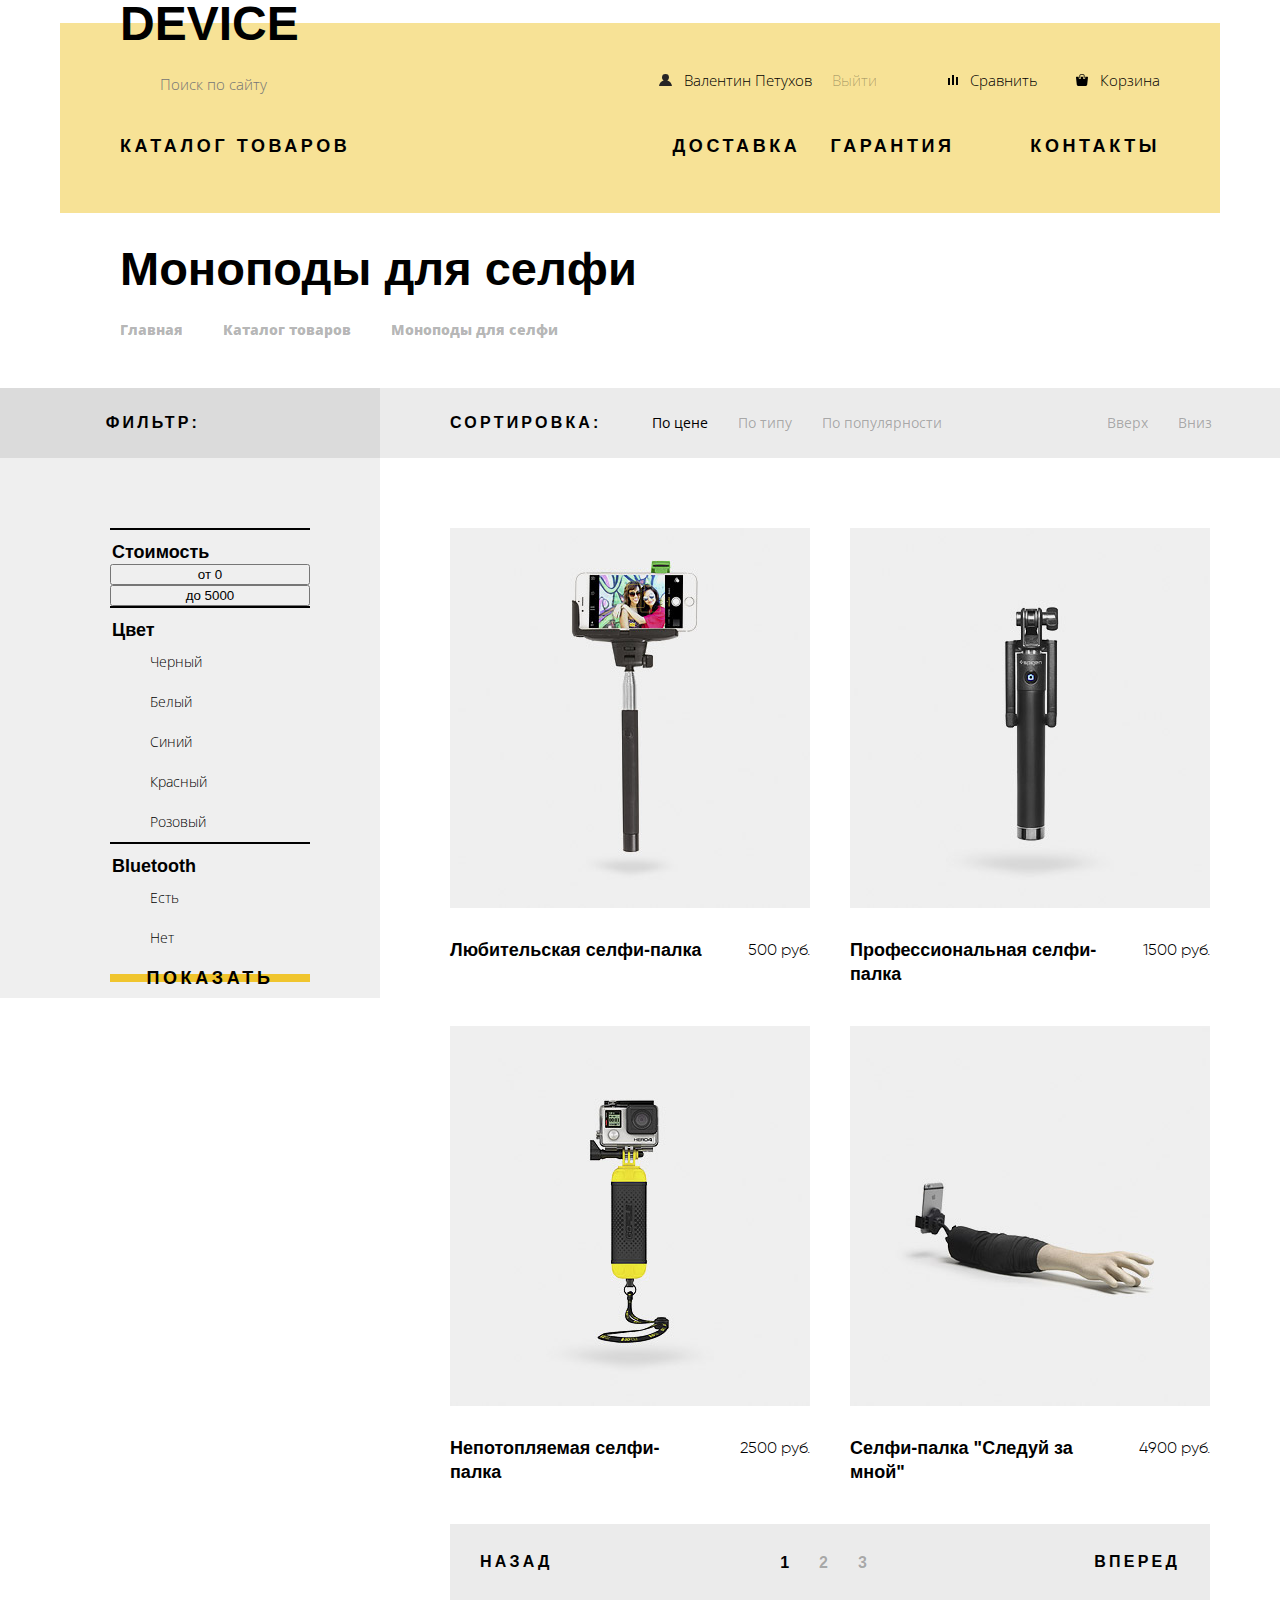
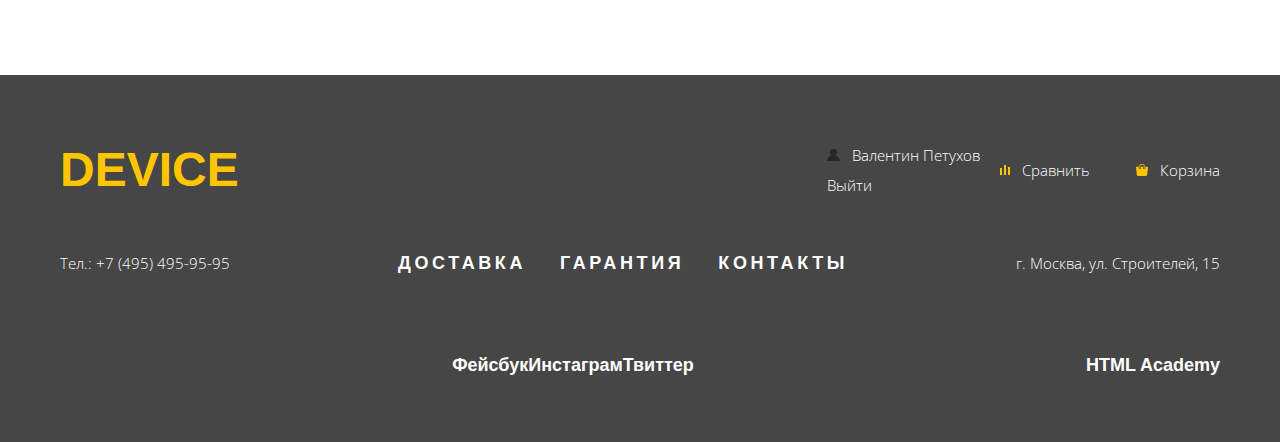
==== catalog.html @ bf55541d "Изменяет разметку и добавляет сетку пагинации" ====
<!DOCTYPE html>
<html lang="en">
<head>
  <meta charset="utf-8">
  <link href="https://fonts.googleapis.com/css?family=Open+Sans:300,400&amp;subset=cyrillic" rel="stylesheet">
  <link rel="stylesheet" href="css/style.css">
  <title>HTML Academy: Девайс</title>
</head>
<body>

  <header class="main-header">
    <div class="container">
      <nav class="main-nav">
        <a class="logo header-logo">DEVICE</a>
        <div class="header-middle">
          <form class="search-form" method="POST" action="https://echo.htmlacademy.ru">
            <label class="visually-hidden" for="search-request">Поиск по сайту</label>
            <input class="search-field" id="search-request" type="search" name="search" placeholder="Поиск по сайту">
            <button class="search-button" type="submit">Найти</button>
          </form>

          <ul class="user-navigation">
            <li class="profile">
              <a href="profile.html">
                <svg xmlns="http://www.w3.org/2000/svg" width="13" height="12" viewBox="0 0 13 12">
                  <path fill="#272525" d="M.032 12h12.937c-.163-2.643-2.074-4.837-4.671-5.543a3.47 3.47 0 0 0 1.687-2.972 3.485 3.485 0 0 0-6.97 0c0 1.264.68 2.361 1.688 2.972C2.106 7.163.194 9.357.032 12z"/>
                </svg>
                Валентин Петухов
              </a>
            </li>
            <li class="logout">
              <a href="">Выйти</a>
            </li>
          </ul>

          <ul class="user-functions">
            <li class="compare">
              <a href="compare.html">
                <svg xmlns="http://www.w3.org/2000/svg" width="10" height="10" viewBox="0 0 10 10">
                  <path d="M8 2h1.984v8H8zM0 3h1.984v7H0zM4 0h2v10H4z"/>
                </svg>
                Сравнить
              </a>
            </li>
            <li class="cart">
              <a href="cart.html">
                <svg xmlns="http://www.w3.org/2000/svg" width="12" height="12" viewBox="0 0 12 12">
                  <path d="M11.864 3.017a.429.429 0 0 0-.327-.154H9.225V4.09c0 .563-.484 1.022-1.08 1.022-.594 0-1.078-.458-1.078-1.022V2.863H4.909V4.09c0 .563-.485 1.022-1.08 1.022-.595 0-1.078-.458-1.078-1.022V2.863H.438a.43.43 0 0 0-.327.154.472.472 0 0 0-.108.358l.776 7.134c.015.806.642 1.455 1.411 1.455h7.595c.77 0 1.396-.649 1.411-1.455l.776-7.134a.476.476 0 0 0-.108-.358z"/><path d="M3.829 4.499c.239 0 .433-.184.433-.409V1.84c0-.632.672-1.022 1.295-1.022h1.079c.655 0 1.078.401 1.078 1.022v2.25c0 .225.194.409.431.409.239 0 .433-.184.433-.409V1.84C8.577.773 7.761 0 6.636 0H5.557c-1.19 0-2.159.826-2.159 1.84v2.25c0 .225.194.409.431.409z"/>
                </svg>
                Корзина
              </a>
            </li>
          </ul>
        </div>

        <div class="header-bottom">
          <ul class="site-nav">
            <li class="site-nav-item">
              <a href="catalog.html">Каталог товаров</a>
              <ul class="sub-menu">
                <li class="sub-menu-item"><a href="">Виртуальная реальность</a></li>
                <li class="sub-menu-item"><a href="">Моноподы для селфи</a></li>
                <li class="sub-menu-item"><a href="">Экшн-камеры</a></li>
                <li class="sub-menu-item"><a href="">Фитнес-браслеты</a></li>
                <li class="sub-menu-item"><a href="">Умные часы</a></li>
                <li class="sub-menu-item"><a href="">Квадрокоптеры</a></li>
              </ul>
            </li>
            <li class="site-nav-item"><a href="delivery.html">Доставка</a></li>
            <li class="site-nav-item"><a href="guarantee.html">Гарантия</a></li>
            <li class="site-nav-item"><a href="contacts.html">Контакты</a></li>
          </ul>
        </div>
      </nav>
    </div>
  </header>

  <main class="main-content">

    <div class="container">
      <h1 class="page-title">Моноподы для селфи</h1>
      <ul class="breadcrumbs">
        <li><a href="index.html">Главная</a></li>
        <li><a href="catalog.html">Каталог товаров</a></li>
        <li class="breadcrumbs-current">Моноподы для селфи</li>
      </ul>
    </div>


      <div class="filter-columns">

        <div class="filters">
          <div class="filters-top">
            <h2 class="catalog-section-title">Фильтр:</h2>
          </div>
          <div class="filters-container">

            <form class="filter-form" action="https://echo.htmlacademy.ru" method="post">
              <div class="filter-form-field">
                <fieldset>
                  <legend>Стоимость</legend>
                  <button class="price-button" type="button"><span>от 0</span></button>
                  <button class="price-button" type="button"><span>до 5000</span></button>
                  <div class="difference"></div>
                  <input class="visually-hidden" type="number" name="min">
                  <input class="visually-hidden" type="number" name="max">
                </fieldset>
              </div>
              <div class="filter-form-field">
                <fieldset>
                  <legend>Цвет</legend>
                  <input id="black" type="checkbox" name="color-black" checked>
                  <label class="form-check" for="black">Черный</label>
                  <input id="white" type="checkbox" name="color-white">
                  <label class="form-check" for="white">Белый</label>
                  <input id="blue" type="checkbox" name="color-blue" checked>
                  <label class="form-check" for="blue">Синий</label>
                  <input id="red" type="checkbox" name="color-red" checked>
                  <label class="form-check" for="red">Красный</label>
                  <input id="pink" type="checkbox" name="color-pink">
                  <label class="form-check" for="pink">Розовый</label>
                </fieldset>
              </div>
              <div class="filter-form-field">
                <fieldset>
                  <legend>Bluetooth</legend>
                  <input id="bluetooth-true" type="radio" name="bluetooth" value="true">
                  <label class="form-radio" for="bluetooth-true">Есть</label>
                  <input id="bluetooth-false" type="radio" name="bluetooth" value="false">
                  <label class="form-radio" for="bluetooth-false">Нет</label>
                </fieldset>
              </div>
              <button class="button" type="submit">Показать</button>
            </form>
          </div>
        </div>

        <div class="catalog">
          <div class="catalog-top">
            <h2 class="catalog-section-title">Сортировка:</h2>
            <div class="catalog-sort">
              <a class="sort-button sort-button-active" href="#price">По цене</a>
              <a class="sort-button" href="#type">По типу</a>
              <a class="sort-button" href="#popular">По популярности</a>
              <a class="sort-button sort-arrow-up" href="#up">Вверх</a>
              <a class="sort-button sort-arrow-down" href="#down">Вниз</a>
            </div>
          </div>
          <div class="catalog-container">
            <ul class="catalog-list">
              <li class="catalog-item">
                <div class="catalog-item-info">
                  <h3>Любительская селфи-палка</h3>
                  <b class="price">500 руб.</b>
                </div>
                <img src="img/item-1.jpg" alt="Любительская селфи-палка" width="360" height="380">
                <div class="catalog-item-control">
                  <button class="button button-good" type="button">в корзину</button>
                  <button class="button-compare button-good">Добавить к сравнеению</button>
                </div>
              </li>
              <li class="catalog-item">
                <div class="catalog-item-info">
                  <h3>Профессиональная селфи-палка</h3>
                  <b class="price">1500 руб.</b>
                </div>
                <img src="img/item-2.jpg" alt="Профессиональная селфи-палка" width="360" height="380">
                <div class="catalog-item-control">
                  <button class="button button-good" type="button">в корзину</button>
                  <button class="button-compare button-good">Добавить к сравнеению</button>
                </div>
              </li>
              <li class="catalog-item">
                <div class="catalog-item-info">
                  <h3>Непотопляемая селфи-палка</h3>
                  <b class="price">2500 руб.</b>
                </div>
                <img src="img/item-3.jpg" alt="Непотопляемая селфи-палка" width="360" height="380">
                <div class="catalog-item-control">
                  <button class="button button-good" type="button">в корзину</button>
                  <button class="button-compare button-good">Добавить к сравнеению</button>
                </div>
              </li>
              <li class="catalog-item">
                <div class="catalog-item-info">
                  <h3>Селфи-палка "Следуй за мной"</h3>
                  <b class="price">4900 руб.</b>
                </div>
                <img src="img/item-4.jpg" alt="Селфи-палка Следуй за мной" width="360" height="380">
                <div class="catalog-item-control">
                  <button class="button button-good" type="button">в корзину</button>
                  <button class="button-compare button-good">Добавить к сравнеению</button>
                </div>
              </li>
            </ul>
            <div class="pagination">
              <a class="pagination-button" href="">Назад</a>
              <a class="pagination-button pagination-button-forward" href="">Вперед</a>
              <ul class="pagination-list">
                <li><a class="pagination-page pagination-page-active" href="">1</a></li>
                <li><a class="pagination-page" href="">2</a></li>
                <li><a class="pagination-page" href="">3</a></li>
              </ul>
            </div>
          </div>
        </div>
      </div>

  </main>

  <footer class="main-footer">
    <div class="container">

      <div class="footer-top">
        <a class="logo footer-logo">DEVICE</a>

        <ul class="user-navigation">
          <li class="profile">
            <a href="profile.html">
              <svg xmlns="http://www.w3.org/2000/svg" width="13" height="12" viewBox="0 0 13 12">
                <path fill="#272525" d="M.032 12h12.937c-.163-2.643-2.074-4.837-4.671-5.543a3.47 3.47 0 0 0 1.687-2.972 3.485 3.485 0 0 0-6.97 0c0 1.264.68 2.361 1.688 2.972C2.106 7.163.194 9.357.032 12z"/>
              </svg>
              Валентин Петухов
            </a></li>
          <li class="logout">
            <a href="">Выйти</a>
          </li>
        </ul>

        <ul class="user-functions">
          <li class="compare">
            <a href="compare.html">
              <svg xmlns="http://www.w3.org/2000/svg" width="10" height="10" viewBox="0 0 10 10">
                <path d="M8 2h1.984v8H8zM0 3h1.984v7H0zM4 0h2v10H4z"/>
              </svg>
              Сравнить
            </a>
          </li>
          <li class="cart">
            <a href="cart.html">
              <svg xmlns="http://www.w3.org/2000/svg" width="12" height="12" viewBox="0 0 12 12">
                <path d="M11.864 3.017a.429.429 0 0 0-.327-.154H9.225V4.09c0 .563-.484 1.022-1.08 1.022-.594 0-1.078-.458-1.078-1.022V2.863H4.909V4.09c0 .563-.485 1.022-1.08 1.022-.595 0-1.078-.458-1.078-1.022V2.863H.438a.43.43 0 0 0-.327.154.472.472 0 0 0-.108.358l.776 7.134c.015.806.642 1.455 1.411 1.455h7.595c.77 0 1.396-.649 1.411-1.455l.776-7.134a.476.476 0 0 0-.108-.358z"/><path d="M3.829 4.499c.239 0 .433-.184.433-.409V1.84c0-.632.672-1.022 1.295-1.022h1.079c.655 0 1.078.401 1.078 1.022v2.25c0 .225.194.409.431.409.239 0 .433-.184.433-.409V1.84C8.577.773 7.761 0 6.636 0H5.557c-1.19 0-2.159.826-2.159 1.84v2.25c0 .225.194.409.431.409z"/>
              </svg>
              Корзина
            </a>
          </li>
        </ul>
      </div>

      <div class="footer-middle">
        <ul class="site-nav">
          <li><a href="delivery.html">Доставка</a></li>
          <li><a href="guarantee.html">Гарантия</a></li>
          <li><a href="contacts.html">Контакты</a></li>
        </ul>

        <p class="contacts-phone">г. Москва, ул. Строителей, 15</p>
        <p class="contacts-address">Тел.: +7 (495) 495-95-95</p>
      </div>

      <div class="footer-bottom">
        <div class="footer-social">
          <a class="social social-fb" href="https://facebook.com" >Фейсбук</a>
          <a class="social social-inst" href="https://instagram.com">Инстаграм</a>
          <a class="social social-tw" href="https://twitter.com">Твиттер</a>
        </div>
        <a class="academy" href="https://htmlacademy.ru/intensive/htmlcss">HTML Academy</a>
      </div>
    </div>
  </footer>
</body>
</html>
---- css/style.css ----
@font-face {
  font-weight: 800;
  font-family: "Gilroy";

  src: url("../fonts/gilroyextrabold.woff2") format("woff2"), url("../fonts/gilroyextrabold.woff") format("woff");
}

@font-face {
  font-weight: 300;
  font-family: "Gilroy";

  src: url("../fonts/gilroylight.woff2") format("woff2"), url("../fonts/gilroylight.woff.woff") format("woff");
}

/*______Общие стили______*/

body {
  min-width: 1200px;
  margin: 0;
  padding: 0;

  font-weight: 800;
  font-size: 18px;
  line-height: 24px;
  font-family: "Gilroy", "Arial", "Helvetica", sans-serif;
  color: #000000;
}

a {
  text-decoration: none;
}

.container {
  width: 1160px;
  margin: 0 auto;
}

.visually-hidden:not(:focus):not(:active),
input[type="checkbox"].visually-hidden,
input[type="radio"].visually-hidden {
  position: absolute;

  width: 1px;
  height: 1px;
  margin: -1px;
  padding: 0;
  overflow: hidden;

  white-space: nowrap;

  border: 0;

  clip: rect(0 0 0 0);
  clip-path: inset(100%);
}

.button {
  position: relative;
  z-index: 2;

  display: inline-block;
  width: 160px;
  padding: 8px 20px;

  font-weight: 800;
  font-size: 18px;
  line-height: 24px;
  text-align: center;
  color: #000000;
  text-transform: uppercase;
  letter-spacing: 3.6px;

  background: none;
  border: none;
}

.button::before {
  content: "";
  position: absolute;
  top: 16px;
  left: 0;
  z-index: -1;

  width: 100%;
  height: 8px;

  background-color: #f0c52e;

  transition-duration: 0.2s;
  transition-property: transform;
}

.button:hover,
.button:focus {
  background-color: transparent;
}

.button:hover::before,
.button:focus::before {
  transform: scaleY(5);
}

.button:active {
  color: rgba(0, 0, 0, 0.3);
}

.button:active::before {
  color: rgba(0, 0, 0, 0.3);
}

/*___Стили для шапки___*/

.main-nav {
  display: flex;
  flex-direction: column;
  padding: 0 60px;

  background-color: #ffffff;
  background-image: linear-gradient(to bottom, #ffffff 23px, #f7e296 23px);
}

.logo {
  font-weight: 800;
  font-size: 48px;
  line-height: 48px;
  font-family: "Gilroy", "Arial", "Helvetica", sans-serif;
  color: #000000;
}

.logo:hover,
.logo:focus {
  color: rgba(0, 0, 0, 0.6);
}

.logo:active {
  color: rgba(0, 0, 0, 0.3);
}

.header-logo {
  margin-bottom: 5px;
}

/* ___header-middle___ */

.header-middle {
  display: flex;
  flex-direction: row;
  align-content: flex-start;
  align-items: center;
  margin-bottom: 27px;
}

.header-middle .search-form {
  display: flex;
  flex-direction: row;
  align-items: flex-end;
  width: 440px;
  margin-right: 100px;
}

.header-middle .user-navigation {
  display: flex;
  flex-direction: row;
  flex-wrap: wrap;
  align-items: center;
  width: 300px;
}

.header-middle .user-functions {
  display: flex;
  flex-direction: row;
  flex-wrap: wrap;
  justify-content: space-between;
  width: 220px;
  margin-left: auto;
}

.user-navigation .profile {
  margin-right: 20px;
}

.search-form {
  position: relative;

  font-weight: 300;
  font-size: 0;
  line-height: 30px;
  font-family: "Open Sans", "Arial", "Helvetica", sans-serif;
  color: #000000;
}

.search-form::before {
  content: "";
  position: absolute;
  top: 18px;
  left: 2px;

  width: 20px;
  height: 20px;

  background-image: url("../img/search.svg");
  background-repeat: no-repeat;
  background-position: 50% 50%;
}

.search-field {
  box-sizing: border-box;
  width: 355px;
  margin: 0;
  padding: 0;
  padding-top: 11px;
  padding-bottom: 8px;
  padding-left: 40px;

  font: inherit;
  font-size: 15px;

  background: transparent;
  border: none;
}

.search-field:focus {
  padding-bottom: 6px;

  border-bottom: 2px solid #000000;
}

.search-button {
  box-sizing: border-box;
  padding: 12px 20px;

  font: inherit;
  font-size: 15px;
  vertical-align: middle;
  color: transparent;

  background: transparent;
  border: none;
}

.search-field:focus ~ .search-button,
.search-button:focus {
  padding: 10px 18px;

  color: #000000;

  border: 2px solid #000000;
}

.search-button:hover {
  color: #ffffff;

  background-color: #000000;
}

.user-navigation,
.user-functions,
.site-nav,
.sub-menu {
  margin: 0;
  padding: 0;

  list-style: none;
}

.user-navigation a,
.user-functions a,
.sub-menu a {
  font-weight: 300;
  font-size: 15px;
  line-height: 30px;
  font-family: "Open Sans", "Arial", "Helvetica", sans-serif;
  color: #000000;
}

.profile svg,
.compare svg,
.cart svg {
  margin-right: 12px;
}

.profile a,
.compare a,
.cart a {
  display: flex;
  flex-direction: row;
  flex-wrap: wrap;
  align-content: center;
  align-items: center;
}

.logout a {
  color: rgba(0, 0, 0, 0.3);
}

.logout a:hover,
.logout a:focus {
  color: rgba(0, 0, 0, 0.6);
}

.logout a:active {
  color: rgba(0, 0, 0, 0.2);
}

.site-nav-item > a {
  color: #000000;
  text-transform: uppercase;
  letter-spacing: 3.6px;
}

.user-navigation a:hover,
.user-navigation a:focus,
.user-functions a:hover,
.user-functions a:focus,
.site-nav a:hover,
.site-nav a:focus,
.sub-menu a:hover,
.sub-menu a:focus {
  opacity: 0.6;
}

.user-navigation a:active,
.user-functions a:active,
.site-nav a:active,
.sub-menu a:active {
  opacity: 0.3;
}

/* ___header-bottom___ */

.header-bottom {
  margin-bottom: 55px;
}

.header-bottom .site-nav {
  display: flex;
  flex-direction: row;
}

.sub-menu {
  display: none;
}

.site-nav-item:first-child {
  position: relative;

  margin-right: 290px;
  padding-right: 32px;
}

.site-nav-item:first-child > a {
  position: relative;
}

.site-nav-item:first-child > a::after {
  content: "";
  position: absolute;
  top: 1px;
  left: 228px;

  width: 20px;
  height: 20px;

  background-image: url("../img/plus.svg");
  background-repeat: no-repeat;
  background-position: 50% 50%;
}

.site-nav-item:nth-child(2) {
  margin-right: 30px;
}

.site-nav-item:last-child {
  margin-left: auto;
}

/* ___Стили промо-слайдера___ */

.slider .container {
  position: relative;
}

.slider-controls {
  position: absolute;
  top: 324px;
  right: 80px;

  display: flex;
  flex-direction: row;
  justify-content: space-between;
  width: 80px;
}

.slider-control {
  position: relative;

  width: 12px;
  height: 12px;
  margin: 0;
  padding: 0;

  font-size: 0;

  background-color: #ffffff;
  border: 1px solid #000000;
  border-radius: 50%;
}

.slider-control-active::before {
  content: "";
  position: absolute;
  top: 3px;
  left: 3px;

  width: 2px;
  height: 2px;

  background-color: #ffffff;
  border: 1px solid #000000;
  border-radius: 50%;
}

.slider-slides {
  margin: 0;
  padding: 0;

  list-style: none;
}

.slide {
  display: none;
  flex-direction: row;

  background-color: #ffffff;
  background-image: linear-gradient(to bottom, #f7e296 113px, #ffffff 113px);
}

.slide-active {
  display: flex;
}

.slide-content {
  padding-right: 20px;
  padding-left: 20px;
}

.slide:nth-child(1) img {
  margin-right: 105px;
  margin-left: 90px;
}

.slide:nth-child(2) img {
  margin-right: 120px;
  margin-left: 116px;
}

.slide:nth-child(3) img {
  margin-right: 20px;
  margin-left: 30px;
}

.tagline {
  display: block;
  margin-bottom: 20px;
  padding-top: 75px;

  font-weight: 800;
  font-size: 47px;
  line-height: 56px;
  font-family: "Gilroy", "Arial", "Helvetica", sans-serif;
  color: #000000;
}

.slide p {
  margin-bottom: 45px;

  font-weight: 300;
  font-size: 15px;
  line-height: 30px;
  font-family: "Open Sans", "Arial", "Helvetica", sans-serif;
  color: #464646;
}

.slide-content .button {
  width: 180px;
  margin-bottom: 30px;
}

.properties th {
  font-weight: 300;
  font-size: 13px;
  line-height: 20px;
  font-family: "Open Sans", "Arial", "Helvetica", sans-serif;
}

.properties td {
  font-weight: 300;
  font-size: 36px;
  line-height: 48px;
}

/* ___Популярные категории___ */

.popular-categories-list {
  display: flex;
  flex-direction: row;
  justify-content: space-between;
  margin: 0;
  padding: 0;

  list-style: none;
}

.popular-item a {
  position: relative;

  display: block;
  width: 160px;
  padding-top: 195px;

  font-weight: 800;
  font-size: 18px;
  line-height: 24px;
  color: #000000;
}

.popular-item a::before {
  content: "";
  position: absolute;
  top: 0;
  left: 0;

  width: 160px;
  height: 160px;

  background-color: rgba(240, 197, 46, 0.5);
}

.popular-item a::after {
  content: "";
  position: absolute;

  background-repeat: no-repeat;
}

.popular-item a:active::after {
  opacity: 0.3;
}

/* ___Стили блока Услуги___ */

.services {
  padding-bottom: 70px;

  background-color: #ffffff;
  background-image: linear-gradient(to bottom, #ffffff 97px, #e5e5e5 97px);
}

.services-slider {
  display: flex;
  flex-direction: row;
}

.services-slider-controls {
  width: 277px;
  min-height: 240px;
  margin: 0;
  padding: 0;
  padding-top: 80px;

  list-style: none;

  border-right: 7px solid #000000;
}

.services-control:not(:last-child) {
  margin-bottom: 24px;
}

.services-control .button {
  width: 120px;
}

.services-control-active {
  background-color: #000000;
}

.services-control-active .button {
  color: #f7e184;

  background-color: #000000;
}

.services-control-active .button::before {
  top: 0;
  left: 0;

  background-color: #000000;

  transition: none;
}

.services-control-active .button:hover::before {
  transform: none;
}

.services-button-active,
.services-button:active {
  color: #f7e184;
}

.services-list {
  margin: 0;
  padding: 0;

  list-style: none;
}

.services-item {
  position: relative;

  display: none;
  width: 430px;
  padding-top: 70px;
  padding-left: 120px;
}

.service-delivery::before {
  content: "";
  position: absolute;
  top: 83px;
  right: -261px;

  width: 137px;
  height: 167px;

  background-color: transparent;
  background-image: url("../img/delivery.svg");
  background-repeat: no-repeat;
}

.service-guarantee::before {
  content: "";
  position: absolute;
  top: 60px;
  right: -280px;

  width: 170px;
  height: 195px;

  background-color: transparent;
  background-image: url("../img/warranty.svg");
  background-repeat: no-repeat;
}

.service-credit::before {
  content: "";
  position: absolute;
  top: 60px;
  right: -257px;

  width: 157px;
  height: 185px;

  background-color: transparent;
  background-image: url("../img/credit.svg");
  background-repeat: no-repeat;
}

.services-item-active {
  display: block;
}

.services-item h3 {
  margin: 0;
  margin-bottom: 30px;
  padding: 0;

  font-size: 47px;
  line-height: 48px;
  color: #000000;
}

.services-item p {
  margin: 0;
  padding: 0;

  font-weight: 300;
  font-size: 15px;
  line-height: 30px;
  font-family: "Open Sans", "Arial", "Helvetica", sans-serif;
  color: #464646;
}

/* ___Стили для блока брендов___ */

.brands {
  padding-top: 95px;
  padding-bottom: 95px;
}

.brands-list {
  display: flex;
  flex-direction: row;
  justify-content: space-between;
  margin: 0;
  padding: 0;

  list-style: none;
}

.brands-link {
  display: block;
}

.brands-link .main-image {
  display: none;
}

.brands-link:hover .main-image,
.brands-link:focus .main-image {
  display: block;
}

.brands-link:hover .filter-image,
.brands-link:focus .filter-image {
  display: none;
}

/* ___Стили для блоков "О нас" и "Контакты"___ */

.inner-columns {
  display: flex;
  flex-direction: row;
  justify-content: space-between;
}

.information {
  display: flex;
  flex-direction: column;
  padding-bottom: 80px;
}

.section-title {
  margin: 0;
  margin-bottom: 48px;
  padding: 0;

  font-size: 47px;
  line-height: 48px;
  color: #000000;
}

.information p {
  margin: 0;
  margin-bottom: 32px;
  padding: 0;

  font-weight: 300;
  font-size: 15px;
  line-height: 30px;
  font-family: "Open Sans", "Arial", "Helvetica", sans-serif;
  color: #464646;
}

.information p:last-of-type {
  margin-bottom: 62px;
}

.partners {
  margin: 0;
  margin-bottom: 75px;
  padding: 0;

  list-style: none;
  font-weight: 800;
  font-size: 15px;
  line-height: 30px;
}

.partners li {
  position: relative;

  margin-bottom: 12px;
  padding-left: 35px;
}

.partners li::before {
  content: "";
  position: absolute;
  top: 10px;
  left: 0;

  width: 4px;
  height: 4px;

  border: 2px solid #ececec;
  border-radius: 50%;
}

.information .button {
  width: 220px;
  margin-top: auto;
}

/* ___Стили для подвала___ */

.main-footer {
  margin: 0;
  padding: 0;
  padding-top: 65px;
  padding-bottom: 65px;

  background-color: #464646;
}

.main-footer a {
  color: #ffffff;
}

.main-footer a:hover,
.main-footer a:focus {
  color: rgba(255, 255, 255, 0.6);
}

.main-footer a:active {
  color: rgba(255, 255, 255, 0.3);
}

/* ___footer-top___ */

.footer-top {
  display: flex;
  flex-direction: row;
  align-items: center;
  margin-bottom: 33px;
}

.footer-top .footer-logo {
  margin-right: auto;

  color: rgba(255, 198, 0, 1);
}

.footer-top .footer-logo:hover,
.footer-top .footer-logo:focus {
  color: rgba(255, 198, 0, 0.6);
}

.footer-top .footer-logo:active {
  color: rgba(255, 198, 0, 0.3);
}

.footer-top svg {
  fill: rgba(255, 198, 0, 1);
}

.footer-top .footer-user {
  display: flex;
  flex-direction: row;
  justify-content: space-between;
  min-width: 330px;
}

.footer-top .user-functions {
  display: flex;
  flex-direction: row;
  justify-content: space-between;
  min-width: 220px;
}

/* ___footer-middle___ */

.footer-middle {
  display: flex;
  flex-direction: row;
  justify-content: space-between;
  align-items: center;
  margin-bottom: 60px;
}

.footer-middle .contacts-address {
  order: 0;
}

.footer-middle .site-nav {
  display: flex;
  flex-direction: row;
  flex-wrap: wrap;
  justify-content: space-between;
  order: 1;
  min-width: 450px;
}

.footer-middle .contacts-phone {
  order: 2;
}

.footer-middle a {
  text-transform: uppercase;
  letter-spacing: 3.6px;
}

/* ___footer-bottom___ */

.footer-bottom {
  display: flex;
  flex-direction: row;
}

.footer-bottom .academy,
.footer-bottom .footer-social {
  margin-left: auto;
}

.footer-bottom .footer-social {
  display: flex;
  flex-direction: row;
  justify-content: space-between;
  min-width: 140px;
}

.social svg {
  fill: rgba(255, 255, 255, 0.3);
}

.social:hover svg,
.social:focus svg {
  fill: rgba(255, 255, 255, 0.6);
}

.social:active svg {
  fill: rgba(255, 255, 255, 0.1);
}

.contacts-phone,
.contacts-address {
  font-weight: 300;
  font-size: 15px;
  line-height: 30px;
  font-family: "Open Sans", "Arial", "Helvetica", sans-serif;
  color: #ffffff;
}

/* ___Стили страницы каталога___ */

.main-content {
  padding-top: 32px;
}

.page-title {
  margin: 0;
  margin-bottom: 25px;
  padding: 0;
  padding-right: 60px;
  padding-left: 60px;

  font-size: 47px;
  line-height: 48px;
}

.breadcrumbs {
  display: flex;
  flex-direction: row;
  width: 500px;
  margin: 0;
  margin-bottom: 46px;
  padding: 0;
  padding-right: 60px;
  padding-left: 60px;

  list-style: none;
}

.breadcrumbs li:not(:last-child) {
  position: relative;

  margin-right: 20px;
  padding-right: 20px;
}

.breadcrumbs li::before {
  content: "";
  position: absolute;
  top: 10px;
  right: 0;

  width: 5px;
  height: 7px;

  background-color: transparent;
  background-image: url("../img/nav-arrow.svg");
  background-repeat: no-repeat;
}

.breadcrumbs li,
.breadcrumbs a {
  font-size: 14px;
  line-height: 24px;
  font-family: "Open Sans", "Arial", "Helvetica", sans-serif;
  color: rgba(0, 0, 0, 0.3);
}

.breadcrumbs a:hover,
.breadcrumbs a:focus {
  color: rgba(0, 0, 0, 0.6);
}

.breadcrumbs a:active {
  color: rgba(0, 0, 0, 0.1);
}

.filter-columns {
  display: flex;
  flex-direction: row;
  justify-content: flex-start;
}

.filters,
.catalog {
  display: flex;
  flex-direction: column;
}

.filters {
  flex-basis: 37%;
}

.filters-top {
  display: flex;
  flex-direction: row;
  justify-content: flex-end;
  padding-top: 23px;
  padding-right: 180px;
  padding-bottom: 23px;

  background-color: #dbdbdb;
}

.catalog-section-title {
  margin: 0;
  padding: 0;

  font-size: 16px;
  text-transform: uppercase;
  letter-spacing: 3.2px;
}

.filters-container {
  display: flex;
  flex-direction: row;
  justify-content: flex-end;
  padding-top: 70px;
  padding-right: 70px;

  background-color: #efefef;
}

.filters-container .filter-form {
  display: flex;
  flex-direction: column;
  width: 200px;
}

.filter-form .button {
  width: 200px;
}

.filter-form-field {
  padding-top: 10px;

  border-top: 2px solid #000000;
}

.filter-form-field fieldset {
  display: flex;
  flex-direction: column;
  margin: 0;
  padding: 0;

  border: none;
}

.form-check,
.form-radio {
  display: flex;
  align-items: center;

  font-weight: 300;
  font-size: 14px;
  line-height: 40px;
  font-family: "Open Sans", "Arial", "Helvetica", sans-serif;
}

.form-check:disabled,
.form-radio:disabled {
  color: #a6a6a6;
}

.form-check::before {
  content: "";

  display: inline-block;
  width: 30px;
  height: 30px;
  margin-right: 10px;

  background-color: transparent;
  background-image: url("../img/checkbox-off.svg");
  background-repeat: no-repeat;
  background-position: 0 50%;
}

.form-radio::before {
  content: "";

  display: inline-block;
  width: 30px;
  height: 30px;
  margin-right: 10px;

  background-color: transparent;
  background-image: url("../img/radio-off.svg");
  background-repeat: no-repeat;
  background-position: 0 50%;
}

input:checked + .form-check::before {
  background-color: transparent;
  background-image: url("../img/checkbox-on.svg");
  background-repeat: no-repeat;
  background-position: 0 50%;
}

input:checked + .form-radio::before {
  background-color: transparent;
  background-image: url("../img/radio-on.svg");
  background-repeat: no-repeat;
  background-position: 0 50%;
}

.filter-form-field input {
  display: none;
}

/* ___Стили каталога___ */

.catalog {
  flex-basis: 63%;
}

.catalog-top {
  display: flex;
  flex-direction: row;
  justify-content: flex-start;
  align-items: center;
  padding-top: 23px;
  padding-bottom: 23px;
  padding-left: 70px;

  background-color: #ebebeb;
}

.catalog-top .catalog-section-title {
  margin-right: 50px;
}

.catalog-top .catalog-sort {
  display: flex;
  flex-direction: row;
  width: 560px;
}

.catalog-sort .sort-button:not(:last-child) {
  margin-right: 30px;
}

.catalog-sort .sort-arrow-up {
  margin-left: auto;
}

.sort-button {
  font-weight: 400;
  font-size: 14px;
  line-height: 18px;
  font-family: "Open Sans", "Arial", "Helvetica", sans-serif;
  color: rgba(0, 0, 0, 0.3);
}

.sort-button-active {
  color: rgba(0, 0, 0, 1);
}

.catalog-container {
  padding: 70px 70px 75px;
}

.catalog-list {
  display: flex;
  flex-direction: row;
  flex-wrap: wrap;
  justify-content: space-between;
  width: 760px;
  margin: 0;
  padding: 0;

  list-style: none;
}

/* ___Стили карточки товара___ */

.catalog-item {
  position: relative;

  display: flex;
  flex-direction: column;
  width: 360px;
  padding-bottom: 40px;
}

.catalog-item img {
  order: -1;
  margin-bottom: 30px;
}

.catalog-item .catalog-item-info {
  display: flex;
  flex-direction: row;
  flex-wrap: wrap;
  justify-content: space-between;
  align-items: top;
}

.catalog-item-info h3 {
  width: 260px;
  margin: 0;
  padding: 0;

  font: inherit;
}

.catalog-item .catalog-item-control {
  position: absolute;
  z-index: -1;

  display: flex;
  flex-direction: column;
  align-items: center;
  padding-top: 170px;
}

.catalog-item-control .button {
  width: 200px;
  margin-bottom: 20px;
}

.catalog-item-control {
  width: 360px;
  height: 210px;

  background-color: rgba(238, 238, 238, 0.7);
}

.catalog-item:hover .catalog-item-control,
.catalog-item:focus .catalog-item-control {
  z-index: 1;
}

.price {
  font-weight: 300;
  font-size: 16px;
}

.button-compare {
  font-weight: 300;
  font-size: 13px;
  line-height: 20px;
  color: rgba(0, 0, 0, 0.5);

  background: none;
  border: none;
}

.button-compare:hover,
.button-compare:focus {
  color: rgba(0, 0, 0, 1);
}

.button-compare:active {
  color: rgba(0, 0, 0, 0.2);
}

/* ___Стили пагинации___ */

.pagination {
  width: 760px;
  display: flex;
  flex-direction: row;
  justify-content: space-between;
}

.pagination-list {
  margin: 0;
  padding: 0;
  display: flex;
  flex-grow: 1;
  justify-content: center;
  flex-direction: row;
  align-items: center;
  list-style: none;
  background-color: #ebebeb;

}

.pagination-list li:not(:last-child) {
  margin-right: 30px;
}

.pagination-page {
  font-size: 16px;
  color: rgba(0, 0, 0, 0.3);
}

.pagination-page {

}

.pagination-page:hover,
.pagination-page:focus {
  color: rgba(0, 0, 0, 0.6);
}

.pagination-page-active,
.pagination-page:active {
  color: rgba(0, 0, 0, 1);
}

.pagination-button {
  padding: 26px 30px;
  font-size: 16px;
  color: #000000;
  text-transform: uppercase;
  letter-spacing: 3.2px;

  background-color: #ebebeb;
}

.pagination-button:hover,
.pagination-button:focus {
  background-color: #d9d9d9;
}

.pagination-button:active {
  color: rgba(0, 0, 0, 0.3);
}

.pagination-button-forward {
  order: 1;
}

/* ___Стили для модальных окон___ */

.feedback-item input,
.feedback-item textarea {
  background-color: #f2f2f2;
  border: none;
}
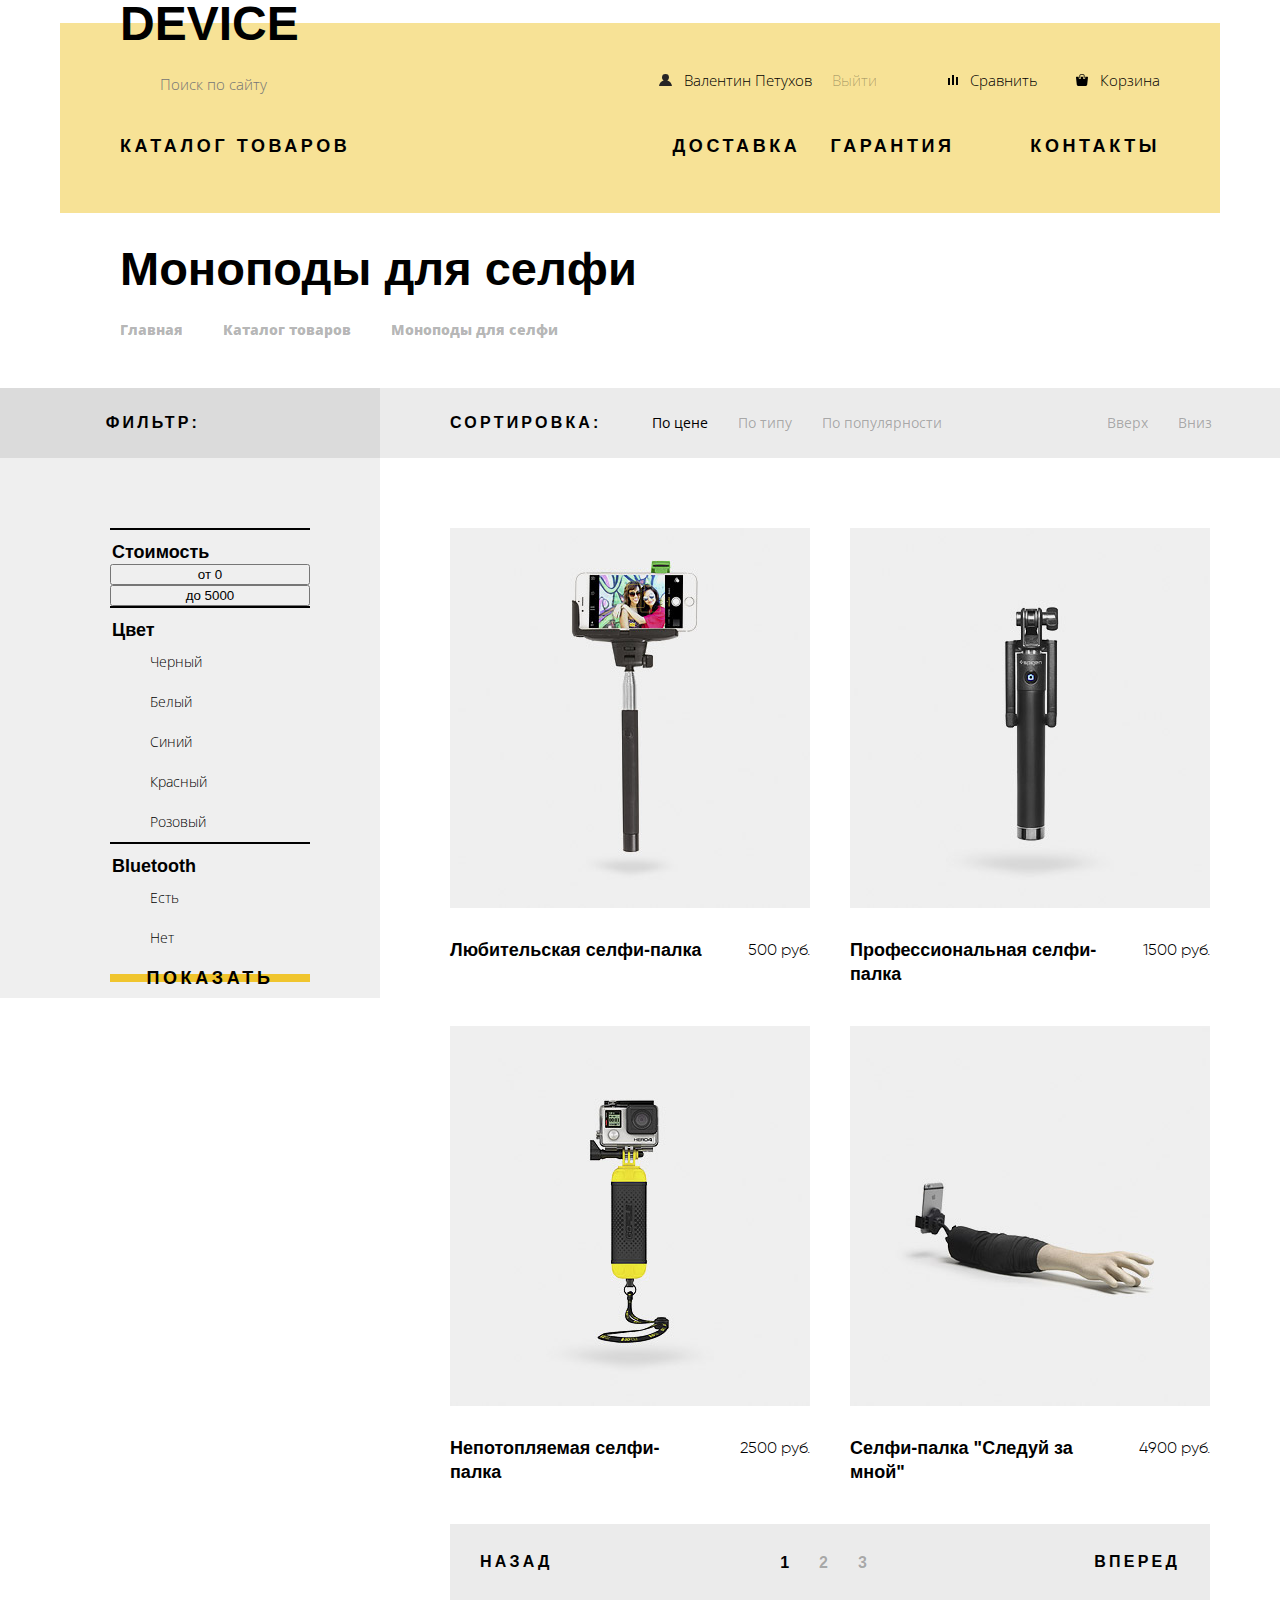
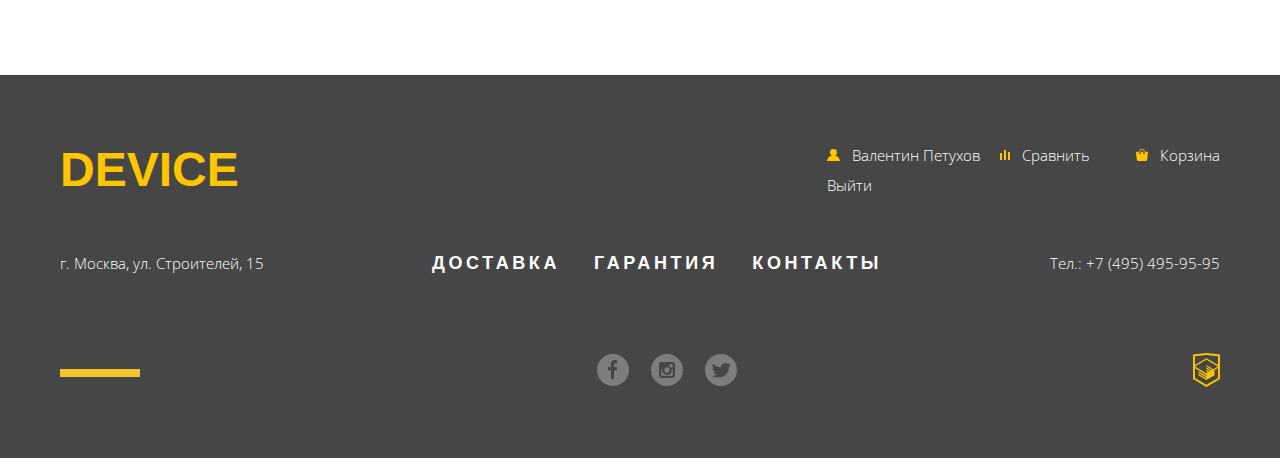
==== commit d9a5905a: "Исправляет ошибки в разметке" ====
--- a/catalog.html
+++ b/catalog.html
@@ -1,11 +1,13 @@
 <!DOCTYPE html>
 <html lang="en">
+
 <head>
   <meta charset="utf-8">
   <link href="https://fonts.googleapis.com/css?family=Open+Sans:300,400&amp;subset=cyrillic" rel="stylesheet">
   <link rel="stylesheet" href="css/style.css">
   <title>HTML Academy: Девайс</title>
 </head>
+
 <body>
 
   <header class="main-header">
@@ -23,7 +25,8 @@
             <li class="profile">
               <a href="profile.html">
                 <svg xmlns="http://www.w3.org/2000/svg" width="13" height="12" viewBox="0 0 13 12">
-                  <path fill="#272525" d="M.032 12h12.937c-.163-2.643-2.074-4.837-4.671-5.543a3.47 3.47 0 0 0 1.687-2.972 3.485 3.485 0 0 0-6.97 0c0 1.264.68 2.361 1.688 2.972C2.106 7.163.194 9.357.032 12z"/>
+                  <path fill="#272525" d="M.032 12h12.937c-.163-2.643-2.074-4.837-4.671-5.543a3.47 3.47 0 0 0 1.687-2.972 3.485 3.485 0 0 0-6.97 0c0 1.264.68 2.361 1.688 2.972C2.106 7.163.194 9.357.032 12z"
+                  />
                 </svg>
                 Валентин Петухов
               </a>
@@ -37,7 +40,7 @@
             <li class="compare">
               <a href="compare.html">
                 <svg xmlns="http://www.w3.org/2000/svg" width="10" height="10" viewBox="0 0 10 10">
-                  <path d="M8 2h1.984v8H8zM0 3h1.984v7H0zM4 0h2v10H4z"/>
+                  <path d="M8 2h1.984v8H8zM0 3h1.984v7H0zM4 0h2v10H4z" />
                 </svg>
                 Сравнить
               </a>
@@ -45,7 +48,10 @@
             <li class="cart">
               <a href="cart.html">
                 <svg xmlns="http://www.w3.org/2000/svg" width="12" height="12" viewBox="0 0 12 12">
-                  <path d="M11.864 3.017a.429.429 0 0 0-.327-.154H9.225V4.09c0 .563-.484 1.022-1.08 1.022-.594 0-1.078-.458-1.078-1.022V2.863H4.909V4.09c0 .563-.485 1.022-1.08 1.022-.595 0-1.078-.458-1.078-1.022V2.863H.438a.43.43 0 0 0-.327.154.472.472 0 0 0-.108.358l.776 7.134c.015.806.642 1.455 1.411 1.455h7.595c.77 0 1.396-.649 1.411-1.455l.776-7.134a.476.476 0 0 0-.108-.358z"/><path d="M3.829 4.499c.239 0 .433-.184.433-.409V1.84c0-.632.672-1.022 1.295-1.022h1.079c.655 0 1.078.401 1.078 1.022v2.25c0 .225.194.409.431.409.239 0 .433-.184.433-.409V1.84C8.577.773 7.761 0 6.636 0H5.557c-1.19 0-2.159.826-2.159 1.84v2.25c0 .225.194.409.431.409z"/>
+                  <path d="M11.864 3.017a.429.429 0 0 0-.327-.154H9.225V4.09c0 .563-.484 1.022-1.08 1.022-.594 0-1.078-.458-1.078-1.022V2.863H4.909V4.09c0 .563-.485 1.022-1.08 1.022-.595 0-1.078-.458-1.078-1.022V2.863H.438a.43.43 0 0 0-.327.154.472.472 0 0 0-.108.358l.776 7.134c.015.806.642 1.455 1.411 1.455h7.595c.77 0 1.396-.649 1.411-1.455l.776-7.134a.476.476 0 0 0-.108-.358z"
+                  />
+                  <path d="M3.829 4.499c.239 0 .433-.184.433-.409V1.84c0-.632.672-1.022 1.295-1.022h1.079c.655 0 1.078.401 1.078 1.022v2.25c0 .225.194.409.431.409.239 0 .433-.184.433-.409V1.84C8.577.773 7.761 0 6.636 0H5.557c-1.19 0-2.159.826-2.159 1.84v2.25c0 .225.194.409.431.409z"
+                  />
                 </svg>
                 Корзина
               </a>
@@ -58,17 +64,35 @@
             <li class="site-nav-item">
               <a href="catalog.html">Каталог товаров</a>
               <ul class="sub-menu">
-                <li class="sub-menu-item"><a href="">Виртуальная реальность</a></li>
-                <li class="sub-menu-item"><a href="">Моноподы для селфи</a></li>
-                <li class="sub-menu-item"><a href="">Экшн-камеры</a></li>
-                <li class="sub-menu-item"><a href="">Фитнес-браслеты</a></li>
-                <li class="sub-menu-item"><a href="">Умные часы</a></li>
-                <li class="sub-menu-item"><a href="">Квадрокоптеры</a></li>
+                <li class="sub-menu-item">
+                  <a href="">Виртуальная реальность</a>
+                </li>
+                <li class="sub-menu-item">
+                  <a href="">Моноподы для селфи</a>
+                </li>
+                <li class="sub-menu-item">
+                  <a href="">Экшн-камеры</a>
+                </li>
+                <li class="sub-menu-item">
+                  <a href="">Фитнес-браслеты</a>
+                </li>
+                <li class="sub-menu-item">
+                  <a href="">Умные часы</a>
+                </li>
+                <li class="sub-menu-item">
+                  <a href="">Квадрокоптеры</a>
+                </li>
               </ul>
             </li>
-            <li class="site-nav-item"><a href="delivery.html">Доставка</a></li>
-            <li class="site-nav-item"><a href="guarantee.html">Гарантия</a></li>
-            <li class="site-nav-item"><a href="contacts.html">Контакты</a></li>
+            <li class="site-nav-item">
+              <a href="delivery.html">Доставка</a>
+            </li>
+            <li class="site-nav-item">
+              <a href="guarantee.html">Гарантия</a>
+            </li>
+            <li class="site-nav-item">
+              <a href="contacts.html">Контакты</a>
+            </li>
           </ul>
         </div>
       </nav>
@@ -80,131 +104,145 @@
     <div class="container">
       <h1 class="page-title">Моноподы для селфи</h1>
       <ul class="breadcrumbs">
-        <li><a href="index.html">Главная</a></li>
-        <li><a href="catalog.html">Каталог товаров</a></li>
+        <li>
+          <a href="index.html">Главная</a>
+        </li>
+        <li>
+          <a href="catalog.html">Каталог товаров</a>
+        </li>
         <li class="breadcrumbs-current">Моноподы для селфи</li>
       </ul>
     </div>
 
 
-      <div class="filter-columns">
-
-        <div class="filters">
-          <div class="filters-top">
-            <h2 class="catalog-section-title">Фильтр:</h2>
+    <div class="filter-columns">
+
+      <div class="filters">
+        <div class="filters-top">
+          <h2 class="catalog-section-title">Фильтр:</h2>
+        </div>
+        <div class="filters-container">
+
+          <form class="filter-form" action="https://echo.htmlacademy.ru" method="post">
+            <div class="filter-form-field">
+              <fieldset>
+                <legend>Стоимость</legend>
+                <button class="price-button" type="button">
+                  <span>от 0</span>
+                </button>
+                <button class="price-button" type="button">
+                  <span>до 5000</span>
+                </button>
+                <div class="difference"></div>
+                <input class="visually-hidden" type="number" name="min">
+                <input class="visually-hidden" type="number" name="max">
+              </fieldset>
+            </div>
+            <div class="filter-form-field">
+              <fieldset>
+                <legend>Цвет</legend>
+                <input id="black" type="checkbox" name="color-black" checked>
+                <label class="form-check" for="black">Черный</label>
+                <input id="white" type="checkbox" name="color-white">
+                <label class="form-check" for="white">Белый</label>
+                <input id="blue" type="checkbox" name="color-blue" checked>
+                <label class="form-check" for="blue">Синий</label>
+                <input id="red" type="checkbox" name="color-red" checked>
+                <label class="form-check" for="red">Красный</label>
+                <input id="pink" type="checkbox" name="color-pink">
+                <label class="form-check" for="pink">Розовый</label>
+              </fieldset>
+            </div>
+            <div class="filter-form-field">
+              <fieldset>
+                <legend>Bluetooth</legend>
+                <input id="bluetooth-true" type="radio" name="bluetooth" value="true">
+                <label class="form-radio" for="bluetooth-true">Есть</label>
+                <input id="bluetooth-false" type="radio" name="bluetooth" value="false">
+                <label class="form-radio" for="bluetooth-false">Нет</label>
+              </fieldset>
+            </div>
+            <button class="button" type="submit">Показать</button>
+          </form>
+        </div>
+      </div>
+
+      <div class="catalog">
+        <div class="catalog-top">
+          <h2 class="catalog-section-title">Сортировка:</h2>
+          <div class="catalog-sort">
+            <a class="sort-button sort-button-active" href="#price">По цене</a>
+            <a class="sort-button" href="#type">По типу</a>
+            <a class="sort-button" href="#popular">По популярности</a>
+            <a class="sort-button sort-arrow-up" href="#up">Вверх</a>
+            <a class="sort-button sort-arrow-down" href="#down">Вниз</a>
           </div>
-          <div class="filters-container">
-
-            <form class="filter-form" action="https://echo.htmlacademy.ru" method="post">
-              <div class="filter-form-field">
-                <fieldset>
-                  <legend>Стоимость</legend>
-                  <button class="price-button" type="button"><span>от 0</span></button>
-                  <button class="price-button" type="button"><span>до 5000</span></button>
-                  <div class="difference"></div>
-                  <input class="visually-hidden" type="number" name="min">
-                  <input class="visually-hidden" type="number" name="max">
-                </fieldset>
-              </div>
-              <div class="filter-form-field">
-                <fieldset>
-                  <legend>Цвет</legend>
-                  <input id="black" type="checkbox" name="color-black" checked>
-                  <label class="form-check" for="black">Черный</label>
-                  <input id="white" type="checkbox" name="color-white">
-                  <label class="form-check" for="white">Белый</label>
-                  <input id="blue" type="checkbox" name="color-blue" checked>
-                  <label class="form-check" for="blue">Синий</label>
-                  <input id="red" type="checkbox" name="color-red" checked>
-                  <label class="form-check" for="red">Красный</label>
-                  <input id="pink" type="checkbox" name="color-pink">
-                  <label class="form-check" for="pink">Розовый</label>
-                </fieldset>
-              </div>
-              <div class="filter-form-field">
-                <fieldset>
-                  <legend>Bluetooth</legend>
-                  <input id="bluetooth-true" type="radio" name="bluetooth" value="true">
-                  <label class="form-radio" for="bluetooth-true">Есть</label>
-                  <input id="bluetooth-false" type="radio" name="bluetooth" value="false">
-                  <label class="form-radio" for="bluetooth-false">Нет</label>
-                </fieldset>
-              </div>
-              <button class="button" type="submit">Показать</button>
-            </form>
-          </div>
-        </div>
-
-        <div class="catalog">
-          <div class="catalog-top">
-            <h2 class="catalog-section-title">Сортировка:</h2>
-            <div class="catalog-sort">
-              <a class="sort-button sort-button-active" href="#price">По цене</a>
-              <a class="sort-button" href="#type">По типу</a>
-              <a class="sort-button" href="#popular">По популярности</a>
-              <a class="sort-button sort-arrow-up" href="#up">Вверх</a>
-              <a class="sort-button sort-arrow-down" href="#down">Вниз</a>
-            </div>
-          </div>
-          <div class="catalog-container">
-            <ul class="catalog-list">
-              <li class="catalog-item">
-                <div class="catalog-item-info">
-                  <h3>Любительская селфи-палка</h3>
-                  <b class="price">500 руб.</b>
-                </div>
-                <img src="img/item-1.jpg" alt="Любительская селфи-палка" width="360" height="380">
-                <div class="catalog-item-control">
-                  <button class="button button-good" type="button">в корзину</button>
-                  <button class="button-compare button-good">Добавить к сравнеению</button>
-                </div>
+        </div>
+        <div class="catalog-container">
+          <ul class="catalog-list">
+            <li class="catalog-item">
+              <div class="catalog-item-info">
+                <h3>Любительская селфи-палка</h3>
+                <b class="price">500 руб.</b>
+              </div>
+              <img src="img/item-1.jpg" alt="Любительская селфи-палка" width="360" height="380">
+              <div class="catalog-item-control">
+                <button class="button button-good" type="button">в корзину</button>
+                <button class="button-compare button-good">Добавить к сравнеению</button>
+              </div>
+            </li>
+            <li class="catalog-item">
+              <div class="catalog-item-info">
+                <h3>Профессиональная селфи-палка</h3>
+                <b class="price">1500 руб.</b>
+              </div>
+              <img src="img/item-2.jpg" alt="Профессиональная селфи-палка" width="360" height="380">
+              <div class="catalog-item-control">
+                <button class="button button-good" type="button">в корзину</button>
+                <button class="button-compare button-good">Добавить к сравнеению</button>
+              </div>
+            </li>
+            <li class="catalog-item">
+              <div class="catalog-item-info">
+                <h3>Непотопляемая селфи-палка</h3>
+                <b class="price">2500 руб.</b>
+              </div>
+              <img src="img/item-3.jpg" alt="Непотопляемая селфи-палка" width="360" height="380">
+              <div class="catalog-item-control">
+                <button class="button button-good" type="button">в корзину</button>
+                <button class="button-compare button-good">Добавить к сравнеению</button>
+              </div>
+            </li>
+            <li class="catalog-item">
+              <div class="catalog-item-info">
+                <h3>Селфи-палка "Следуй за мной"</h3>
+                <b class="price">4900 руб.</b>
+              </div>
+              <img src="img/item-4.jpg" alt="Селфи-палка Следуй за мной" width="360" height="380">
+              <div class="catalog-item-control">
+                <button class="button button-good" type="button">в корзину</button>
+                <button class="button-compare button-good">Добавить к сравнеению</button>
+              </div>
+            </li>
+          </ul>
+          <div class="pagination">
+            <a class="pagination-button" href="">Назад</a>
+            <a class="pagination-button pagination-button-forward" href="">Вперед</a>
+            <ul class="pagination-list">
+              <li>
+                <a class="pagination-page pagination-page-active" href="">1</a>
               </li>
-              <li class="catalog-item">
-                <div class="catalog-item-info">
-                  <h3>Профессиональная селфи-палка</h3>
-                  <b class="price">1500 руб.</b>
-                </div>
-                <img src="img/item-2.jpg" alt="Профессиональная селфи-палка" width="360" height="380">
-                <div class="catalog-item-control">
-                  <button class="button button-good" type="button">в корзину</button>
-                  <button class="button-compare button-good">Добавить к сравнеению</button>
-                </div>
+              <li>
+                <a class="pagination-page" href="">2</a>
               </li>
-              <li class="catalog-item">
-                <div class="catalog-item-info">
-                  <h3>Непотопляемая селфи-палка</h3>
-                  <b class="price">2500 руб.</b>
-                </div>
-                <img src="img/item-3.jpg" alt="Непотопляемая селфи-палка" width="360" height="380">
-                <div class="catalog-item-control">
-                  <button class="button button-good" type="button">в корзину</button>
-                  <button class="button-compare button-good">Добавить к сравнеению</button>
-                </div>
-              </li>
-              <li class="catalog-item">
-                <div class="catalog-item-info">
-                  <h3>Селфи-палка "Следуй за мной"</h3>
-                  <b class="price">4900 руб.</b>
-                </div>
-                <img src="img/item-4.jpg" alt="Селфи-палка Следуй за мной" width="360" height="380">
-                <div class="catalog-item-control">
-                  <button class="button button-good" type="button">в корзину</button>
-                  <button class="button-compare button-good">Добавить к сравнеению</button>
-                </div>
+              <li>
+                <a class="pagination-page" href="">3</a>
               </li>
             </ul>
-            <div class="pagination">
-              <a class="pagination-button" href="">Назад</a>
-              <a class="pagination-button pagination-button-forward" href="">Вперед</a>
-              <ul class="pagination-list">
-                <li><a class="pagination-page pagination-page-active" href="">1</a></li>
-                <li><a class="pagination-page" href="">2</a></li>
-                <li><a class="pagination-page" href="">3</a></li>
-              </ul>
-            </div>
           </div>
         </div>
       </div>
+    </div>
 
   </main>
 
@@ -214,59 +252,118 @@
       <div class="footer-top">
         <a class="logo footer-logo">DEVICE</a>
 
-        <ul class="user-navigation">
-          <li class="profile">
-            <a href="profile.html">
-              <svg xmlns="http://www.w3.org/2000/svg" width="13" height="12" viewBox="0 0 13 12">
-                <path fill="#272525" d="M.032 12h12.937c-.163-2.643-2.074-4.837-4.671-5.543a3.47 3.47 0 0 0 1.687-2.972 3.485 3.485 0 0 0-6.97 0c0 1.264.68 2.361 1.688 2.972C2.106 7.163.194 9.357.032 12z"/>
-              </svg>
-              Валентин Петухов
-            </a></li>
-          <li class="logout">
-            <a href="">Выйти</a>
+        <div class="footer-user">
+
+          <ul class="user-navigation">
+            <li class="profile">
+              <a href="profile.html">
+                <svg xmlns="http://www.w3.org/2000/svg" width="13" height="12" viewBox="0 0 13 12">
+                  <path d="M.032 12h12.937c-.163-2.643-2.074-4.837-4.671-5.543a3.47 3.47 0 0 0 1.687-2.972 3.485 3.485 0 0 0-6.97 0c0 1.264.68 2.361 1.688 2.972C2.106 7.163.194 9.357.032 12z"
+                  />
+                </svg>
+                Валентин Петухов
+              </a>
+            </li>
+            <li class="logout">
+              <a href="">Выйти</a>
+            </li>
+          </ul>
+
+          <ul class="user-functions">
+            <li class="compare">
+              <a href="compare.html">
+                <svg xmlns="http://www.w3.org/2000/svg" width="10" height="10" viewBox="0 0 10 10">
+                  <path d="M8 2h1.984v8H8zM0 3h1.984v7H0zM4 0h2v10H4z" />
+                </svg>
+                Сравнить
+              </a>
+            </li>
+            <li class="cart">
+              <a href="cart.html">
+                <svg xmlns="http://www.w3.org/2000/svg" width="12" height="12" viewBox="0 0 12 12">
+                  <path d="M11.864 3.017a.429.429 0 0 0-.327-.154H9.225V4.09c0 .563-.484 1.022-1.08 1.022-.594
+                    0-1.078-.458-1.078-1.022V2.863H4.909V4.09c0 .563-.485 1.022-1.08 1.022-.595
+                    0-1.078-.458-1.078-1.022V2.863H.438a.43.43 0 0 0-.327.154.472.472 0 0 0-.108.358l.776 7.134c.015.806.642
+                    1.455 1.411 1.455h7.595c.77 0 1.396-.649 1.411-1.455l.776-7.134a.476.476 0 0 0-.108-.358z" />
+                  <path d="M3.829 4.499c.239 0 .433-.184.433-.409V1.84c0-.632.672-1.022 1.295-1.022h1.079c.655 0
+                    1.078.401 1.078 1.022v2.25c0 .225.194.409.431.409.239 0 .433-.184.433-.409V1.84C8.577.773 7.761
+                    0 6.636 0H5.557c-1.19 0-2.159.826-2.159 1.84v2.25c0 .225.194.409.431.409z" />
+                </svg>
+                Корзина
+              </a>
+            </li>
+          </ul>
+
+        </div>
+      </div>
+
+      <div class="footer-middle">
+        <ul class="site-nav">
+          <li>
+            <a href="delivery.html">Доставка</a>
+          </li>
+          <li>
+            <a href="guarantee.html">Гарантия</a>
+          </li>
+          <li>
+            <a href="contacts.html">Контакты</a>
           </li>
         </ul>
 
-        <ul class="user-functions">
-          <li class="compare">
-            <a href="compare.html">
-              <svg xmlns="http://www.w3.org/2000/svg" width="10" height="10" viewBox="0 0 10 10">
-                <path d="M8 2h1.984v8H8zM0 3h1.984v7H0zM4 0h2v10H4z"/>
-              </svg>
-              Сравнить
-            </a>
-          </li>
-          <li class="cart">
-            <a href="cart.html">
-              <svg xmlns="http://www.w3.org/2000/svg" width="12" height="12" viewBox="0 0 12 12">
-                <path d="M11.864 3.017a.429.429 0 0 0-.327-.154H9.225V4.09c0 .563-.484 1.022-1.08 1.022-.594 0-1.078-.458-1.078-1.022V2.863H4.909V4.09c0 .563-.485 1.022-1.08 1.022-.595 0-1.078-.458-1.078-1.022V2.863H.438a.43.43 0 0 0-.327.154.472.472 0 0 0-.108.358l.776 7.134c.015.806.642 1.455 1.411 1.455h7.595c.77 0 1.396-.649 1.411-1.455l.776-7.134a.476.476 0 0 0-.108-.358z"/><path d="M3.829 4.499c.239 0 .433-.184.433-.409V1.84c0-.632.672-1.022 1.295-1.022h1.079c.655 0 1.078.401 1.078 1.022v2.25c0 .225.194.409.431.409.239 0 .433-.184.433-.409V1.84C8.577.773 7.761 0 6.636 0H5.557c-1.19 0-2.159.826-2.159 1.84v2.25c0 .225.194.409.431.409z"/>
-              </svg>
-              Корзина
-            </a>
-          </li>
-        </ul>
-      </div>
-
-      <div class="footer-middle">
-        <ul class="site-nav">
-          <li><a href="delivery.html">Доставка</a></li>
-          <li><a href="guarantee.html">Гарантия</a></li>
-          <li><a href="contacts.html">Контакты</a></li>
-        </ul>
-
-        <p class="contacts-phone">г. Москва, ул. Строителей, 15</p>
-        <p class="contacts-address">Тел.: +7 (495) 495-95-95</p>
+        <p class="contacts-address">г. Москва, ул. Строителей, 15</p>
+        <p class="contacts-phone">Тел.: +7 (495) 495-95-95</p>
       </div>
 
       <div class="footer-bottom">
         <div class="footer-social">
-          <a class="social social-fb" href="https://facebook.com" >Фейсбук</a>
-          <a class="social social-inst" href="https://instagram.com">Инстаграм</a>
-          <a class="social social-tw" href="https://twitter.com">Твиттер</a>
-        </div>
-        <a class="academy" href="https://htmlacademy.ru/intensive/htmlcss">HTML Academy</a>
+          <a class="social social-fb" href="https://facebook.com">
+            <span class="visually-hidden">Фейсбук</span>
+            <svg xmlns="http://www.w3.org/2000/svg" width="32" height="32" viewBox="0 0 32 32">
+              <path d="M16 0C7.164 0 0 7.163 0 16s7.164 16 16 16c8.837 0 16-7.164 16-16S24.837 0 16 0zm4.062 9.455h-3.021v3.444h3.021v3.445h-3.021v8.61H14.02v-8.61H11v-3.445h3.021V9.455c0-1.902 1.353-3.445 3.021-3.445h3.021v3.445z"
+              />
+            </svg>
+          </a>
+          <a class="social social-inst" href="https://instagram.com">
+            <span class="visually-hidden">Инстаграм</span>
+            <svg xmlns="http://www.w3.org/2000/svg" width="32" height="32" viewBox="0 0 32 32">
+              <g>
+                <path d="M20.916 16a4.938 4.938 0 1 1-9.877
+                0c0-.394.051-.773.138-1.14h-.897v6.838h11.396V14.86h-.897c.086.367.137.746.137 1.14z" />
+                <path d="M15.978 18.659c1.466 0 2.659-1.193 2.659-2.659s-1.193-2.659-2.659-2.659c-1.466 0-2.659 1.193-2.659
+                2.659s1.192 2.659 2.659 2.659zM18.637 10.302h3.039v3.039h-3.039z" />
+                <path d="M16 0C7.164 0 0 7.164 0 16c0 8.837 7.164 16 16 16 8.837 0 16-7.163 16-16
+                0-8.836-7.163-16-16-16zm7.955 21.698a2.285 2.285 0 0 1-2.279 2.279H10.279A2.285 2.285 0 0 1 8 21.698V10.302a2.286 2.286
+                0 0 1 2.279-2.279h11.396a2.286 2.286 0 0 1 2.279 2.279v11.396z" />
+              </g>
+            </svg>
+          </a>
+          <a class="social social-tw" href="https://twitter.com">
+            <span class="visually-hidden">Твиттер</span>
+            <svg xmlns="http://www.w3.org/2000/svg" width="32" height="32" viewBox="0 0 32 32">
+              <path d="M16 0C7.164 0 0 7.164 0 16c0 8.837 7.164 16 16 16 8.837 0 16-7.163 16-16
+                0-8.836-7.163-16-16-16zm7.944 12.809c-.251 6.516-3.463 10.832-10.992 10.702h-.486c-.447 0-4.543-.443-5.344-1.823
+                2.479.19 4.247-.406 5.12-1.136-1.048-.289-2.923-.461-3.251-2.848.384.104.618.221
+                1.299.113-1.307-.824-2.758-1.519-2.679-3.643.311.317 1.164.518 1.46.457-.768-.233-2.149-3.244-.974-4.781
+                1.984 1.79 4.075 3.482 7.804 3.643.227-2.214 1.24-3.699 3.168-4.325 1.84-.479 3.255.26 3.901 1.138.737-.224
+                1.453-.466 2.193-.685-.004.833-.569 1.463-.935 1.709.747.165 1.423-.475 1.423-.475-.184.963-1.094
+                1.725-1.707 1.954z" />
+            </svg>
+          </a>
+        </div>
+        <a class="academy" href="https://htmlacademy.ru/intensive/htmlcss">
+          <span class="visually-hidden">HTML Academy</span>
+          <svg xmlns="http://www.w3.org/2000/svg" width="26.943" height="34.09" viewBox="0 0 26.943 34.09">
+            <path fill="#FFC600" d="M13.62.017L13.472 0 0 1.412v24.661l13.473 8.017 13.43-7.99.042-.025V1.412L13.62.017zm11.399
+              12.11L13.495 5.334l-.001-.104-.087.05-.088-.056v.109L1.925 12.118V3.147l11.548-1.212L25.02 3.147v8.98zm-11.614-5.34L24.923
+              13.5l-4.479 2.64-7.093-4.221-.014 1.415 5.904 3.513-.86.507-5.03-2.992-.014 1.415 3.827 2.275-.782.523-3.031-1.787-.014
+              1.413 1.853 1.091-1.8 1.081-11.356-6.751 11.371-6.835zm-11.48 8.34l11.411 6.791.016 1.044-7.942-4.728-.015 1.416 7.979
+              4.795.018 1.076-7.973-4.74-.013 1.414 8.021 4.822.046.025 8.143-4.872-.011-5.177 3.415-2.036v10.021L13.472 31.85
+              1.925 24.979v-9.852z" />
+          </svg>
+        </a>
       </div>
     </div>
   </footer>
 </body>
+
 </html>
--- a/css/style.css
+++ b/css/style.css
@@ -2,14 +2,16 @@
   font-weight: 800;
   font-family: "Gilroy";
 
-  src: url("../fonts/gilroyextrabold.woff2") format("woff2"), url("../fonts/gilroyextrabold.woff") format("woff");
+  src: url("../fonts/gilroyextrabold.woff2") format("woff2"),
+    url("../fonts/gilroyextrabold.woff") format("woff");
 }
 
 @font-face {
   font-weight: 300;
   font-family: "Gilroy";
 
-  src: url("../fonts/gilroylight.woff2") format("woff2"), url("../fonts/gilroylight.woff.woff") format("woff");
+  src: url("../fonts/gilroylight.woff2") format("woff2"),
+    url("../fonts/gilroylight.woff.woff") format("woff");
 }
 
 /*______Общие стили______*/
@@ -428,11 +430,34 @@
 }
 
 .slide {
+  position: relative;
   display: none;
   flex-direction: row;
 
   background-color: #ffffff;
   background-image: linear-gradient(to bottom, #f7e296 113px, #ffffff 113px);
+}
+
+.slide::before {
+  position: absolute;
+  top: -10px;
+  right: 50px;
+  font-weight: 800;
+  font-size: 180px;
+  line-height: 180px;
+  color: #ffffff;
+}
+
+.slide:nth-child(1)::before {
+  content: "01";
+}
+
+.slide:nth-child(2)::before {
+  content: "02";
+}
+
+.slide:nth-child(3)::before {
+  content: "03";
 }
 
 .slide-active {
@@ -460,6 +485,8 @@
 }
 
 .tagline {
+  position: relative;
+
   display: block;
   margin-bottom: 20px;
   padding-top: 75px;
@@ -471,6 +498,18 @@
   color: #000000;
 }
 
+.tagline::before {
+  content: "";
+  position: absolute;
+  top: 40px;
+  left: 0;
+
+  width: 100px;
+  height: 8px;
+
+  background-color: #ffffff;
+}
+
 .slide p {
   margin-bottom: 45px;
 
@@ -501,6 +540,11 @@
 
 /* ___Популярные категории___ */
 
+.popular-categories {
+  padding-top: 90px;
+  padding-bottom: 70px;
+}
+
 .popular-categories-list {
   display: flex;
   flex-direction: row;
@@ -524,6 +568,10 @@
   color: #000000;
 }
 
+.popular-item a:active {
+  color: rgba(0, 0, 0, 0.3);
+}
+
 .popular-item a::before {
   content: "";
   position: absolute;
@@ -536,15 +584,97 @@
   background-color: rgba(240, 197, 46, 0.5);
 }
 
-.popular-item a::after {
-  content: "";
-  position: absolute;
-
-  background-repeat: no-repeat;
+.popular-item a:hover::before,
+.popular-item a:focus::before {
+  background-color: #f0c52e;
 }
 
 .popular-item a:active::after {
   opacity: 0.3;
+}
+
+.popular-vr a::after {
+  content: "";
+  position: absolute;
+  top: 50px;
+  left: 30px;
+
+  width: 100px;
+  height: 60px;
+
+  background-color: transparent;
+  background-image: url("../img/popular-1.svg");
+  background-repeat: no-repeat;
+}
+
+.popular-mono a::after {
+  content: "";
+  position: absolute;
+  top: 43px;
+  left: 36px;
+
+  width: 87px;
+  height: 120px;
+
+  background-color: transparent;
+  background-image: url("../img/popular-2.svg");
+  background-repeat: no-repeat;
+}
+
+.popular-camera a::after {
+  content: "";
+  position: absolute;
+  top: 35px;
+  left: 50px;
+
+  width: 75px;
+  height: 90px;
+
+  background-color: transparent;
+  background-image: url("../img/popular-3.svg");
+  background-repeat: no-repeat;
+}
+
+.popular-fitness a::after {
+  content: "";
+  position: absolute;
+  top: 45px;
+  left: 27px;
+
+  width: 110px;
+  height: 90px;
+
+  background-color: transparent;
+  background-image: url("../img/popular-4.svg");
+  background-repeat: no-repeat;
+}
+
+.popular-smart a::after {
+  content: "";
+  position: absolute;
+  top: 30px;
+  left: 50px;
+
+  width: 55px;
+  height: 105px;
+
+  background-color: transparent;
+  background-image: url("../img/popular-5.svg");
+  background-repeat: no-repeat;
+}
+
+.popular-copter a::after {
+  content: "";
+  position: absolute;
+  top: 45px;
+  left: 15px;
+
+  width: 135px;
+  height: 75px;
+
+  background-color: transparent;
+  background-image: url("../img/popular-6.svg");
+  background-repeat: no-repeat;
 }
 
 /* ___Стили блока Услуги___ */
@@ -696,7 +826,7 @@
 
 .brands {
   padding-top: 95px;
-  padding-bottom: 95px;
+  padding-bottom: 105px;
 }
 
 .brands-list {
@@ -742,6 +872,8 @@
 }
 
 .section-title {
+  position: relative;
+
   margin: 0;
   margin-bottom: 48px;
   padding: 0;
@@ -749,6 +881,18 @@
   font-size: 47px;
   line-height: 48px;
   color: #000000;
+}
+
+.section-title::before {
+  content: "";
+  position: absolute;
+  top: -50px;
+  left: 0;
+
+  width: 80px;
+  height: 8px;
+
+  background-color: #000000;
 }
 
 .information p {
@@ -767,6 +911,14 @@
   margin-bottom: 62px;
 }
 
+.information-about p {
+  width: 475px;
+}
+
+.information-contacts p {
+  width: 560px;
+}
+
 .partners {
   margin: 0;
   margin-bottom: 75px;
@@ -906,6 +1058,16 @@
 .footer-bottom {
   display: flex;
   flex-direction: row;
+  align-items: center;
+}
+
+.footer-bottom::before {
+  content: "";
+
+  width: 80px;
+  height: 8px;
+
+  background-color: #f0c52e;
 }
 
 .footer-bottom .academy,
@@ -944,14 +1106,11 @@
 
 /* ___Стили страницы каталога___ */
 
-.main-content {
+.page-title {
+  margin: 0;
+  margin-bottom: 25px;
+  padding: 0;
   padding-top: 32px;
-}
-
-.page-title {
-  margin: 0;
-  margin-bottom: 25px;
-  padding: 0;
   padding-right: 60px;
   padding-left: 60px;
 
@@ -1293,23 +1452,24 @@
 /* ___Стили пагинации___ */
 
 .pagination {
+  display: flex;
+  flex-direction: row;
+  justify-content: space-between;
   width: 760px;
-  display: flex;
-  flex-direction: row;
-  justify-content: space-between;
 }
 
 .pagination-list {
-  margin: 0;
-  padding: 0;
   display: flex;
   flex-grow: 1;
+  flex-direction: row;
   justify-content: center;
-  flex-direction: row;
   align-items: center;
+  margin: 0;
+  padding: 0;
+
   list-style: none;
+
   background-color: #ebebeb;
-
 }
 
 .pagination-list li:not(:last-child) {
@@ -1321,10 +1481,6 @@
   color: rgba(0, 0, 0, 0.3);
 }
 
-.pagination-page {
-
-}
-
 .pagination-page:hover,
 .pagination-page:focus {
   color: rgba(0, 0, 0, 0.6);
@@ -1337,6 +1493,7 @@
 
 .pagination-button {
   padding: 26px 30px;
+
   font-size: 16px;
   color: #000000;
   text-transform: uppercase;
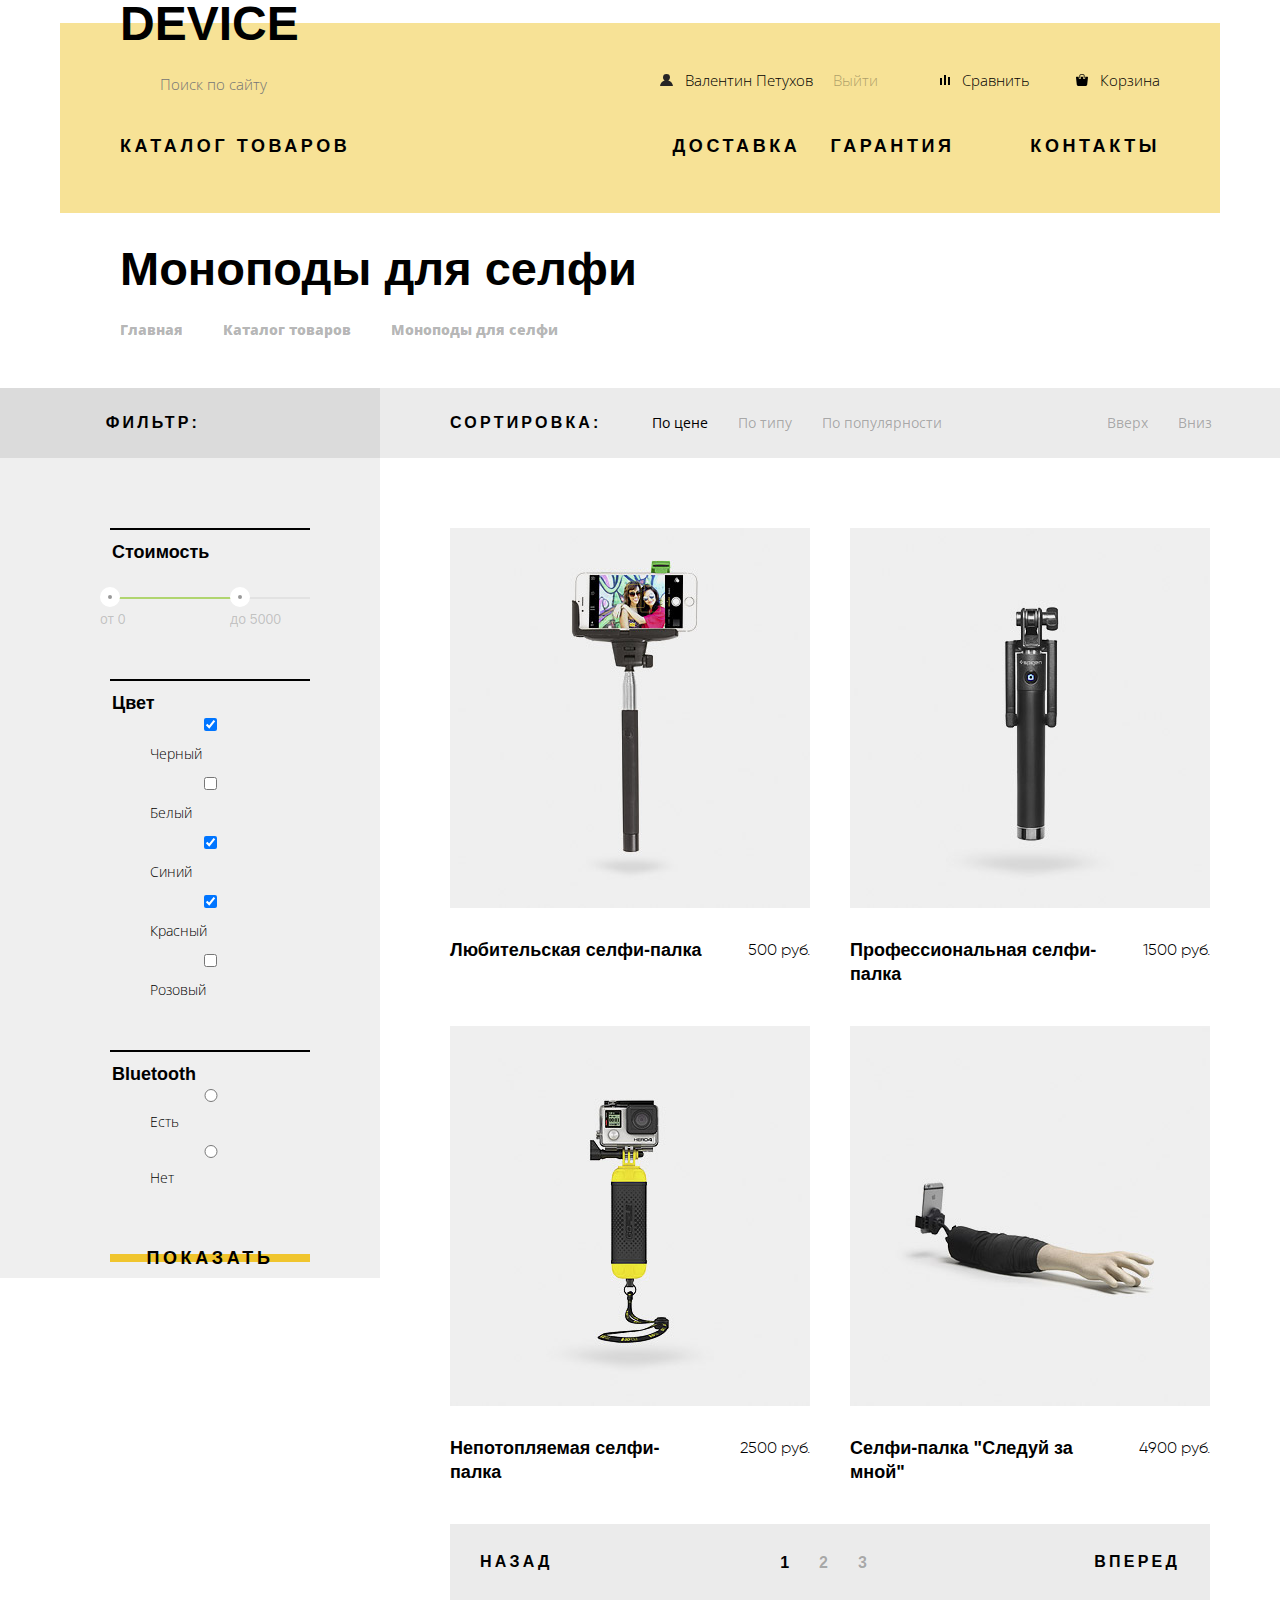
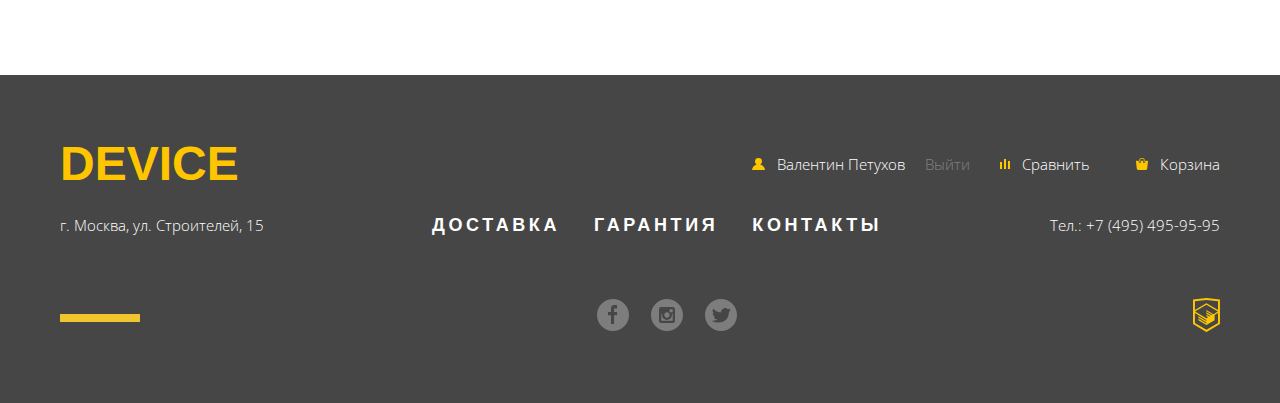
==== commit fcd12dd4: "Добавляет разметку и стилизацию фильтра по стоимости" ====
--- a/catalog.html
+++ b/catalog.html
@@ -127,15 +127,27 @@
             <div class="filter-form-field">
               <fieldset>
                 <legend>Стоимость</legend>
-                <button class="price-button" type="button">
-                  <span>от 0</span>
-                </button>
-                <button class="price-button" type="button">
-                  <span>до 5000</span>
-                </button>
-                <div class="difference"></div>
-                <input class="visually-hidden" type="number" name="min">
-                <input class="visually-hidden" type="number" name="max">
+                <div class="range-filter">
+                  <div class="range-controls">
+                    <div class="scale">
+                      <div class="bar"></div>
+                    </div>
+                    <button class="price-button price-button-min" type="button">
+                      <span>от 0</span>
+                    </button>
+                    <button class="price-button price-button-max" type="button">
+                      <span>до 5000</span>
+                    </button>
+                  </div>
+                </div>
+                <div class="price-control">
+                  <label class="visually-hidden">
+                    <input type="number" name="min" value="0">
+                  </label>
+                  <label class="visually-hidden">
+                    <input type="number" name="max" value="5000">
+                  </label>
+                </div>
               </fieldset>
             </div>
             <div class="filter-form-field">
@@ -320,7 +332,7 @@
             <span class="visually-hidden">Фейсбук</span>
             <svg xmlns="http://www.w3.org/2000/svg" width="32" height="32" viewBox="0 0 32 32">
               <path d="M16 0C7.164 0 0 7.163 0 16s7.164 16 16 16c8.837 0 16-7.164 16-16S24.837 0 16 0zm4.062 9.455h-3.021v3.444h3.021v3.445h-3.021v8.61H14.02v-8.61H11v-3.445h3.021V9.455c0-1.902 1.353-3.445 3.021-3.445h3.021v3.445z"
-              />
+/>
             </svg>
           </a>
           <a class="social social-inst" href="https://instagram.com">
--- a/css/style.css
+++ b/css/style.css
@@ -3,7 +3,7 @@
   font-family: "Gilroy";
 
   src: url("../fonts/gilroyextrabold.woff2") format("woff2"),
-    url("../fonts/gilroyextrabold.woff") format("woff");
+  url("../fonts/gilroyextrabold.woff") format("woff");
 }
 
 @font-face {
@@ -11,7 +11,7 @@
   font-family: "Gilroy";
 
   src: url("../fonts/gilroylight.woff2") format("woff2"),
-    url("../fonts/gilroylight.woff.woff") format("woff");
+  url("../fonts/gilroylight.woff.woff") format("woff");
 }
 
 /*______Общие стили______*/
@@ -165,7 +165,7 @@
   flex-direction: row;
   flex-wrap: wrap;
   align-items: center;
-  width: 300px;
+  max-width: 300px;
 }
 
 .header-middle .user-functions {
@@ -292,16 +292,16 @@
 }
 
 .logout a {
-  color: rgba(0, 0, 0, 0.3);
+  opacity: 0.3;
 }
 
 .logout a:hover,
 .logout a:focus {
-  color: rgba(0, 0, 0, 0.6);
+  opacity: 0.6;
 }
 
 .logout a:active {
-  color: rgba(0, 0, 0, 0.2);
+  opacity: 0.2;
 }
 
 .site-nav-item > a {
@@ -384,7 +384,7 @@
 
 .slider-controls {
   position: absolute;
-  top: 324px;
+  top: 328px;
   right: 80px;
 
   display: flex;
@@ -431,6 +431,7 @@
 
 .slide {
   position: relative;
+
   display: none;
   flex-direction: row;
 
@@ -442,6 +443,7 @@
   position: absolute;
   top: -10px;
   right: 50px;
+
   font-weight: 800;
   font-size: 180px;
   line-height: 180px;
@@ -541,8 +543,8 @@
 /* ___Популярные категории___ */
 
 .popular-categories {
-  padding-top: 90px;
-  padding-bottom: 70px;
+  padding-top: 108px;
+  padding-bottom: 80px;
 }
 
 .popular-categories-list {
@@ -826,7 +828,7 @@
 
 .brands {
   padding-top: 95px;
-  padding-bottom: 105px;
+  padding-bottom: 133px;
 }
 
 .brands-list {
@@ -868,14 +870,14 @@
 .information {
   display: flex;
   flex-direction: column;
-  padding-bottom: 80px;
+  padding-bottom: 79px;
 }
 
 .section-title {
   position: relative;
 
   margin: 0;
-  margin-bottom: 48px;
+  margin-bottom: 45px;
   padding: 0;
 
   font-size: 47px;
@@ -908,20 +910,25 @@
 }
 
 .information p:last-of-type {
-  margin-bottom: 62px;
+  margin-bottom: 39px;
+}
+
+.information-about p:last-of-type {
+  margin-bottom: 68px;
 }
 
 .information-about p {
   width: 475px;
 }
 
+
 .information-contacts p {
   width: 560px;
 }
 
 .partners {
   margin: 0;
-  margin-bottom: 75px;
+  margin-bottom: 45px;
   padding: 0;
 
   list-style: none;
@@ -985,7 +992,7 @@
   display: flex;
   flex-direction: row;
   align-items: center;
-  margin-bottom: 33px;
+  margin-bottom: 7px;
 }
 
 .footer-top .footer-logo {
@@ -1014,11 +1021,18 @@
   min-width: 330px;
 }
 
+.footer-top .user-navigation {
+  display: flex;
+  flex-direction: row;
+  max-width: 300px;
+}
+
 .footer-top .user-functions {
   display: flex;
   flex-direction: row;
   justify-content: space-between;
   min-width: 220px;
+  margin-left: 30px;
 }
 
 /* ___footer-middle___ */
@@ -1028,7 +1042,7 @@
   flex-direction: row;
   justify-content: space-between;
   align-items: center;
-  margin-bottom: 60px;
+  margin-bottom: 43px;
 }
 
 .footer-middle .contacts-address {
@@ -1182,7 +1196,7 @@
 }
 
 .filters {
-  flex-basis: 37%;
+  flex-basis: 38%;
 }
 
 .filters-top {
@@ -1236,8 +1250,59 @@
   flex-direction: column;
   margin: 0;
   padding: 0;
-
+  padding-bottom: 40px;
   border: none;
+}
+
+
+.range-controls {
+  position: relative;
+  padding-top: 33px;
+  height: 42px;
+}
+
+.range-controls .scale {
+  width: 100%;
+  height: 2px;
+  background-color: #e2e2e2;
+}
+
+.range-controls .bar {
+  width: 65%;
+  height: 2px;
+  background-color: #b0d56f;
+}
+
+.range-controls .price-button {
+  display: flex;
+  flex-direction: column;
+  position: absolute;
+  background-color: transparent;
+  border: none;
+  top: 22px;
+}
+
+.range-controls .price-button::before {
+  content: "";
+  width: 4px;
+  height: 4px;
+  background-color: #999999;
+  border: 8px solid #ffffff;
+  border-radius: 50%;
+}
+
+.range-controls .price-button-min {
+  left: -16px;
+}
+
+.range-controls .price-button-max {
+  left: 114px;
+}
+
+.price-button span {
+  font-size: 14px;
+  color: rgba(0,0,0, 0.2);
+  line-height: 24px;
 }
 
 .form-check,
@@ -1298,14 +1363,10 @@
   background-position: 0 50%;
 }
 
-.filter-form-field input {
-  display: none;
-}
-
 /* ___Стили каталога___ */
 
 .catalog {
-  flex-basis: 63%;
+  flex-basis: 61%;
 }
 
 .catalog-top {
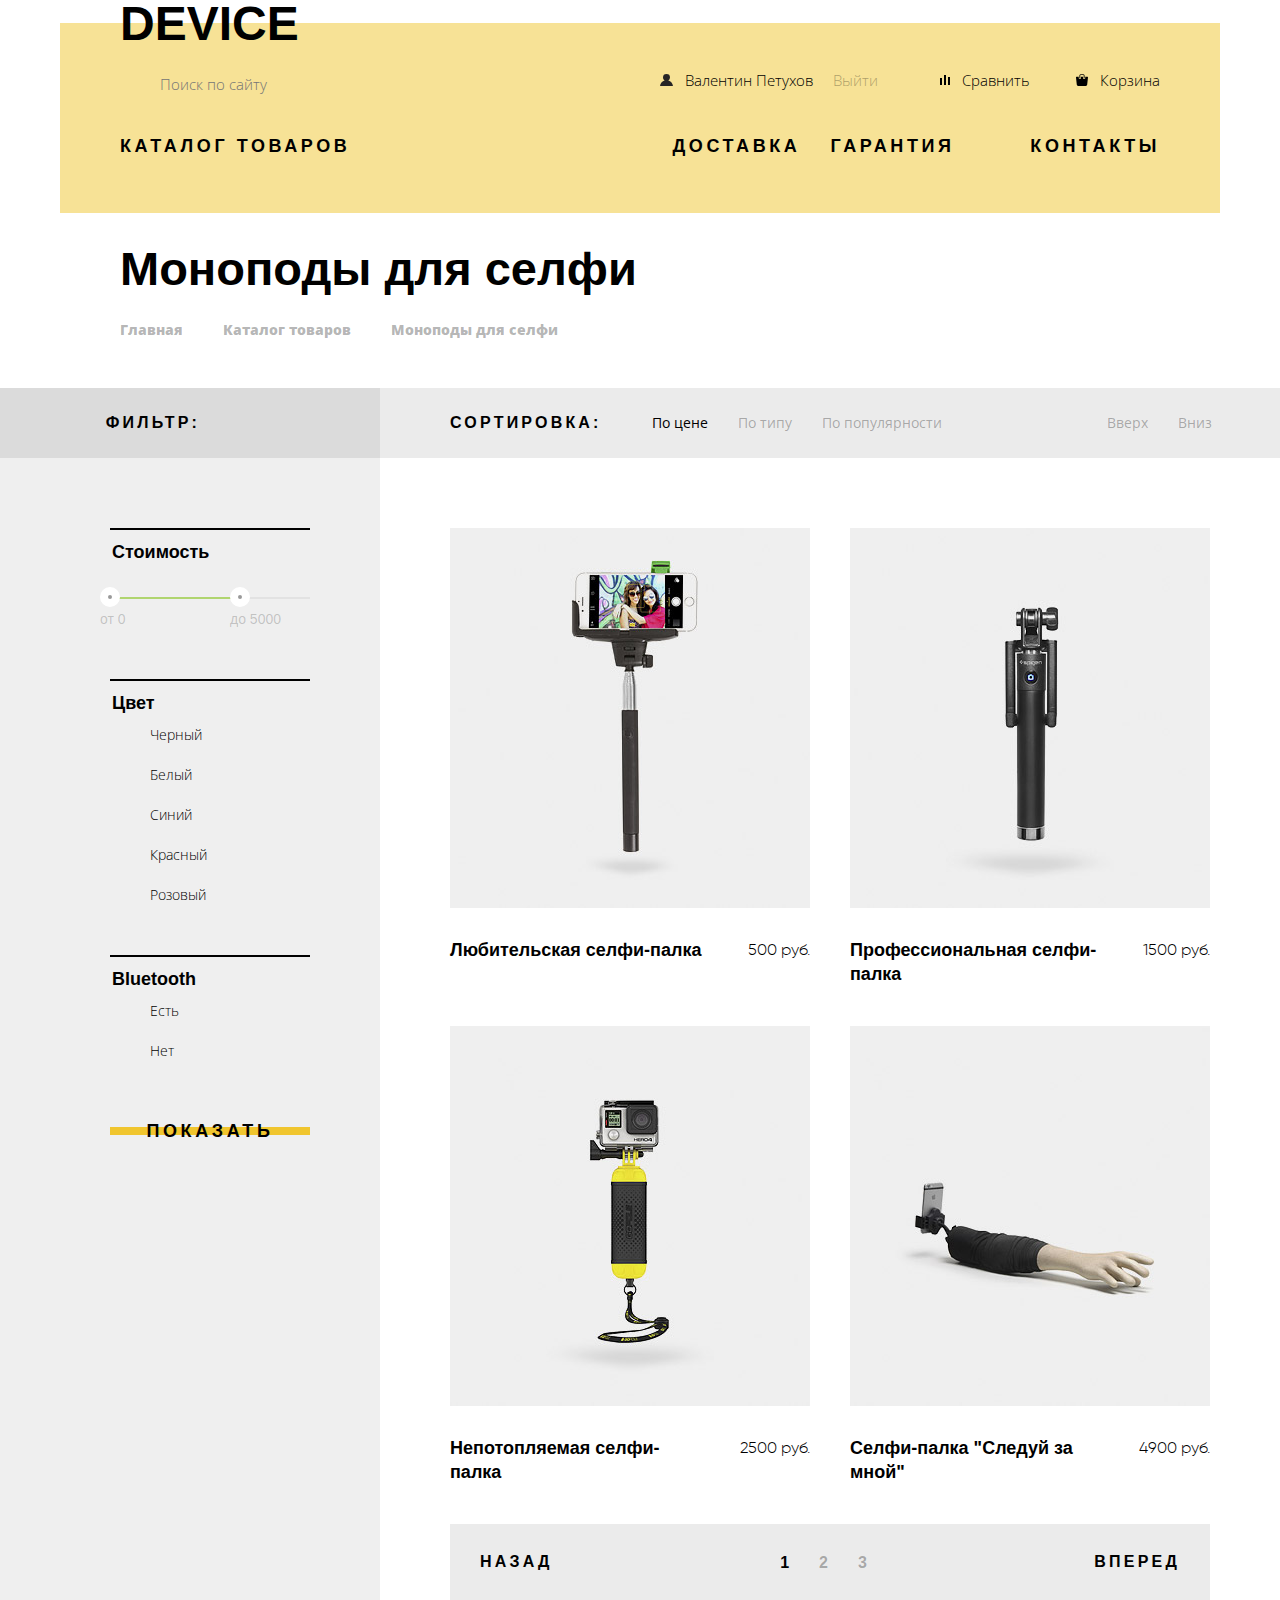
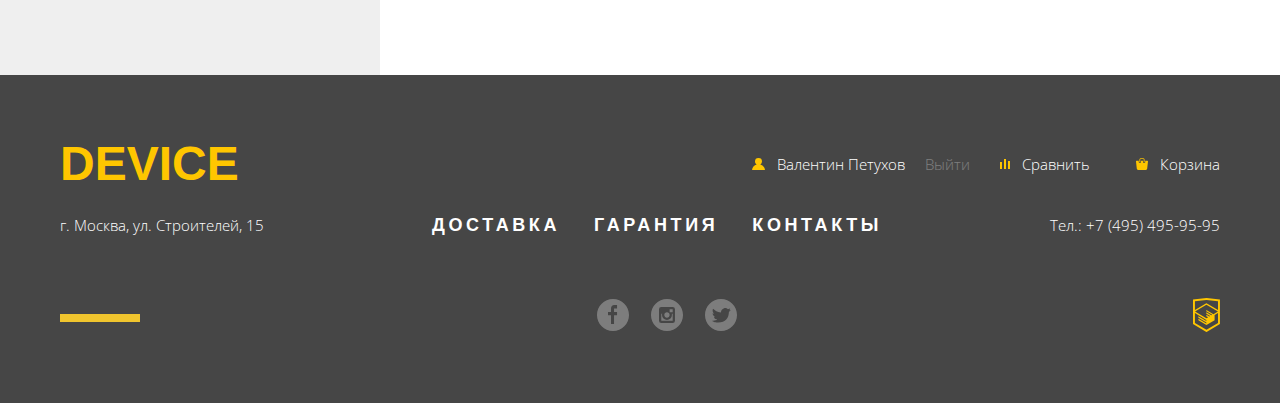
==== commit e0fcf059: "Добавляет ссылкам отсутствующий атрибут href" ====
--- a/catalog.html
+++ b/catalog.html
@@ -13,7 +13,7 @@
   <header class="main-header">
     <div class="container">
       <nav class="main-nav">
-        <a class="logo header-logo">DEVICE</a>
+        <a class="logo header-logo" href="index.html">DEVICE</a>
         <div class="header-middle">
           <form class="search-form" method="POST" action="https://echo.htmlacademy.ru">
             <label class="visually-hidden" for="search-request">Поиск по сайту</label>
@@ -153,24 +153,24 @@
             <div class="filter-form-field">
               <fieldset>
                 <legend>Цвет</legend>
-                <input id="black" type="checkbox" name="color-black" checked>
+                <input id="black" class="visually-hidden" type="checkbox" name="color-black" checked>
                 <label class="form-check" for="black">Черный</label>
-                <input id="white" type="checkbox" name="color-white">
+                <input id="white" class="visually-hidden" type="checkbox" name="color-white">
                 <label class="form-check" for="white">Белый</label>
-                <input id="blue" type="checkbox" name="color-blue" checked>
+                <input id="blue" class="visually-hidden" type="checkbox" name="color-blue" checked>
                 <label class="form-check" for="blue">Синий</label>
-                <input id="red" type="checkbox" name="color-red" checked>
+                <input id="red" class="visually-hidden" type="checkbox" name="color-red" checked>
                 <label class="form-check" for="red">Красный</label>
-                <input id="pink" type="checkbox" name="color-pink">
+                <input id="pink" class="visually-hidden" type="checkbox" name="color-pink">
                 <label class="form-check" for="pink">Розовый</label>
               </fieldset>
             </div>
             <div class="filter-form-field">
               <fieldset>
                 <legend>Bluetooth</legend>
-                <input id="bluetooth-true" type="radio" name="bluetooth" value="true">
+                <input id="bluetooth-true" class="visually-hidden" type="radio" name="bluetooth" value="true">
                 <label class="form-radio" for="bluetooth-true">Есть</label>
-                <input id="bluetooth-false" type="radio" name="bluetooth" value="false">
+                <input id="bluetooth-false" class="visually-hidden" type="radio" name="bluetooth" value="false">
                 <label class="form-radio" for="bluetooth-false">Нет</label>
               </fieldset>
             </div>
@@ -262,7 +262,7 @@
     <div class="container">
 
       <div class="footer-top">
-        <a class="logo footer-logo">DEVICE</a>
+        <a class="logo footer-logo" href="index.html">DEVICE</a>
 
         <div class="footer-user">
 
--- a/css/style.css
+++ b/css/style.css
@@ -3,7 +3,7 @@
   font-family: "Gilroy";
 
   src: url("../fonts/gilroyextrabold.woff2") format("woff2"),
-  url("../fonts/gilroyextrabold.woff") format("woff");
+    url("../fonts/gilroyextrabold.woff") format("woff");
 }
 
 @font-face {
@@ -11,7 +11,7 @@
   font-family: "Gilroy";
 
   src: url("../fonts/gilroylight.woff2") format("woff2"),
-  url("../fonts/gilroylight.woff.woff") format("woff");
+    url("../fonts/gilroylight.woff.woff") format("woff");
 }
 
 /*______Общие стили______*/
@@ -79,7 +79,7 @@
 .button::before {
   content: "";
   position: absolute;
-  top: 16px;
+  top: 40%;
   left: 0;
   z-index: -1;
 
@@ -209,10 +209,7 @@
   box-sizing: border-box;
   width: 355px;
   margin: 0;
-  padding: 0;
-  padding-top: 11px;
-  padding-bottom: 8px;
-  padding-left: 40px;
+  padding: 11px 40px 8px;
 
   font: inherit;
   font-size: 15px;
@@ -343,6 +340,10 @@
   display: none;
 }
 
+.site-nav-item:not(:last-child) {
+  margin-right: 30px;
+}
+
 .site-nav-item:first-child {
   position: relative;
 
@@ -368,10 +369,6 @@
   background-position: 50% 50%;
 }
 
-.site-nav-item:nth-child(2) {
-  margin-right: 30px;
-}
-
 .site-nav-item:last-child {
   margin-left: auto;
 }
@@ -386,6 +383,7 @@
   position: absolute;
   top: 328px;
   right: 80px;
+  z-index: 1;
 
   display: flex;
   flex-direction: row;
@@ -425,13 +423,13 @@
 .slider-slides {
   margin: 0;
   padding: 0;
-
+  counter-reset: slide-counter;
   list-style: none;
 }
 
 .slide {
   position: relative;
-
+  counter-increment: slide-counter;
   display: none;
   flex-direction: row;
 
@@ -440,6 +438,8 @@
 }
 
 .slide::before {
+  content: "0" counter(slide-counter);
+
   position: absolute;
   top: -10px;
   right: 50px;
@@ -448,18 +448,6 @@
   font-size: 180px;
   line-height: 180px;
   color: #ffffff;
-}
-
-.slide:nth-child(1)::before {
-  content: "01";
-}
-
-.slide:nth-child(2)::before {
-  content: "02";
-}
-
-.slide:nth-child(3)::before {
-  content: "03";
 }
 
 .slide-active {
@@ -591,92 +579,47 @@
   background-color: #f0c52e;
 }
 
+.popular-item a::after {
+  content: "";
+  position: absolute;
+  top: 0;
+  left: 0;
+
+  width: 160px;
+  height: 160px;
+
+  background-color: transparent;
+  background-repeat: no-repeat;
+  background-position: 50% 50%;
+}
+
 .popular-item a:active::after {
   opacity: 0.3;
 }
 
 .popular-vr a::after {
-  content: "";
-  position: absolute;
-  top: 50px;
-  left: 30px;
-
-  width: 100px;
-  height: 60px;
-
-  background-color: transparent;
   background-image: url("../img/popular-1.svg");
-  background-repeat: no-repeat;
 }
 
 .popular-mono a::after {
-  content: "";
-  position: absolute;
-  top: 43px;
-  left: 36px;
-
-  width: 87px;
-  height: 120px;
-
-  background-color: transparent;
   background-image: url("../img/popular-2.svg");
-  background-repeat: no-repeat;
+  background-position: 50% 100%;
 }
 
 .popular-camera a::after {
-  content: "";
-  position: absolute;
-  top: 35px;
-  left: 50px;
-
-  width: 75px;
-  height: 90px;
-
-  background-color: transparent;
   background-image: url("../img/popular-3.svg");
-  background-repeat: no-repeat;
 }
 
 .popular-fitness a::after {
-  content: "";
-  position: absolute;
-  top: 45px;
-  left: 27px;
-
-  width: 110px;
-  height: 90px;
-
-  background-color: transparent;
   background-image: url("../img/popular-4.svg");
-  background-repeat: no-repeat;
 }
 
 .popular-smart a::after {
-  content: "";
-  position: absolute;
-  top: 30px;
-  left: 50px;
-
-  width: 55px;
-  height: 105px;
-
-  background-color: transparent;
   background-image: url("../img/popular-5.svg");
-  background-repeat: no-repeat;
 }
 
 .popular-copter a::after {
-  content: "";
-  position: absolute;
-  top: 45px;
-  left: 15px;
-
-  width: 135px;
-  height: 75px;
-
-  background-color: transparent;
   background-image: url("../img/popular-6.svg");
-  background-repeat: no-repeat;
 }
 
 /* ___Стили блока Услуги___ */
@@ -1152,7 +1095,7 @@
   padding-right: 20px;
 }
 
-.breadcrumbs li::before {
+.breadcrumbs li:not(:last-child)::before {
   content: "";
   position: absolute;
   top: 10px;
@@ -1223,6 +1166,7 @@
   display: flex;
   flex-direction: row;
   justify-content: flex-end;
+  height: 100%;
   padding-top: 70px;
   padding-right: 70px;
 
@@ -1251,41 +1195,49 @@
   margin: 0;
   padding: 0;
   padding-bottom: 40px;
+
   border: none;
 }
 
 
 .range-controls {
   position: relative;
+
+  height: 42px;
   padding-top: 33px;
-  height: 42px;
 }
 
 .range-controls .scale {
   width: 100%;
   height: 2px;
+
   background-color: #e2e2e2;
 }
 
 .range-controls .bar {
   width: 65%;
   height: 2px;
+
   background-color: #b0d56f;
 }
 
 .range-controls .price-button {
-  display: flex;
-  flex-direction: column;
-  position: absolute;
+  position: absolute;
+  top: 22px;
+
+  text-align: center;
+
   background-color: transparent;
   border: none;
-  top: 22px;
 }
 
 .range-controls .price-button::before {
   content: "";
+
+  display: block;
   width: 4px;
   height: 4px;
+
   background-color: #999999;
   border: 8px solid #ffffff;
   border-radius: 50%;
@@ -1300,9 +1252,11 @@
 }
 
 .price-button span {
+  display: block;
+
   font-size: 14px;
-  color: rgba(0,0,0, 0.2);
   line-height: 24px;
+  color: rgba(0, 0, 0, 0.2);
 }
 
 .form-check,
@@ -1461,7 +1415,7 @@
 
 .catalog-item .catalog-item-control {
   position: absolute;
-  z-index: -1;
+  background-color: rgba(238, 238, 238, 0);
 
   display: flex;
   flex-direction: column;
@@ -1469,45 +1423,60 @@
   padding-top: 170px;
 }
 
+.catalog-item-control:hover {
+  background-color: rgba(238, 238, 238, 0.7);
+}
+
 .catalog-item-control .button {
   width: 200px;
   margin-bottom: 20px;
-}
-
-.catalog-item-control {
-  width: 360px;
-  height: 210px;
-
-  background-color: rgba(238, 238, 238, 0.7);
-}
-
-.catalog-item:hover .catalog-item-control,
-.catalog-item:focus .catalog-item-control {
-  z-index: 1;
-}
-
-.price {
-  font-weight: 300;
-  font-size: 16px;
-}
-
-.button-compare {
+  opacity: 0;
+}
+
+.catalog-item-control .button-compare {
   font-weight: 300;
   font-size: 13px;
   line-height: 20px;
   color: rgba(0, 0, 0, 0.5);
-
+  opacity: 0;
   background: none;
   border: none;
 }
 
-.button-compare:hover,
-.button-compare:focus {
+.catalog-item-control:hover .button,
+.catalog-item-control:hover .button-compare {
+  opacity: 1;
+}
+
+.catalog-item-control .button-compare:hover,
+.catalog-item-control .button-compare:focus {
   color: rgba(0, 0, 0, 1);
 }
 
-.button-compare:active {
+.catalog-item-control .button-compare:active {
   color: rgba(0, 0, 0, 0.2);
+}
+
+.catalog-item-control .button:focus,
+.catalog-item-control .button-compare:focus {
+  opacity: 1;
+}
+
+.catalog-item-control {
+  width: 360px;
+  height: 210px;
+
+  background-color: rgba(238, 238, 238, 0.7);
+}
+
+.catalog-item:hover .catalog-item-control,
+.catalog-item:focus .catalog-item-control {
+  opacity: 1;
+}
+
+.price {
+  font-weight: 300;
+  font-size: 16px;
 }
 
 /* ___Стили пагинации___ */
@@ -1578,8 +1547,103 @@
 
 /* ___Стили для модальных окон___ */
 
+.modal-map {
+  position: relative;
+
+  width: 960px;
+  height: 560px;
+
+  box-shadow: 0 10px 20px rgba(0, 0, 0, 0.2);
+}
+
+.modal-write {
+  position: relative;
+
+  width: 760px;
+  height: 379px;
+  padding: 88px 100px;
+
+  box-shadow: 0 10px 20px rgba(0, 0, 0, 0.2);
+}
+
+.modal-write .button {
+  align-self: flex-end;
+  width: 200px;
+}
+
+.modal-write .feedback-form {
+  display: flex;
+  flex-direction: row;
+  flex-wrap: wrap;
+  justify-content: space-between;
+}
+
+.feedback-item {
+  display: flex;
+  flex-direction: column;
+  width: 360px;
+  margin-bottom: 40px;
+}
+
+.feedback-item:last-of-type {
+  width: 100%;
+  margin-bottom: 40px;
+}
+
+.feedback-item label {
+  margin-bottom: 10px;
+}
+
 .feedback-item input,
 .feedback-item textarea {
-  background-color: #f2f2f2;
+  box-sizing: border-box;
+  width: 100%;
+  padding: 18px 20px;
+
+  background-color: #e5e5e5;
   border: none;
-}
+  opacity: 0.5;
+}
+
+.feedback-item input:hover,
+.feedback-item textarea:hover {
+  opacity: 0.8;
+}
+
+.feedback-item input:focus,
+.feedback-item textarea:focus {
+  padding: 15px 17px;
+
+  background-color: transparent;
+  border: 3px solid #f0c52e;
+}
+
+.feedback-item textarea {
+  resize: none;
+}
+
+.close-button {
+  position: absolute;
+  top: 22px;
+  right: 22px;
+
+  width: 55px;
+  height: 55px;
+
+  background-image: url("../img/modal-close.svg");
+  background-repeat: no-repeat;
+  background-position: 50% 50%;
+  border: none;
+  border-radius: 50%;
+  cursor: pointer;
+  opacity: 0.5;
+}
+
+.close-button:hover,
+.close-button:focus {
+  opacity: 1;
+}
+
+.close-button:active {
+  opacity: 0.3;
+}
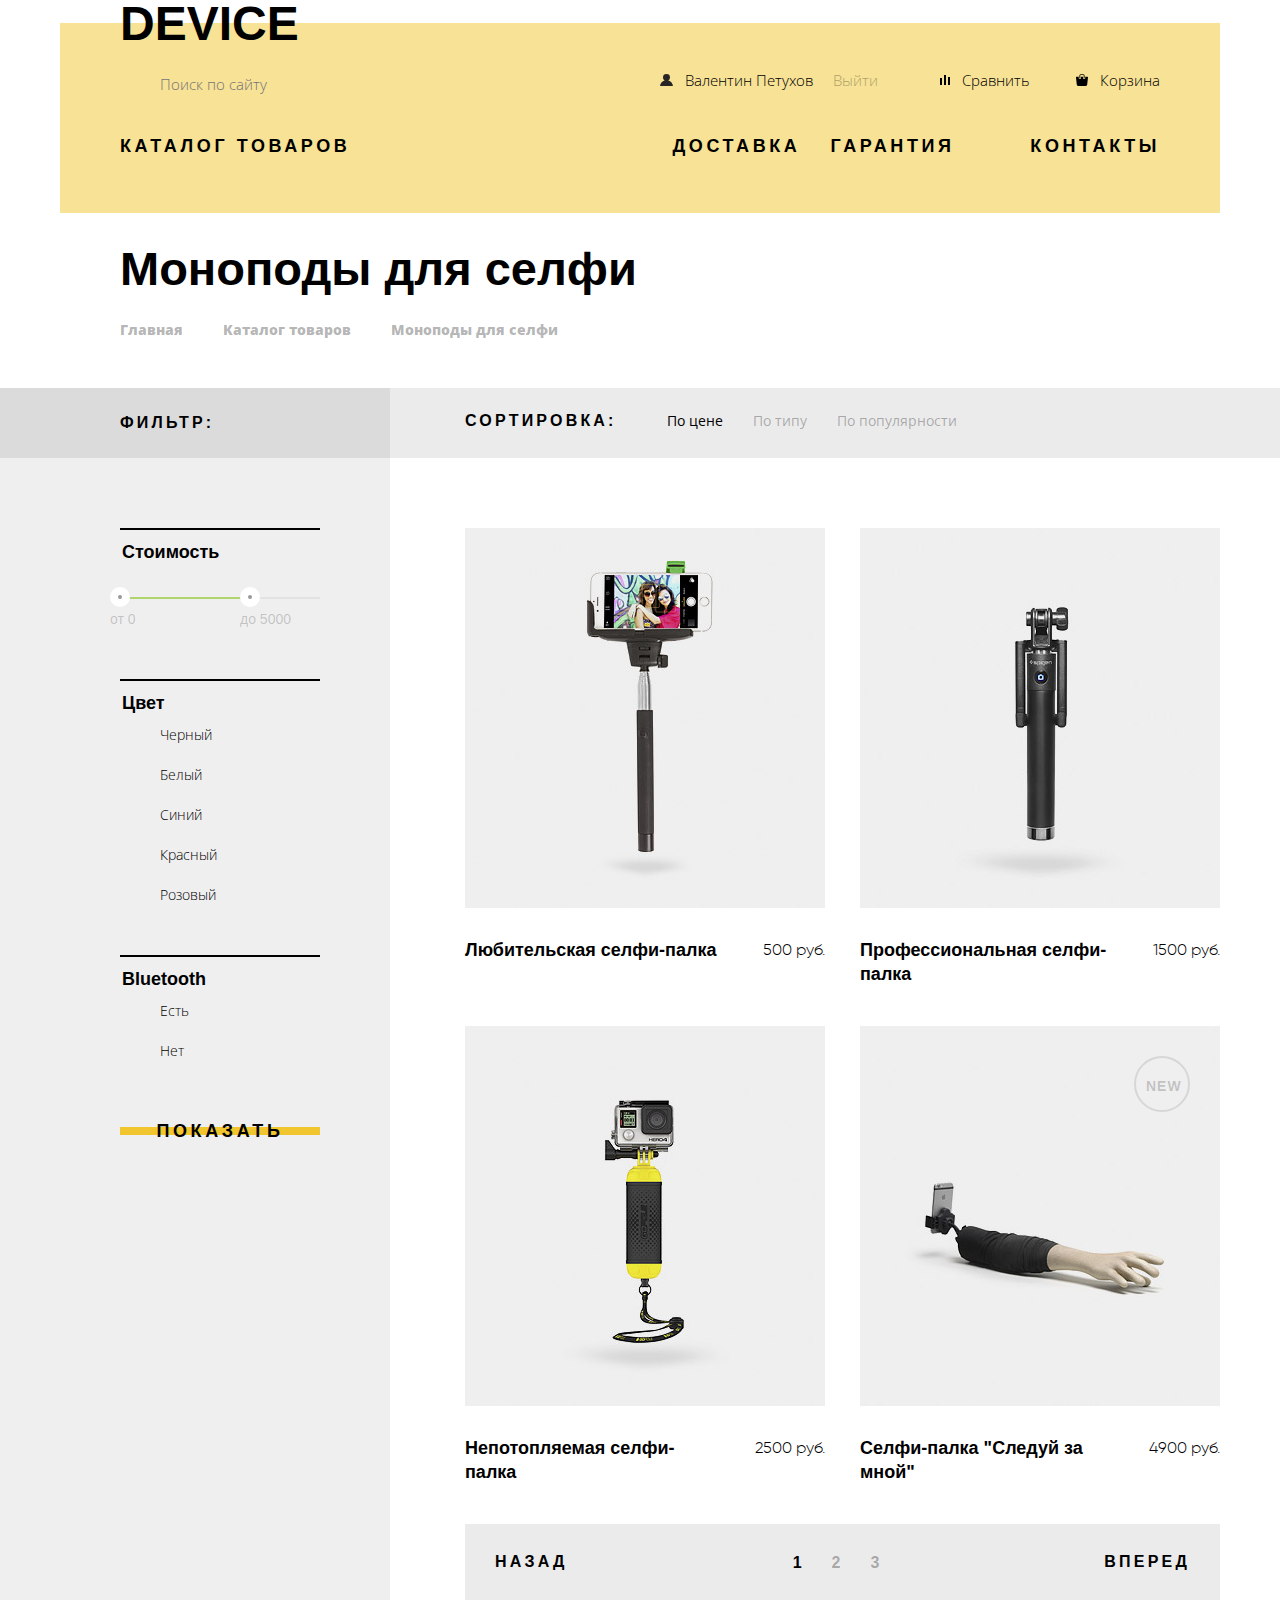
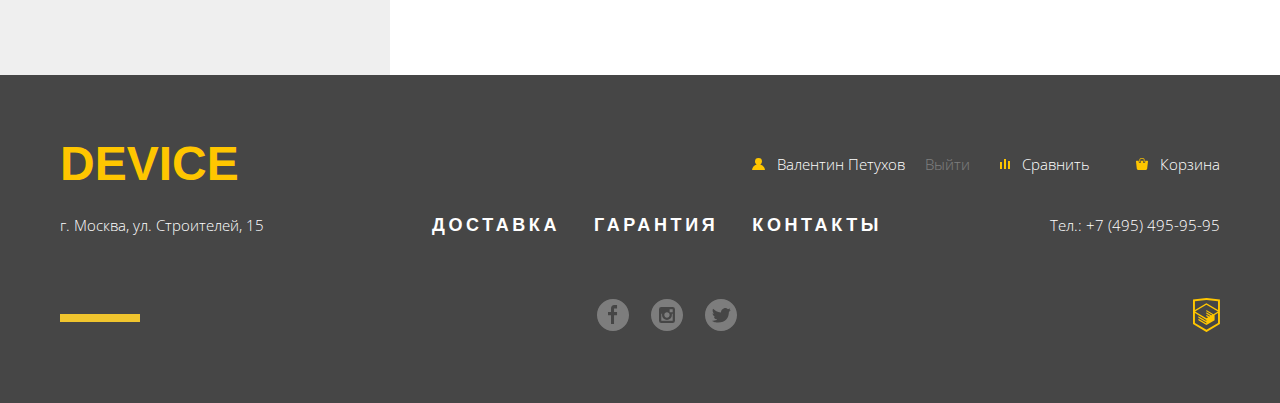
==== commit dce6cf7a: "Добавляет класс form-field-item" ====
--- a/catalog.html
+++ b/catalog.html
@@ -66,21 +66,15 @@
               <ul class="sub-menu">
                 <li class="sub-menu-item">
                   <a href="">Виртуальная реальность</a>
-                </li>
-                <li class="sub-menu-item">
-                  <a href="">Моноподы для селфи</a>
-                </li>
-                <li class="sub-menu-item">
+                  <a href="catalog.html">Моноподы для селфи</a>
                   <a href="">Экшн-камеры</a>
                 </li>
                 <li class="sub-menu-item">
                   <a href="">Фитнес-браслеты</a>
-                </li>
-                <li class="sub-menu-item">
                   <a href="">Умные часы</a>
                 </li>
                 <li class="sub-menu-item">
-                  <a href="">Квадрокоптеры</a>
+                    <a href="">Квадрокоптеры</a>
                 </li>
               </ul>
             </li>
@@ -153,25 +147,39 @@
             <div class="filter-form-field">
               <fieldset>
                 <legend>Цвет</legend>
-                <input id="black" class="visually-hidden" type="checkbox" name="color-black" checked>
-                <label class="form-check" for="black">Черный</label>
-                <input id="white" class="visually-hidden" type="checkbox" name="color-white">
-                <label class="form-check" for="white">Белый</label>
-                <input id="blue" class="visually-hidden" type="checkbox" name="color-blue" checked>
-                <label class="form-check" for="blue">Синий</label>
-                <input id="red" class="visually-hidden" type="checkbox" name="color-red" checked>
-                <label class="form-check" for="red">Красный</label>
-                <input id="pink" class="visually-hidden" type="checkbox" name="color-pink">
-                <label class="form-check" for="pink">Розовый</label>
+                <div class="form-field-item">
+                  <input id="black" class="visually-hidden" type="checkbox" name="color-black" checked>
+                  <label class="form-check" for="black">Черный</label>
+                </div>
+                <div class="form-field-item">
+                  <input id="white" class="visually-hidden" type="checkbox" name="color-white">
+                  <label class="form-check" for="white">Белый</label>
+                </div>
+                <div class="form-field-item">
+                  <input id="blue" class="visually-hidden" type="checkbox" name="color-blue" checked>
+                  <label class="form-check" for="blue">Синий</label>
+                </div>
+                <div class="form-field-item">
+                  <input id="red" class="visually-hidden" type="checkbox" name="color-red" checked>
+                  <label class="form-check" for="red">Красный</label>
+                </div>
+                <div class="form-field-item">
+                  <input id="pink" class="visually-hidden" type="checkbox" name="color-pink">
+                  <label class="form-check" for="pink">Розовый</label>
+                </div>
               </fieldset>
             </div>
             <div class="filter-form-field">
               <fieldset>
                 <legend>Bluetooth</legend>
-                <input id="bluetooth-true" class="visually-hidden" type="radio" name="bluetooth" value="true">
-                <label class="form-radio" for="bluetooth-true">Есть</label>
-                <input id="bluetooth-false" class="visually-hidden" type="radio" name="bluetooth" value="false">
-                <label class="form-radio" for="bluetooth-false">Нет</label>
+                <div class="form-field-item">
+                  <input id="bluetooth-true" class="visually-hidden" type="radio" name="bluetooth" value="true">
+                  <label class="form-radio" for="bluetooth-true">Есть</label>
+                </div>
+                <div class="form-field-item">
+                  <input id="bluetooth-false" class="visually-hidden" type="radio" name="bluetooth" value="false">
+                  <label class="form-radio" for="bluetooth-false">Нет</label>
+                </div>
               </fieldset>
             </div>
             <button class="button" type="submit">Показать</button>
@@ -181,13 +189,13 @@
 
       <div class="catalog">
         <div class="catalog-top">
-          <h2 class="catalog-section-title">Сортировка:</h2>
           <div class="catalog-sort">
+            <h2 class="catalog-section-title">Сортировка:</h2>
             <a class="sort-button sort-button-active" href="#price">По цене</a>
             <a class="sort-button" href="#type">По типу</a>
             <a class="sort-button" href="#popular">По популярности</a>
-            <a class="sort-button sort-arrow-up" href="#up">Вверх</a>
-            <a class="sort-button sort-arrow-down" href="#down">Вниз</a>
+            <a class="sort-arrow-up" href="#up"><span class="visually-hidden">Вверх</span></a>
+            <a class="sort-arrow-down" href="#down"><span class="visually-hidden">Вниз</span></a>
           </div>
         </div>
         <div class="catalog-container">
@@ -225,7 +233,7 @@
                 <button class="button-compare button-good">Добавить к сравнеению</button>
               </div>
             </li>
-            <li class="catalog-item">
+            <li class="catalog-item catalog-item-new">
               <div class="catalog-item-info">
                 <h3>Селфи-палка "Следуй за мной"</h3>
                 <b class="price">4900 руб.</b>
--- a/css/style.css
+++ b/css/style.css
@@ -79,12 +79,13 @@
 .button::before {
   content: "";
   position: absolute;
-  top: 40%;
+  top: 50%;
   left: 0;
   z-index: -1;
 
   width: 100%;
   height: 8px;
+  margin-top: -4px;
 
   background-color: #f0c52e;
 
@@ -127,6 +128,8 @@
   line-height: 48px;
   font-family: "Gilroy", "Arial", "Helvetica", sans-serif;
   color: #000000;
+
+  cursor: pointer;
 }
 
 .logo:hover,
@@ -139,6 +142,7 @@
 }
 
 .header-logo {
+  align-self: flex-start;
   margin-bottom: 5px;
 }
 
@@ -328,6 +332,8 @@
 /* ___header-bottom___ */
 
 .header-bottom {
+  position: relative;
+
   margin-bottom: 55px;
 }
 
@@ -337,7 +343,37 @@
 }
 
 .sub-menu {
+  position: absolute;
+  top: 25px;
+  left: -60px;
+  z-index: 2;
+
   display: none;
+  flex-direction: row;
+  box-sizing: border-box;
+  width: 1160px;
+  min-height: 168px;
+  padding-top: 27px;
+  padding-left: 60px;
+
+  background-color: #f7e296;
+}
+
+.sub-menu-show,
+.site-nav-item:first-child:hover .sub-menu {
+  display: flex;
+}
+
+.sub-menu-item {
+  display: flex;
+  flex-direction: column;
+  margin-right: 58px;
+}
+
+.sub-menu-item a {
+  margin-bottom: 6px;
+
+  letter-spacing: 0.2px;
 }
 
 .site-nav-item:not(:last-child) {
@@ -381,7 +417,7 @@
 
 .slider-controls {
   position: absolute;
-  top: 328px;
+  top: 327px;
   right: 80px;
   z-index: 1;
 
@@ -423,26 +459,29 @@
 .slider-slides {
   margin: 0;
   padding: 0;
+
+  list-style: none;
+
   counter-reset: slide-counter;
-  list-style: none;
 }
 
 .slide {
   position: relative;
-  counter-increment: slide-counter;
+
   display: none;
   flex-direction: row;
 
   background-color: #ffffff;
   background-image: linear-gradient(to bottom, #f7e296 113px, #ffffff 113px);
+
+  counter-increment: slide-counter;
 }
 
 .slide::before {
   content: "0" counter(slide-counter);
-
-  position: absolute;
-  top: -10px;
-  right: 50px;
+  position: absolute;
+  top: -14px;
+  right: 45px;
 
   font-weight: 800;
   font-size: 180px;
@@ -486,6 +525,7 @@
   line-height: 56px;
   font-family: "Gilroy", "Arial", "Helvetica", sans-serif;
   color: #000000;
+  letter-spacing: 0.7px;
 }
 
 .tagline::before {
@@ -512,7 +552,7 @@
 
 .slide-content .button {
   width: 180px;
-  margin-bottom: 30px;
+  margin-bottom: 47px;
 }
 
 .properties th {
@@ -520,12 +560,17 @@
   font-size: 13px;
   line-height: 20px;
   font-family: "Open Sans", "Arial", "Helvetica", sans-serif;
+  letter-spacing: 0.1px;
 }
 
 .properties td {
+  padding-right: 75px;
+  padding-bottom: 4px;
+
   font-weight: 300;
   font-size: 36px;
   line-height: 48px;
+  letter-spacing: 0.2px;
 }
 
 /* ___Популярные категории___ */
@@ -652,36 +697,39 @@
   margin-bottom: 24px;
 }
 
-.services-control .button {
-  width: 120px;
-}
-
-.services-control-active {
+.services-button {
+  box-sizing: border-box;
+  padding: 8px 0;
+
+  text-align: left;
+}
+
+.services-control-active .services-button {
+  width: 100%;
+
+  color: #f7e184;
+
   background-color: #000000;
 }
 
-.services-control-active .button {
+.services-button span {
+  display: inline-block;
+  width: 160px;
+
+  text-align: center;
+}
+
+.services-button:active {
+  width: 100%;
+
   color: #f7e184;
 
   background-color: #000000;
 }
 
-.services-control-active .button::before {
-  top: 0;
-  left: 0;
-
-  background-color: #000000;
-
-  transition: none;
-}
-
-.services-control-active .button:hover::before {
-  transform: none;
-}
-
-.services-button-active,
-.services-button:active {
-  color: #f7e184;
+.services-control-active .button::before,
+.services-control .button:active::before {
+  display: none;
 }
 
 .services-list {
@@ -1003,53 +1051,6 @@
 
 .footer-middle .contacts-phone {
   order: 2;
-}
-
-.footer-middle a {
-  text-transform: uppercase;
-  letter-spacing: 3.6px;
-}
-
-/* ___footer-bottom___ */
-
-.footer-bottom {
-  display: flex;
-  flex-direction: row;
-  align-items: center;
-}
-
-.footer-bottom::before {
-  content: "";
-
-  width: 80px;
-  height: 8px;
-
-  background-color: #f0c52e;
-}
-
-.footer-bottom .academy,
-.footer-bottom .footer-social {
-  margin-left: auto;
-}
-
-.footer-bottom .footer-social {
-  display: flex;
-  flex-direction: row;
-  justify-content: space-between;
-  min-width: 140px;
-}
-
-.social svg {
-  fill: rgba(255, 255, 255, 0.3);
-}
-
-.social:hover svg,
-.social:focus svg {
-  fill: rgba(255, 255, 255, 0.6);
-}
-
-.social:active svg {
-  fill: rgba(255, 255, 255, 0.1);
 }
 
 .contacts-phone,
@@ -1061,6 +1062,62 @@
   color: #ffffff;
 }
 
+.footer-middle a {
+  text-transform: uppercase;
+  letter-spacing: 3.6px;
+}
+
+/* ___footer-bottom___ */
+
+.footer-bottom {
+  display: flex;
+  flex-direction: row;
+  align-items: center;
+}
+
+.footer-bottom::before {
+  content: "";
+
+  width: 80px;
+  height: 8px;
+
+  background-color: #f0c52e;
+}
+
+.footer-bottom .academy,
+.footer-bottom .footer-social {
+  margin-left: auto;
+}
+
+.footer-bottom .footer-social {
+  display: flex;
+  flex-direction: row;
+  justify-content: space-between;
+  min-width: 140px;
+}
+
+.social svg {
+  fill: rgba(255, 255, 255, 0.3);
+}
+
+.social:hover svg,
+.social:focus svg {
+  fill: rgba(255, 255, 255, 0.6);
+}
+
+.social:active svg {
+  fill: rgba(255, 255, 255, 0.1);
+}
+
+.academy:hover,
+.academy:focus {
+  opacity: 0.6;
+}
+
+.academy:active {
+  opacity: 0.3;
+}
+
 /* ___Стили страницы каталога___ */
 
 .page-title {
@@ -1139,7 +1196,7 @@
 }
 
 .filters {
-  flex-basis: 38%;
+  flex-grow: 1;
 }
 
 .filters-top {
@@ -1147,10 +1204,16 @@
   flex-direction: row;
   justify-content: flex-end;
   padding-top: 23px;
-  padding-right: 180px;
+  /* padding-right: 20px; */
   padding-bottom: 23px;
 
   background-color: #dbdbdb;
+}
+
+.filters-top .catalog-section-title {
+  box-sizing: border-box;
+  width: 330px;
+  padding-left: 60px;
 }
 
 .catalog-section-title {
@@ -1320,17 +1383,15 @@
 /* ___Стили каталога___ */
 
 .catalog {
-  flex-basis: 61%;
+  flex-grow: 1;
 }
 
 .catalog-top {
   display: flex;
   flex-direction: row;
   justify-content: flex-start;
-  align-items: center;
-  padding-top: 23px;
-  padding-bottom: 23px;
-  padding-left: 70px;
+  padding-top: 21px;
+  padding-bottom: 25px;
 
   background-color: #ebebeb;
 }
@@ -1342,7 +1403,10 @@
 .catalog-top .catalog-sort {
   display: flex;
   flex-direction: row;
-  width: 560px;
+  align-items: center;
+  box-sizing: border-box;
+  width: 830px;
+  padding-left: 75px;
 }
 
 .catalog-sort .sort-button:not(:last-child) {
@@ -1350,7 +1414,27 @@
 }
 
 .catalog-sort .sort-arrow-up {
+  margin-right: 18px;
   margin-left: auto;
+}
+
+.sort-arrow-up::before,
+.sort-arrow-down::before {
+  content: "";
+
+  display: inline-block;
+  width: 11px;
+  height: 10px;
+
+  background-color: transparent;
+}
+
+.sort-arrow-up::before {
+  background-image: url("../img/icon-up-dir.svg");
+}
+
+.sort-arrow-down::before {
+  background-image: url("../img/icon-down-dir.svg");
 }
 
 .sort-button {
@@ -1366,7 +1450,9 @@
 }
 
 .catalog-container {
-  padding: 70px 70px 75px;
+  box-sizing: border-box;
+  width: 830px;
+  padding: 70px 0 75px 75px;
 }
 
 .catalog-list {
@@ -1374,7 +1460,7 @@
   flex-direction: row;
   flex-wrap: wrap;
   justify-content: space-between;
-  width: 760px;
+  width: 100%;
   margin: 0;
   padding: 0;
 
@@ -1392,6 +1478,31 @@
   padding-bottom: 40px;
 }
 
+.catalog-item-new {
+  position: relative;
+}
+
+.catalog-item-new::before {
+  content: "new";
+  position: absolute;
+  top: 30px;
+  right: 30px;
+
+  box-sizing: border-box;
+  width: 56px;
+  height: 56px;
+  padding: 16px 10px;
+
+  font-size: 14px;
+  line-height: 24px;
+  color: rgba(0, 0, 0, 0.2);
+  text-transform: uppercase;
+  letter-spacing: 1px;
+
+  border: 2px solid rgba(0, 0, 0, 0.1);
+  border-radius: 50%;
+}
+
 .catalog-item img {
   order: -1;
   margin-bottom: 30px;
@@ -1415,12 +1526,13 @@
 
 .catalog-item .catalog-item-control {
   position: absolute;
-  background-color: rgba(238, 238, 238, 0);
 
   display: flex;
   flex-direction: column;
   align-items: center;
   padding-top: 170px;
+
+  background-color: rgba(238, 238, 238, 0);
 }
 
 .catalog-item-control:hover {
@@ -1430,6 +1542,7 @@
 .catalog-item-control .button {
   width: 200px;
   margin-bottom: 20px;
+
   opacity: 0;
 }
 
@@ -1438,9 +1551,10 @@
   font-size: 13px;
   line-height: 20px;
   color: rgba(0, 0, 0, 0.5);
-  opacity: 0;
+
   background: none;
   border: none;
+  opacity: 0;
 }
 
 .catalog-item-control:hover .button,
@@ -1485,7 +1599,7 @@
   display: flex;
   flex-direction: row;
   justify-content: space-between;
-  width: 760px;
+  width: 100%;
 }
 
 .pagination-list {
@@ -1547,27 +1661,39 @@
 
 /* ___Стили для модальных окон___ */
 
+.modal {
+  position: fixed;
+  top: 50%;
+  left: 50%;
+  z-index: 2;
+
+  display: none;
+
+  box-shadow: 0 10px 20px rgba(0, 0, 0, 0.2);
+  transform: translateY(-50%);
+}
+
 .modal-map {
-  position: relative;
-
   width: 960px;
   height: 560px;
-
-  box-shadow: 0 10px 20px rgba(0, 0, 0, 0.2);
+  margin-left: -480px;
 }
 
 .modal-write {
-  position: relative;
-
+  display: none;
   width: 760px;
   height: 379px;
+  margin-left: -480px;
   padding: 88px 100px;
 
-  box-shadow: 0 10px 20px rgba(0, 0, 0, 0.2);
+  background-color: #ffffff;
+}
+
+.modal-show {
+  display: block;
 }
 
 .modal-write .button {
-  align-self: flex-end;
   width: 200px;
 }
 
@@ -1582,12 +1708,12 @@
   display: flex;
   flex-direction: column;
   width: 360px;
-  margin-bottom: 40px;
+  margin-bottom: 30px;
 }
 
 .feedback-item:last-of-type {
   width: 100%;
-  margin-bottom: 40px;
+  margin-bottom: 37px;
 }
 
 .feedback-item label {
@@ -1619,6 +1745,8 @@
 }
 
 .feedback-item textarea {
+  height: 155px;
+
   resize: none;
 }
 
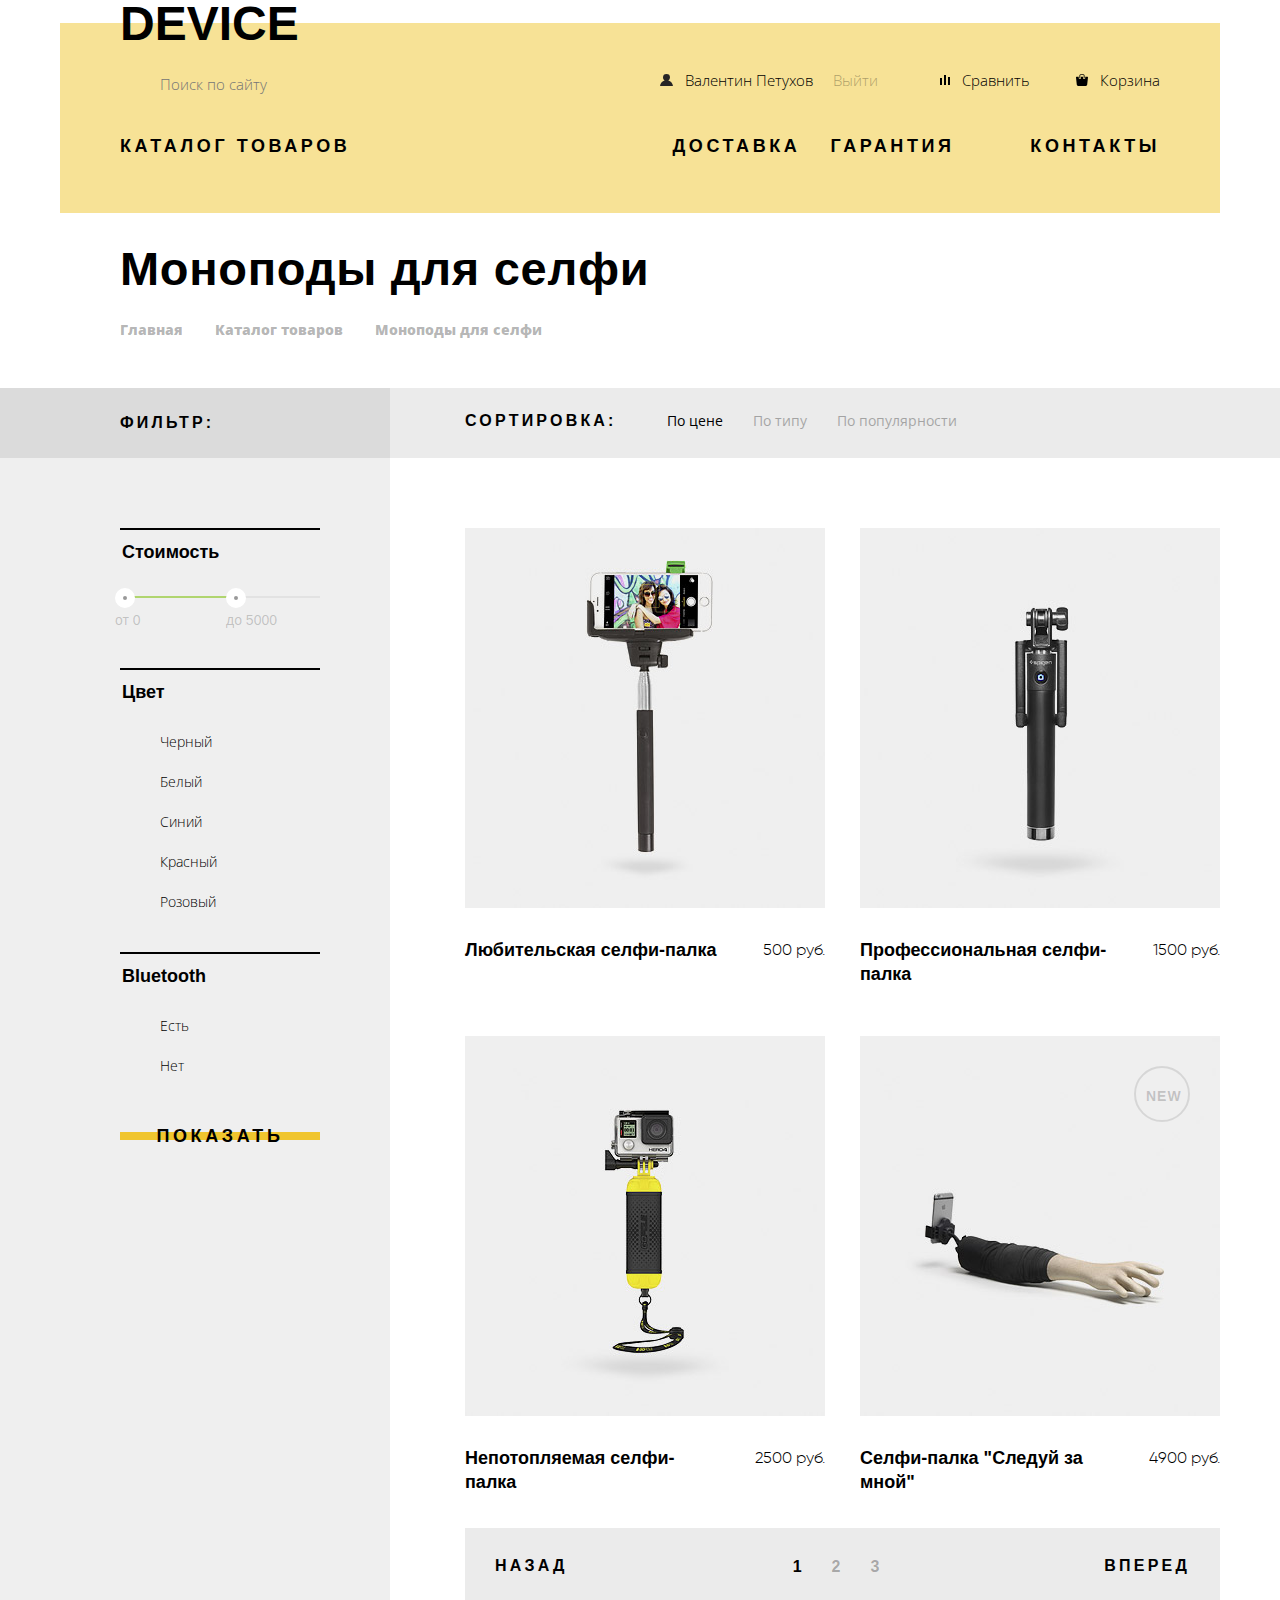
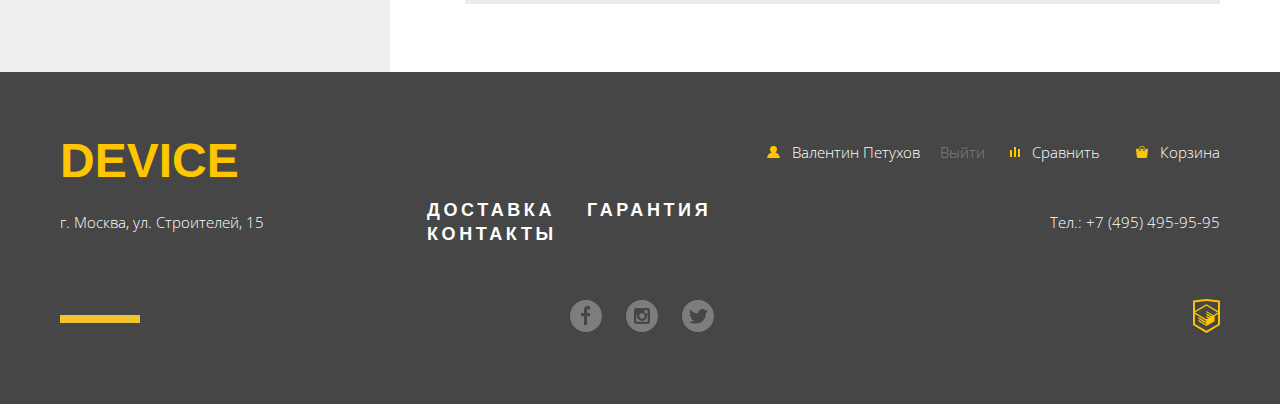
==== commit aab37829: "Подгоняет каталог под макет" ====
--- a/catalog.html
+++ b/catalog.html
@@ -173,7 +173,7 @@
               <fieldset>
                 <legend>Bluetooth</legend>
                 <div class="form-field-item">
-                  <input id="bluetooth-true" class="visually-hidden" type="radio" name="bluetooth" value="true">
+                  <input id="bluetooth-true" class="visually-hidden" type="radio" name="bluetooth" value="true" checked>
                   <label class="form-radio" for="bluetooth-true">Есть</label>
                 </div>
                 <div class="form-field-item">
@@ -194,8 +194,8 @@
             <a class="sort-button sort-button-active" href="#price">По цене</a>
             <a class="sort-button" href="#type">По типу</a>
             <a class="sort-button" href="#popular">По популярности</a>
-            <a class="sort-arrow-up" href="#up"><span class="visually-hidden">Вверх</span></a>
-            <a class="sort-arrow-down" href="#down"><span class="visually-hidden">Вниз</span></a>
+            <a class="sort-arrow sort-arrow-up sort-arrow-active" href="#up"><span class="visually-hidden">Вверх</span></a>
+            <a class="sort-arrow sort-arrow-down" href="#down"><span class="visually-hidden">Вниз</span></a>
           </div>
         </div>
         <div class="catalog-container">
--- a/css/style.css
+++ b/css/style.css
@@ -509,6 +509,7 @@
 }
 
 .slide:nth-child(3) img {
+  margin-top: 66px;
   margin-right: 20px;
   margin-left: 30px;
 }
@@ -541,6 +542,8 @@
 }
 
 .slide p {
+  width: 485px;
+  margin: 0;
   margin-bottom: 45px;
 
   font-weight: 300;
@@ -548,6 +551,7 @@
   line-height: 30px;
   font-family: "Open Sans", "Arial", "Helvetica", sans-serif;
   color: #464646;
+  letter-spacing: 0.2px;
 }
 
 .slide-content .button {
@@ -577,7 +581,7 @@
 
 .popular-categories {
   padding-top: 108px;
-  padding-bottom: 80px;
+  padding-bottom: 83px;
 }
 
 .popular-categories-list {
@@ -595,7 +599,7 @@
 
   display: block;
   width: 160px;
-  padding-top: 195px;
+  padding-top: 191px;
 
   font-weight: 800;
   font-size: 18px;
@@ -744,8 +748,8 @@
 
   display: none;
   width: 430px;
-  padding-top: 70px;
-  padding-left: 120px;
+  padding-top: 73px;
+  padding-left: 116px;
 }
 
 .service-delivery::before {
@@ -802,6 +806,7 @@
   font-size: 47px;
   line-height: 48px;
   color: #000000;
+  letter-spacing: 0.7px;
 }
 
 .services-item p {
@@ -813,6 +818,7 @@
   line-height: 30px;
   font-family: "Open Sans", "Arial", "Helvetica", sans-serif;
   color: #464646;
+  letter-spacing: 0.2px;
 }
 
 /* ___Стили для блока брендов___ */
@@ -919,19 +925,20 @@
 
 .partners {
   margin: 0;
-  margin-bottom: 45px;
+  margin-bottom: 49px;
   padding: 0;
 
   list-style: none;
   font-weight: 800;
   font-size: 15px;
   line-height: 30px;
+  letter-spacing: 0.7px;
 }
 
 .partners li {
   position: relative;
 
-  margin-bottom: 12px;
+  margin-bottom: 10px;
   padding-left: 35px;
 }
 
@@ -982,7 +989,6 @@
 .footer-top {
   display: flex;
   flex-direction: row;
-  align-items: center;
   margin-bottom: 7px;
 }
 
@@ -1008,22 +1014,24 @@
 .footer-top .footer-user {
   display: flex;
   flex-direction: row;
+  /* align-items: center; */
+  /* justify-content: space-between; */
+  min-width: 320px;
+}
+
+.footer-top .user-navigation {
+  display: flex;
+  flex-direction: row;
+  /* align-items: center; */
+  max-width: 300px;
+}
+
+.footer-top .user-functions {
+  display: flex;
+  flex-direction: row;
   justify-content: space-between;
-  min-width: 330px;
-}
-
-.footer-top .user-navigation {
-  display: flex;
-  flex-direction: row;
-  max-width: 300px;
-}
-
-.footer-top .user-functions {
-  display: flex;
-  flex-direction: row;
-  justify-content: space-between;
-  min-width: 220px;
-  margin-left: 30px;
+  min-width: 210px;
+  margin-left: 25px;
 }
 
 /* ___footer-middle___ */
@@ -1033,7 +1041,7 @@
   flex-direction: row;
   justify-content: space-between;
   align-items: center;
-  margin-bottom: 43px;
+  margin-bottom: 47px;
 }
 
 .footer-middle .contacts-address {
@@ -1044,9 +1052,9 @@
   display: flex;
   flex-direction: row;
   flex-wrap: wrap;
-  justify-content: space-between;
+  /* justify-content: space-around; */
   order: 1;
-  min-width: 450px;
+  width: 460px;
 }
 
 .footer-middle .contacts-phone {
@@ -1063,6 +1071,8 @@
 }
 
 .footer-middle a {
+  margin-right: 32px;
+
   text-transform: uppercase;
   letter-spacing: 3.6px;
 }
@@ -1080,20 +1090,23 @@
 
   width: 80px;
   height: 8px;
+  margin-right: 430px;
 
   background-color: #f0c52e;
 }
 
-.footer-bottom .academy,
+.footer-bottom .academy {
+  margin-left: auto;
+}
+
 .footer-bottom .footer-social {
-  margin-left: auto;
-}
-
-.footer-bottom .footer-social {
-  display: flex;
-  flex-direction: row;
-  justify-content: space-between;
+  display: flex;
+  flex-direction: row;
   min-width: 140px;
+}
+
+.footer-social a:not(:last-child) {
+  margin-right: 24px;
 }
 
 .social svg {
@@ -1130,6 +1143,7 @@
 
   font-size: 47px;
   line-height: 48px;
+  letter-spacing: 0.7px;
 }
 
 .breadcrumbs {
@@ -1148,7 +1162,7 @@
 .breadcrumbs li:not(:last-child) {
   position: relative;
 
-  margin-right: 20px;
+  margin-right: 12px;
   padding-right: 20px;
 }
 
@@ -1248,6 +1262,7 @@
 
 .filter-form-field {
   padding-top: 10px;
+  padding-bottom: 30px;
 
   border-top: 2px solid #000000;
 }
@@ -1257,17 +1272,19 @@
   flex-direction: column;
   margin: 0;
   padding: 0;
-  padding-bottom: 40px;
 
   border: none;
 }
 
+.filter-form-field legend {
+  margin-bottom: 18px;
+}
 
 .range-controls {
   position: relative;
 
   height: 42px;
-  padding-top: 33px;
+  padding-top: 14px;
 }
 
 .range-controls .scale {
@@ -1278,7 +1295,7 @@
 }
 
 .range-controls .bar {
-  width: 65%;
+  width: 60%;
   height: 2px;
 
   background-color: #b0d56f;
@@ -1286,7 +1303,7 @@
 
 .range-controls .price-button {
   position: absolute;
-  top: 22px;
+  top: 5px;
 
   text-align: center;
 
@@ -1307,11 +1324,11 @@
 }
 
 .range-controls .price-button-min {
-  left: -16px;
+  left: -11px;
 }
 
 .range-controls .price-button-max {
-  left: 114px;
+  left: 100px;
 }
 
 .price-button span {
@@ -1418,8 +1435,7 @@
   margin-left: auto;
 }
 
-.sort-arrow-up::before,
-.sort-arrow-down::before {
+.sort-arrow::before {
   content: "";
 
   display: inline-block;
@@ -1427,6 +1443,17 @@
   height: 10px;
 
   background-color: transparent;
+  opacity: 0.2;
+}
+
+.sort-arrow:hover::before,
+.sort-arrow:focus::before {
+  opacity: 0.4;
+}
+
+.sort-arrow-active::before,
+.sort-arrow:active::before {
+  opacity: 1;
 }
 
 .sort-arrow-up::before {
@@ -1442,17 +1469,24 @@
   font-size: 14px;
   line-height: 18px;
   font-family: "Open Sans", "Arial", "Helvetica", sans-serif;
-  color: rgba(0, 0, 0, 0.3);
-}
-
-.sort-button-active {
-  color: rgba(0, 0, 0, 1);
+  opacity: 0.3;
+  color: #000000;
+}
+
+.sort-button:hover,
+.sort-button:focus {
+  opacity: 0.6;
+}
+
+.sort-button-active,
+.sort-button:active {
+  opacity: 1;
 }
 
 .catalog-container {
   box-sizing: border-box;
   width: 830px;
-  padding: 70px 0 75px 75px;
+  padding: 70px 0 68px 75px;
 }
 
 .catalog-list {
@@ -1460,8 +1494,11 @@
   flex-direction: row;
   flex-wrap: wrap;
   justify-content: space-between;
+  align-content: space-between;
   width: 100%;
-  margin: 0;
+  min-height: 966px;
+  margin: 0;
+  margin-bottom: 34px;
   padding: 0;
 
   list-style: none;
@@ -1475,7 +1512,6 @@
   display: flex;
   flex-direction: column;
   width: 360px;
-  padding-bottom: 40px;
 }
 
 .catalog-item-new {
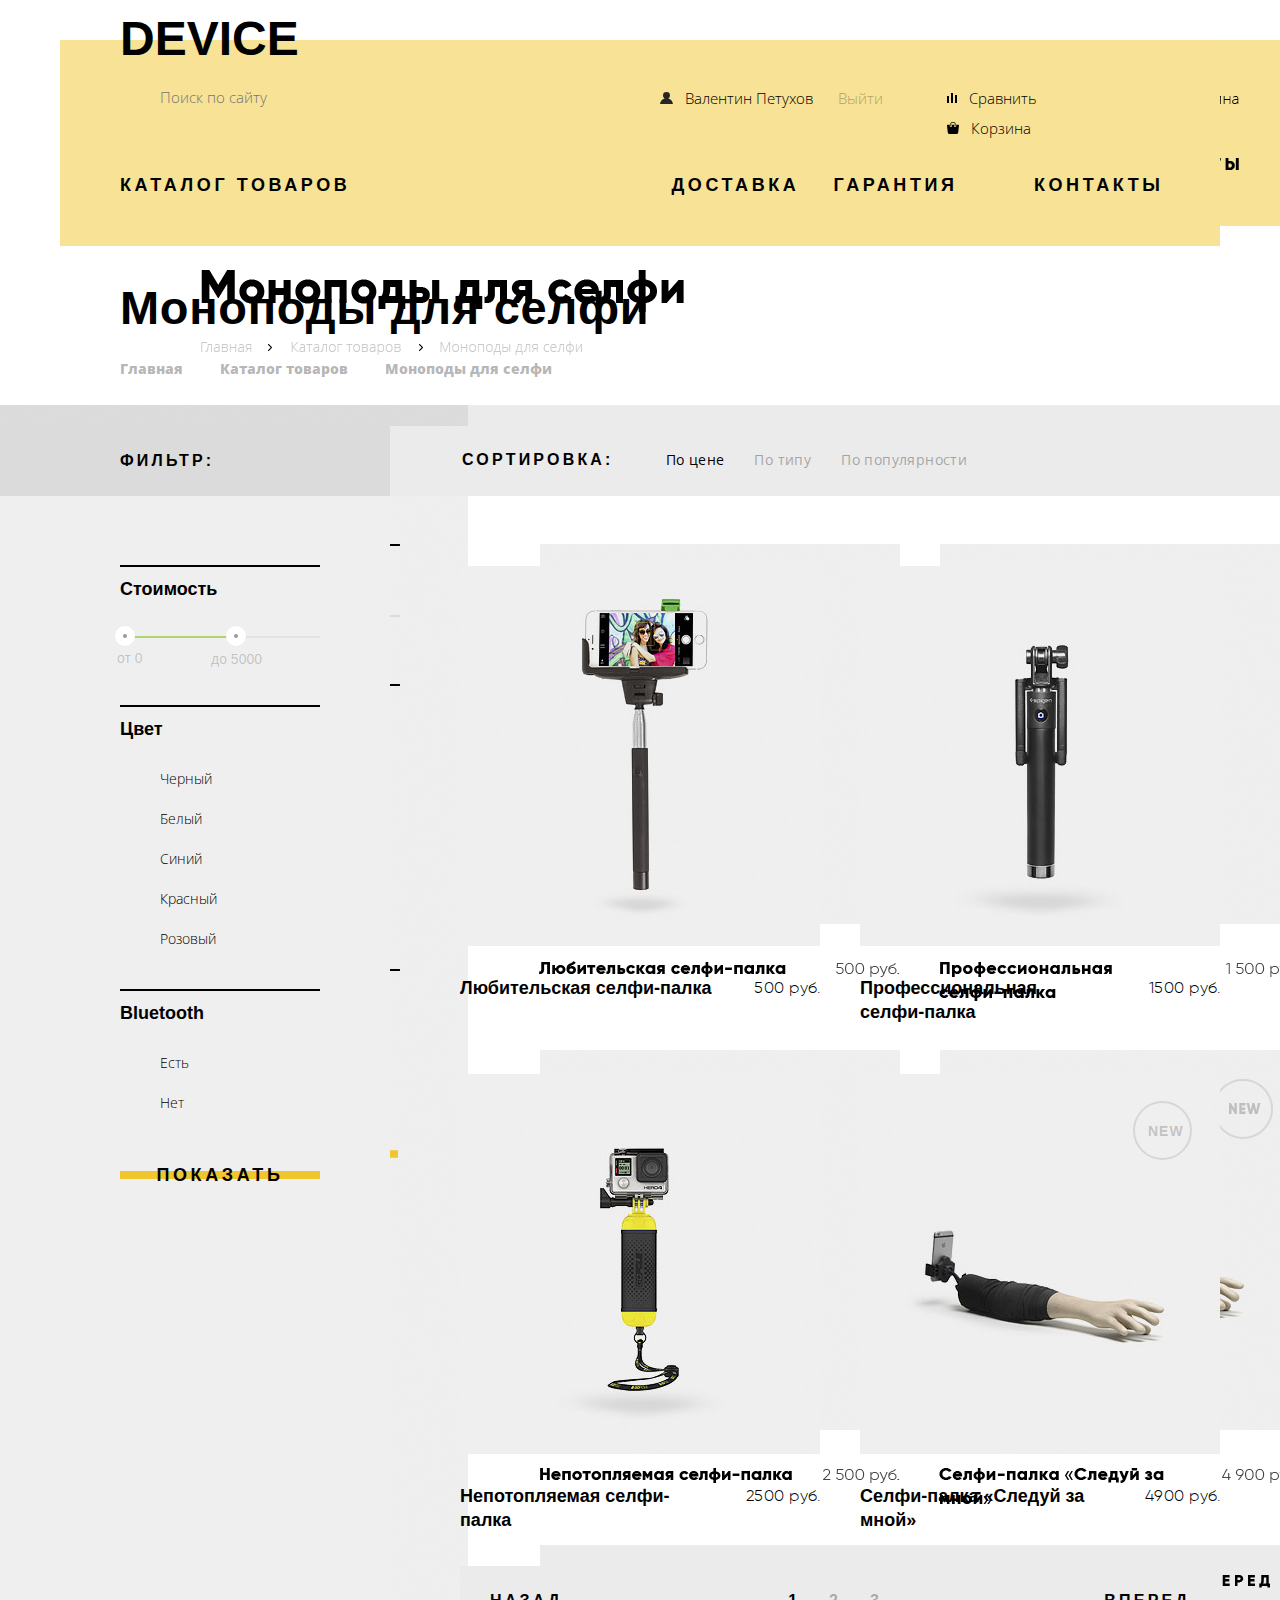
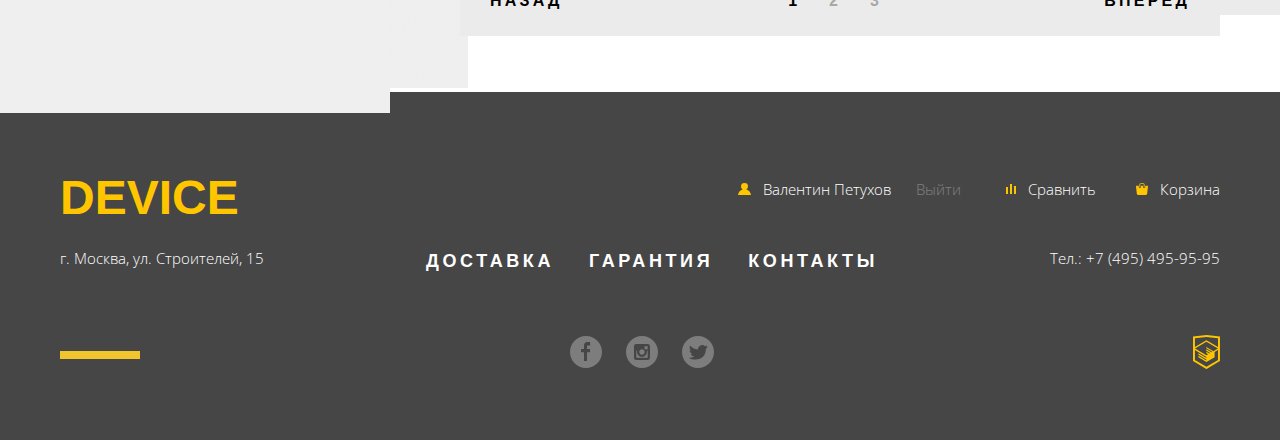
==== commit 597767bb: "Подключает pixel-glass" ====
--- a/catalog.html
+++ b/catalog.html
@@ -5,9 +5,16 @@
   <meta charset="utf-8">
   <link href="https://fonts.googleapis.com/css?family=Open+Sans:300,400&amp;subset=cyrillic" rel="stylesheet">
   <link rel="stylesheet" href="css/style.css">
+  <link rel="stylesheet" href="css/pixel-style.css">
   <title>HTML Academy: Девайс</title>
 </head>
-
+<style>
+  @media ( min-width: 1200px ) {
+    HTML {
+      background-image: url( "img/device-catalog.jpg" );
+    }
+  }
+</style>
 <body>
 
   <header class="main-header">
@@ -24,7 +31,7 @@
           <ul class="user-navigation">
             <li class="profile">
               <a href="profile.html">
-                <svg xmlns="http://www.w3.org/2000/svg" width="13" height="12" viewBox="0 0 13 12">
+                <svg xmlns="http://www.w3.org/2000/svg" width="13" height="12" viewbox="0 0 13 12">
                   <path fill="#272525" d="M.032 12h12.937c-.163-2.643-2.074-4.837-4.671-5.543a3.47 3.47 0 0 0 1.687-2.972 3.485 3.485 0 0 0-6.97 0c0 1.264.68 2.361 1.688 2.972C2.106 7.163.194 9.357.032 12z"
                   />
                 </svg>
@@ -39,7 +46,7 @@
           <ul class="user-functions">
             <li class="compare">
               <a href="compare.html">
-                <svg xmlns="http://www.w3.org/2000/svg" width="10" height="10" viewBox="0 0 10 10">
+                <svg xmlns="http://www.w3.org/2000/svg" width="10" height="10" viewbox="0 0 10 10">
                   <path d="M8 2h1.984v8H8zM0 3h1.984v7H0zM4 0h2v10H4z" />
                 </svg>
                 Сравнить
@@ -47,7 +54,7 @@
             </li>
             <li class="cart">
               <a href="cart.html">
-                <svg xmlns="http://www.w3.org/2000/svg" width="12" height="12" viewBox="0 0 12 12">
+                <svg xmlns="http://www.w3.org/2000/svg" width="12" height="12" viewbox="0 0 12 12">
                   <path d="M11.864 3.017a.429.429 0 0 0-.327-.154H9.225V4.09c0 .563-.484 1.022-1.08 1.022-.594 0-1.078-.458-1.078-1.022V2.863H4.909V4.09c0 .563-.485 1.022-1.08 1.022-.595 0-1.078-.458-1.078-1.022V2.863H.438a.43.43 0 0 0-.327.154.472.472 0 0 0-.108.358l.776 7.134c.015.806.642 1.455 1.411 1.455h7.595c.77 0 1.396-.649 1.411-1.455l.776-7.134a.476.476 0 0 0-.108-.358z"
                   />
                   <path d="M3.829 4.499c.239 0 .433-.184.433-.409V1.84c0-.632.672-1.022 1.295-1.022h1.079c.655 0 1.078.401 1.078 1.022v2.25c0 .225.194.409.431.409.239 0 .433-.184.433-.409V1.84C8.577.773 7.761 0 6.636 0H5.557c-1.19 0-2.159.826-2.159 1.84v2.25c0 .225.194.409.431.409z"
@@ -202,7 +209,7 @@
           <ul class="catalog-list">
             <li class="catalog-item">
               <div class="catalog-item-info">
-                <h3>Любительская селфи-палка</h3>
+                <h3><a href="">Любительская селфи-палка</a></h3>
                 <b class="price">500 руб.</b>
               </div>
               <img src="img/item-1.jpg" alt="Любительская селфи-палка" width="360" height="380">
@@ -213,7 +220,7 @@
             </li>
             <li class="catalog-item">
               <div class="catalog-item-info">
-                <h3>Профессиональная селфи-палка</h3>
+                <h3><a href="">Профессиональная<br>селфи-палка</a></h3>
                 <b class="price">1500 руб.</b>
               </div>
               <img src="img/item-2.jpg" alt="Профессиональная селфи-палка" width="360" height="380">
@@ -224,7 +231,7 @@
             </li>
             <li class="catalog-item">
               <div class="catalog-item-info">
-                <h3>Непотопляемая селфи-палка</h3>
+                <h3><a href="">Непотопляемая селфи-палка</a></h3>
                 <b class="price">2500 руб.</b>
               </div>
               <img src="img/item-3.jpg" alt="Непотопляемая селфи-палка" width="360" height="380">
@@ -235,7 +242,7 @@
             </li>
             <li class="catalog-item catalog-item-new">
               <div class="catalog-item-info">
-                <h3>Селфи-палка "Следуй за мной"</h3>
+                <h3><a href="">Селфи-палка «Следуй за мной»</a></h3>
                 <b class="price">4900 руб.</b>
               </div>
               <img src="img/item-4.jpg" alt="Селфи-палка Следуй за мной" width="360" height="380">
@@ -277,7 +284,7 @@
           <ul class="user-navigation">
             <li class="profile">
               <a href="profile.html">
-                <svg xmlns="http://www.w3.org/2000/svg" width="13" height="12" viewBox="0 0 13 12">
+                <svg xmlns="http://www.w3.org/2000/svg" width="13" height="12" viewbox="0 0 13 12">
                   <path d="M.032 12h12.937c-.163-2.643-2.074-4.837-4.671-5.543a3.47 3.47 0 0 0 1.687-2.972 3.485 3.485 0 0 0-6.97 0c0 1.264.68 2.361 1.688 2.972C2.106 7.163.194 9.357.032 12z"
                   />
                 </svg>
@@ -292,7 +299,7 @@
           <ul class="user-functions">
             <li class="compare">
               <a href="compare.html">
-                <svg xmlns="http://www.w3.org/2000/svg" width="10" height="10" viewBox="0 0 10 10">
+                <svg xmlns="http://www.w3.org/2000/svg" width="10" height="10" viewbox="0 0 10 10">
                   <path d="M8 2h1.984v8H8zM0 3h1.984v7H0zM4 0h2v10H4z" />
                 </svg>
                 Сравнить
@@ -300,7 +307,7 @@
             </li>
             <li class="cart">
               <a href="cart.html">
-                <svg xmlns="http://www.w3.org/2000/svg" width="12" height="12" viewBox="0 0 12 12">
+                <svg xmlns="http://www.w3.org/2000/svg" width="12" height="12" viewbox="0 0 12 12">
                   <path d="M11.864 3.017a.429.429 0 0 0-.327-.154H9.225V4.09c0 .563-.484 1.022-1.08 1.022-.594
                     0-1.078-.458-1.078-1.022V2.863H4.909V4.09c0 .563-.485 1.022-1.08 1.022-.595
                     0-1.078-.458-1.078-1.022V2.863H.438a.43.43 0 0 0-.327.154.472.472 0 0 0-.108.358l.776 7.134c.015.806.642
@@ -318,7 +325,7 @@
       </div>
 
       <div class="footer-middle">
-        <ul class="site-nav">
+        <ul class="site-nav footer-site-nav">
           <li>
             <a href="delivery.html">Доставка</a>
           </li>
@@ -338,14 +345,14 @@
         <div class="footer-social">
           <a class="social social-fb" href="https://facebook.com">
             <span class="visually-hidden">Фейсбук</span>
-            <svg xmlns="http://www.w3.org/2000/svg" width="32" height="32" viewBox="0 0 32 32">
+            <svg xmlns="http://www.w3.org/2000/svg" width="32" height="32" viewbox="0 0 32 32">
               <path d="M16 0C7.164 0 0 7.163 0 16s7.164 16 16 16c8.837 0 16-7.164 16-16S24.837 0 16 0zm4.062 9.455h-3.021v3.444h3.021v3.445h-3.021v8.61H14.02v-8.61H11v-3.445h3.021V9.455c0-1.902 1.353-3.445 3.021-3.445h3.021v3.445z"
 />
             </svg>
           </a>
           <a class="social social-inst" href="https://instagram.com">
             <span class="visually-hidden">Инстаграм</span>
-            <svg xmlns="http://www.w3.org/2000/svg" width="32" height="32" viewBox="0 0 32 32">
+            <svg xmlns="http://www.w3.org/2000/svg" width="32" height="32" viewbox="0 0 32 32">
               <g>
                 <path d="M20.916 16a4.938 4.938 0 1 1-9.877
                 0c0-.394.051-.773.138-1.14h-.897v6.838h11.396V14.86h-.897c.086.367.137.746.137 1.14z" />
@@ -359,7 +366,7 @@
           </a>
           <a class="social social-tw" href="https://twitter.com">
             <span class="visually-hidden">Твиттер</span>
-            <svg xmlns="http://www.w3.org/2000/svg" width="32" height="32" viewBox="0 0 32 32">
+            <svg xmlns="http://www.w3.org/2000/svg" width="32" height="32" viewbox="0 0 32 32">
               <path d="M16 0C7.164 0 0 7.164 0 16c0 8.837 7.164 16 16 16 8.837 0 16-7.163 16-16
                 0-8.836-7.163-16-16-16zm7.944 12.809c-.251 6.516-3.463 10.832-10.992 10.702h-.486c-.447 0-4.543-.443-5.344-1.823
                 2.479.19 4.247-.406 5.12-1.136-1.048-.289-2.923-.461-3.251-2.848.384.104.618.221
@@ -372,7 +379,7 @@
         </div>
         <a class="academy" href="https://htmlacademy.ru/intensive/htmlcss">
           <span class="visually-hidden">HTML Academy</span>
-          <svg xmlns="http://www.w3.org/2000/svg" width="26.943" height="34.09" viewBox="0 0 26.943 34.09">
+          <svg xmlns="http://www.w3.org/2000/svg" width="26.943" height="34.09" viewbox="0 0 26.943 34.09">
             <path fill="#FFC600" d="M13.62.017L13.472 0 0 1.412v24.661l13.473 8.017 13.43-7.99.042-.025V1.412L13.62.017zm11.399
               12.11L13.495 5.334l-.001-.104-.087.05-.088-.056v.109L1.925 12.118V3.147l11.548-1.212L25.02 3.147v8.98zm-11.614-5.34L24.923
               13.5l-4.479 2.64-7.093-4.221-.014 1.415 5.904 3.513-.86.507-5.03-2.992-.014 1.415 3.827 2.275-.782.523-3.031-1.787-.014
@@ -384,6 +391,7 @@
       </div>
     </div>
   </footer>
+  <script src="js/pixel-script.js"></script>
 </body>
 
 </html>
--- a/css/style.css
+++ b/css/style.css
@@ -11,7 +11,25 @@
   font-family: "Gilroy";
 
   src: url("../fonts/gilroylight.woff2") format("woff2"),
-    url("../fonts/gilroylight.woff.woff") format("woff");
+    url("../fonts/gilroylight.woff") format("woff");
+}
+
+@keyframes modal-animation {
+  0% {
+    transform: translate(550px, -50%) scale(0);
+  }
+
+  50% {
+    transform: translateX(250px, -50%) scale(0.5);
+  }
+
+  70% {
+    transform: translateX(100px, -50%) scale(0.7);
+  }
+
+  100% {
+    transform: translate(0, -50%) scale(1);
+  }
 }
 
 /*______Общие стили______*/
@@ -113,13 +131,18 @@
 
 /*___Стили для шапки___*/
 
+.main-header {
+  padding-top: 15px;
+}
+
 .main-nav {
   display: flex;
   flex-direction: column;
   padding: 0 60px;
+  padding-bottom: 49px;
 
   background-color: #ffffff;
-  background-image: linear-gradient(to bottom, #ffffff 23px, #f7e296 23px);
+  background-image: linear-gradient(to bottom, #ffffff 25px, #f7e296 25px);
 }
 
 .logo {
@@ -150,39 +173,35 @@
 
 .header-middle {
   display: flex;
-  flex-direction: row;
-  align-content: flex-start;
-  align-items: center;
-  margin-bottom: 27px;
+  align-items: baseline;
+  margin-bottom: 30px;
 }
 
 .header-middle .search-form {
   display: flex;
-  flex-direction: row;
-  align-items: flex-end;
   width: 440px;
   margin-right: 100px;
 }
 
 .header-middle .user-navigation {
-  display: flex;
-  flex-direction: row;
-  flex-wrap: wrap;
-  align-items: center;
-  max-width: 300px;
-}
+  display: inline-block;
+  width: 225px;
+  margin-right: 62px;
+}
+
+.header-middle .profile,
+.header-middle .logout,
+.header-middle .compare,
+.header-middle .cart {
+  display: inline-block;
+
+  vertical-align: middle;
+}
+
 
 .header-middle .user-functions {
-  display: flex;
-  flex-direction: row;
-  flex-wrap: wrap;
-  justify-content: space-between;
-  width: 220px;
+  width: 213px;
   margin-left: auto;
-}
-
-.user-navigation .profile {
-  margin-right: 20px;
 }
 
 .search-form {
@@ -198,8 +217,8 @@
 .search-form::before {
   content: "";
   position: absolute;
-  top: 18px;
-  left: 2px;
+  bottom: 14px;
+  left: 1px;
 
   width: 20px;
   height: 20px;
@@ -250,10 +269,15 @@
   border: 2px solid #000000;
 }
 
+.search-field:focus ~ .search-button:hover,
 .search-button:hover {
   color: #ffffff;
 
   background-color: #000000;
+}
+
+.search-button:active {
+  color: rgba(255, 255, 255, 0.3);
 }
 
 .user-navigation,
@@ -264,6 +288,14 @@
   padding: 0;
 
   list-style: none;
+}
+
+.user-navigation li:not(:last-child) {
+  margin-right: 20px;
+}
+
+.user-functions li:not(:last-child) {
+  margin-right: 35px;
 }
 
 .user-navigation a,
@@ -333,8 +365,6 @@
 
 .header-bottom {
   position: relative;
-
-  margin-bottom: 55px;
 }
 
 .header-bottom .site-nav {
@@ -377,18 +407,24 @@
 }
 
 .site-nav-item:not(:last-child) {
-  margin-right: 30px;
+  margin-right: 34px;
 }
 
 .site-nav-item:first-child {
   position: relative;
 
-  margin-right: 290px;
-  padding-right: 32px;
+  margin-right: 286px;
+  padding-right: 35px;
 }
 
 .site-nav-item:first-child > a {
   position: relative;
+}
+
+
+.site-nav-item:last-child {
+  margin-right: -3.6px;
+  margin-left: auto;
 }
 
 .site-nav-item:first-child > a::after {
@@ -405,11 +441,12 @@
   background-position: 50% 50%;
 }
 
-.site-nav-item:last-child {
-  margin-left: auto;
-}
 
 /* ___Стили промо-слайдера___ */
+
+.slider {
+  min-height: 499px;
+}
 
 .slider .container {
   position: relative;
@@ -417,13 +454,12 @@
 
 .slider-controls {
   position: absolute;
-  top: 327px;
+  top: 330px;
   right: 80px;
   z-index: 1;
 
   display: flex;
   flex-direction: row;
-  justify-content: space-between;
   width: 80px;
 }
 
@@ -442,6 +478,10 @@
   border-radius: 50%;
 }
 
+.slider-control:not(:last-child) {
+  margin-right: 20px;
+}
+
 .slider-control-active::before {
   content: "";
   position: absolute;
@@ -466,22 +506,28 @@
 }
 
 .slide {
-  position: relative;
-
-  display: none;
-  flex-direction: row;
-
-  background-color: #ffffff;
-  background-image: linear-gradient(to bottom, #f7e296 113px, #ffffff 113px);
+  position: absolute;
+
+  width: 1px;
+  height: 1px;
+  margin: -1px;
+  padding: 0;
+  overflow: hidden;
+
+  white-space: nowrap;
+
+  border: 0;
 
   counter-increment: slide-counter;
+  clip: rect(0 0 0 0);
+  clip-path: inset(100%);
 }
 
 .slide::before {
   content: "0" counter(slide-counter);
   position: absolute;
   top: -14px;
-  right: 45px;
+  right: 50px;
 
   font-weight: 800;
   font-size: 180px;
@@ -490,7 +536,23 @@
 }
 
 .slide-active {
-  display: flex;
+  position: relative;
+
+  display: flex;
+  flex-direction: row;
+  width: auto;
+  height: auto;
+  margin: 0;
+  padding: 0;
+  overflow: auto;
+
+  white-space: normal;
+
+  background-color: #ffffff;
+  background-image: linear-gradient(to bottom, #f7e296 113px, #ffffff 113px);
+
+  clip: none;
+  clip-path: none;
 }
 
 .slide-content {
@@ -504,13 +566,14 @@
 }
 
 .slide:nth-child(2) img {
+  margin-top: 14px;
   margin-right: 120px;
-  margin-left: 116px;
+  margin-left: 113px;
 }
 
 .slide:nth-child(3) img {
   margin-top: 66px;
-  margin-right: 20px;
+  margin-right: 22px;
   margin-left: 30px;
 }
 
@@ -519,7 +582,7 @@
 
   display: block;
   margin-bottom: 20px;
-  padding-top: 75px;
+  padding-top: 81px;
 
   font-weight: 800;
   font-size: 47px;
@@ -532,8 +595,8 @@
 .tagline::before {
   content: "";
   position: absolute;
-  top: 40px;
-  left: 0;
+  top: 39px;
+  left: 2px;
 
   width: 100px;
   height: 8px;
@@ -544,7 +607,7 @@
 .slide p {
   width: 485px;
   margin: 0;
-  margin-bottom: 45px;
+  margin-bottom: 43px;
 
   font-weight: 300;
   font-size: 15px;
@@ -556,7 +619,7 @@
 
 .slide-content .button {
   width: 180px;
-  margin-bottom: 47px;
+  margin-bottom: 48px;
 }
 
 .properties th {
@@ -564,11 +627,11 @@
   font-size: 13px;
   line-height: 20px;
   font-family: "Open Sans", "Arial", "Helvetica", sans-serif;
+  text-align: left;
   letter-spacing: 0.1px;
 }
 
 .properties td {
-  padding-right: 75px;
   padding-bottom: 4px;
 
   font-weight: 300;
@@ -577,11 +640,19 @@
   letter-spacing: 0.2px;
 }
 
+.properties td:first-child {
+  min-width: 155px;
+}
+
+.properties td:nth-child(2) {
+  min-width: 140px;
+}
+
 /* ___Популярные категории___ */
 
 .popular-categories {
-  padding-top: 108px;
-  padding-bottom: 83px;
+  padding-top: 97px;
+  padding-bottom: 82px;
 }
 
 .popular-categories-list {
@@ -674,10 +745,10 @@
 /* ___Стили блока Услуги___ */
 
 .services {
-  padding-bottom: 70px;
+  padding-bottom: 67px;
 
   background-color: #ffffff;
-  background-image: linear-gradient(to bottom, #ffffff 97px, #e5e5e5 97px);
+  background-image: linear-gradient(to bottom, #ffffff 100px, #e5e5e5 100px);
 }
 
 .services-slider {
@@ -708,7 +779,8 @@
   text-align: left;
 }
 
-.services-control-active .services-button {
+.services-button.services-button-active,
+.services-button:active {
   width: 100%;
 
   color: #f7e184;
@@ -723,15 +795,7 @@
   text-align: center;
 }
 
-.services-button:active {
-  width: 100%;
-
-  color: #f7e184;
-
-  background-color: #000000;
-}
-
-.services-control-active .button::before,
+.services-button-active::before,
 .services-control .button:active::before {
   display: none;
 }
@@ -825,7 +889,7 @@
 
 .brands {
   padding-top: 95px;
-  padding-bottom: 133px;
+  padding-bottom: 107px;
 }
 
 .brands-list {
@@ -867,7 +931,8 @@
 .information {
   display: flex;
   flex-direction: column;
-  padding-bottom: 79px;
+  padding-top: 32px;
+  padding-bottom: 81px;
 }
 
 .section-title {
@@ -880,12 +945,13 @@
   font-size: 47px;
   line-height: 48px;
   color: #000000;
+  letter-spacing: 3.4px;
 }
 
 .section-title::before {
   content: "";
   position: absolute;
-  top: -50px;
+  top: -52px;
   left: 0;
 
   width: 80px;
@@ -965,7 +1031,7 @@
 .main-footer {
   margin: 0;
   padding: 0;
-  padding-top: 65px;
+  padding-top: 61px;
   padding-bottom: 65px;
 
   background-color: #464646;
@@ -988,8 +1054,7 @@
 
 .footer-top {
   display: flex;
-  flex-direction: row;
-  margin-bottom: 7px;
+  margin-bottom: 21px;
 }
 
 .footer-top .footer-logo {
@@ -1011,27 +1076,19 @@
   fill: rgba(255, 198, 0, 1);
 }
 
-.footer-top .footer-user {
-  display: flex;
-  flex-direction: row;
-  /* align-items: center; */
-  /* justify-content: space-between; */
-  min-width: 320px;
-}
-
-.footer-top .user-navigation {
-  display: flex;
-  flex-direction: row;
-  /* align-items: center; */
-  max-width: 300px;
-}
-
-.footer-top .user-functions {
-  display: flex;
-  flex-direction: row;
-  justify-content: space-between;
-  min-width: 210px;
-  margin-left: 25px;
+.footer-user .user-navigation,
+.footer-user .user-functions,
+.footer-user .profile,
+.footer-user .compare,
+.footer-user .cart,
+.footer-user .logout {
+  display: inline-block;
+
+  vertical-align: middle;
+}
+
+.footer-user .user-navigation {
+  margin-right: 40px;
 }
 
 /* ___footer-middle___ */
@@ -1039,42 +1096,43 @@
 .footer-middle {
   display: flex;
   flex-direction: row;
-  justify-content: space-between;
-  align-items: center;
-  margin-bottom: 47px;
-}
-
-.footer-middle .contacts-address {
-  order: 0;
-}
-
-.footer-middle .site-nav {
-  display: flex;
-  flex-direction: row;
-  flex-wrap: wrap;
-  /* justify-content: space-around; */
-  order: 1;
-  width: 460px;
-}
-
-.footer-middle .contacts-phone {
-  order: 2;
-}
-
-.contacts-phone,
-.contacts-address {
+  margin-bottom: 62px;
+}
+
+.footer-site-nav {
+  display: flex;
+  flex-direction: row;
+  align-items: flex-end;
+}
+
+.footer-site-nav a {
+  text-transform: uppercase;
+  letter-spacing: 3.6px;
+}
+
+.footer-site-nav li:not(:last-child) {
+  margin-right: 35px;
+}
+
+.footer-middle p {
+  margin: 0;
+  padding: 0;
+
   font-weight: 300;
   font-size: 15px;
   line-height: 30px;
   font-family: "Open Sans", "Arial", "Helvetica", sans-serif;
   color: #ffffff;
-}
-
-.footer-middle a {
-  margin-right: 32px;
-
-  text-transform: uppercase;
-  letter-spacing: 3.6px;
+  /* letter-spacing: 0.2px; */
+}
+
+.footer-middle .contacts-address {
+  order: -1;
+  margin-right: 162px;
+}
+
+.footer-middle .contacts-phone {
+  margin-left: auto;
 }
 
 /* ___footer-bottom___ */
@@ -1137,7 +1195,7 @@
   margin: 0;
   margin-bottom: 25px;
   padding: 0;
-  padding-top: 32px;
+  padding-top: 38px;
   padding-right: 60px;
   padding-left: 60px;
 
@@ -1151,7 +1209,7 @@
   flex-direction: row;
   width: 500px;
   margin: 0;
-  margin-bottom: 46px;
+  margin-bottom: 45px;
   padding: 0;
   padding-right: 60px;
   padding-left: 60px;
@@ -1162,15 +1220,15 @@
 .breadcrumbs li:not(:last-child) {
   position: relative;
 
-  margin-right: 12px;
-  padding-right: 20px;
+  margin-right: 16px;
+  padding-right: 21px;
 }
 
 .breadcrumbs li:not(:last-child)::before {
   content: "";
   position: absolute;
-  top: 10px;
-  right: 0;
+  top: 8px;
+  right: 3px;
 
   width: 5px;
   height: 7px;
@@ -1214,13 +1272,13 @@
 }
 
 .filters-top {
+  box-sizing: border-box;
   display: flex;
   flex-direction: row;
   justify-content: flex-end;
   padding-top: 23px;
-  /* padding-right: 20px; */
   padding-bottom: 23px;
-
+  min-height: 70px;
   background-color: #dbdbdb;
 }
 
@@ -1244,7 +1302,7 @@
   flex-direction: row;
   justify-content: flex-end;
   height: 100%;
-  padding-top: 70px;
+  padding-top: 69px;
   padding-right: 70px;
 
   background-color: #efefef;
@@ -1258,6 +1316,7 @@
 
 .filter-form .button {
   width: 200px;
+  font: inherit;
 }
 
 .filter-form-field {
@@ -1267,9 +1326,11 @@
   border-top: 2px solid #000000;
 }
 
+.filter-form-field:last-of-type {
+  margin-bottom: 2px;
+}
+
 .filter-form-field fieldset {
-  display: flex;
-  flex-direction: column;
   margin: 0;
   padding: 0;
 
@@ -1277,14 +1338,16 @@
 }
 
 .filter-form-field legend {
+  margin: 0;
+  padding: 0;
   margin-bottom: 18px;
 }
 
 .range-controls {
+  box-sizing: border-box;
   position: relative;
-
-  height: 42px;
-  padding-top: 14px;
+  height: 56px;
+  padding-top: 17px;
 }
 
 .range-controls .scale {
@@ -1303,10 +1366,8 @@
 
 .range-controls .price-button {
   position: absolute;
-  top: 5px;
-
+  top: 6px;
   text-align: center;
-
   background-color: transparent;
   border: none;
 }
@@ -1332,11 +1393,22 @@
 }
 
 .price-button span {
+  position: absolute;
+  left: 8px;
+
   display: block;
+  width: 80px;
 
   font-size: 14px;
   line-height: 24px;
+  text-align: left;
   color: rgba(0, 0, 0, 0.2);
+}
+
+.price-button-max span {
+  position: absolute;
+  top: 22px;
+  left: -9px;
 }
 
 .form-check,
@@ -1404,17 +1476,18 @@
 }
 
 .catalog-top {
+  box-sizing: border-box;
   display: flex;
   flex-direction: row;
   justify-content: flex-start;
-  padding-top: 21px;
-  padding-bottom: 25px;
-
+  padding-top: 22px;
+  padding-bottom: 24px;
+  min-height: 70px;
   background-color: #ebebeb;
 }
 
 .catalog-top .catalog-section-title {
-  margin-right: 50px;
+  margin-right: 52px;
 }
 
 .catalog-top .catalog-sort {
@@ -1423,7 +1496,7 @@
   align-items: center;
   box-sizing: border-box;
   width: 830px;
-  padding-left: 75px;
+  padding-left: 72px;
 }
 
 .catalog-sort .sort-button:not(:last-child) {
@@ -1469,8 +1542,9 @@
   font-size: 14px;
   line-height: 18px;
   font-family: "Open Sans", "Arial", "Helvetica", sans-serif;
+  color: #000000;
   opacity: 0.3;
-  color: #000000;
+  letter-spacing: 0.4px;
 }
 
 .sort-button:hover,
@@ -1486,7 +1560,7 @@
 .catalog-container {
   box-sizing: border-box;
   width: 830px;
-  padding: 70px 0 68px 75px;
+  padding: 70px 0 77px 70px;
 }
 
 .catalog-list {
@@ -1521,13 +1595,12 @@
 .catalog-item-new::before {
   content: "new";
   position: absolute;
-  top: 30px;
-  right: 30px;
-
+  top: 27px;
+  right: 28px;
   box-sizing: border-box;
-  width: 56px;
-  height: 56px;
-  padding: 16px 10px;
+  width: 59px;
+  height: 59px;
+  padding: 16px 13px;
 
   font-size: 14px;
   line-height: 24px;
@@ -1560,8 +1633,14 @@
   font: inherit;
 }
 
+.catalog-item-info a {
+  color: #000000;
+}
+
 .catalog-item .catalog-item-control {
   position: absolute;
+  top: 0;
+  left: 0;
 
   display: flex;
   flex-direction: column;
@@ -1627,6 +1706,7 @@
 .price {
   font-weight: 300;
   font-size: 16px;
+  letter-spacing: 0.5px;
 }
 
 /* ___Стили пагинации___ */
@@ -1652,8 +1732,12 @@
   background-color: #ebebeb;
 }
 
+.pagination-list:first-child {
+  margin-left: 10px;
+}
+
 .pagination-list li:not(:last-child) {
-  margin-right: 30px;
+  margin-right: 32px;
 }
 
 .pagination-page {
@@ -1672,7 +1756,7 @@
 }
 
 .pagination-button {
-  padding: 26px 30px;
+  padding: 23px 30px;
 
   font-size: 16px;
   color: #000000;
@@ -1715,18 +1799,35 @@
   margin-left: -480px;
 }
 
+.modal-map img {
+  position: absolute;
+  top: 0;
+  left: 0;
+  z-index: 0;
+
+  width: 960px;
+  height: 560px;
+}
+
+.modal-map iframe {
+  position: absolute;
+  z-index: 1;
+}
+
 .modal-write {
   display: none;
   width: 760px;
-  height: 379px;
   margin-left: -480px;
-  padding: 88px 100px;
+  padding: 99px 100px 78px;
 
   background-color: #ffffff;
 }
 
 .modal-show {
   display: block;
+
+  animation-name: modal-animation;
+  animation-duration: 0.6s;
 }
 
 .modal-write .button {
@@ -1744,16 +1845,16 @@
   display: flex;
   flex-direction: column;
   width: 360px;
-  margin-bottom: 30px;
+  margin-bottom: 33px;
 }
 
 .feedback-item:last-of-type {
   width: 100%;
-  margin-bottom: 37px;
+  margin-bottom: 43px;
 }
 
 .feedback-item label {
-  margin-bottom: 10px;
+  margin-bottom: 6px;
 }
 
 .feedback-item input,
@@ -1767,6 +1868,12 @@
   opacity: 0.5;
 }
 
+.feedback-item input:invalid,
+.feedback-item textarea:invalid {
+  background-color: #edb5b5;
+  opacity: 0.5;
+}
+
 .feedback-item input:hover,
 .feedback-item textarea:hover {
   opacity: 0.8;
@@ -1788,8 +1895,9 @@
 
 .close-button {
   position: absolute;
-  top: 22px;
+  top: 28px;
   right: 22px;
+  z-index: 3;
 
   width: 55px;
   height: 55px;
@@ -1811,3 +1919,7 @@
 .close-button:active {
   opacity: 0.3;
 }
+
+.button-write {
+  font: inherit;
+}
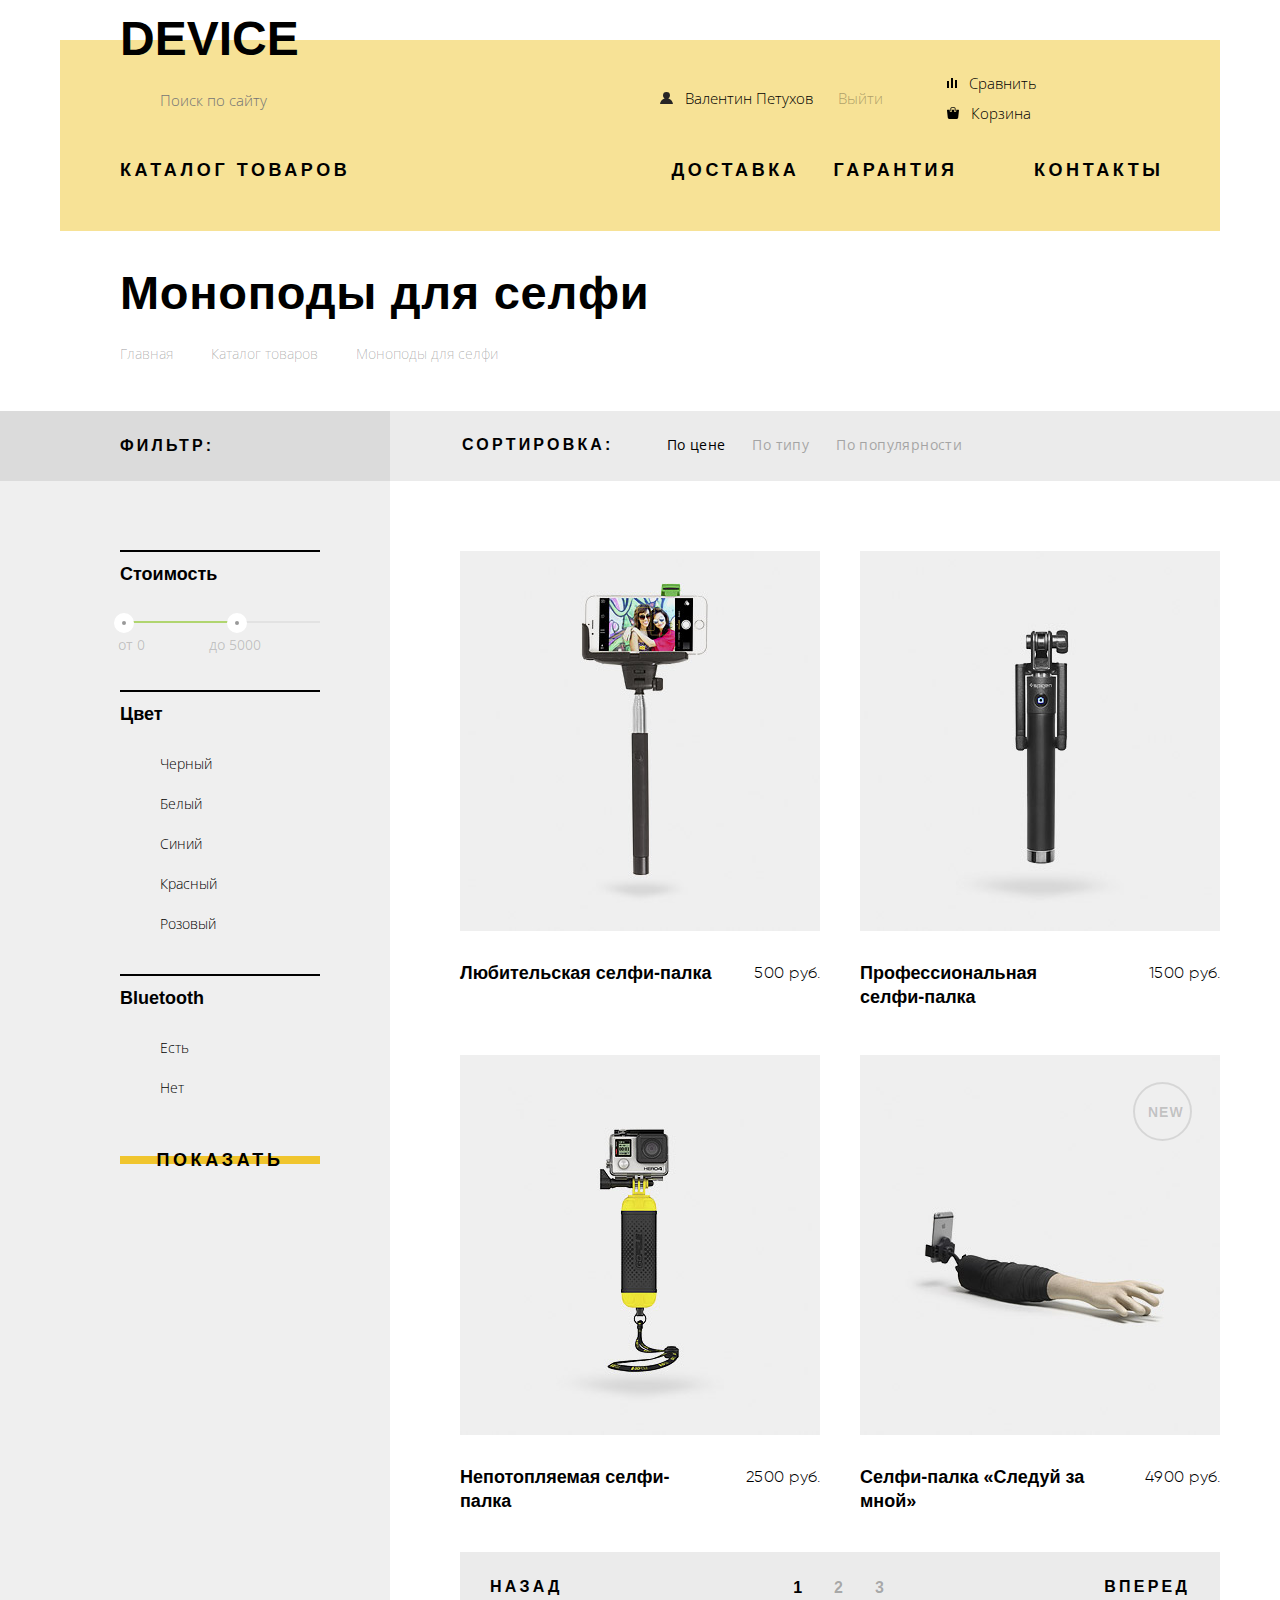
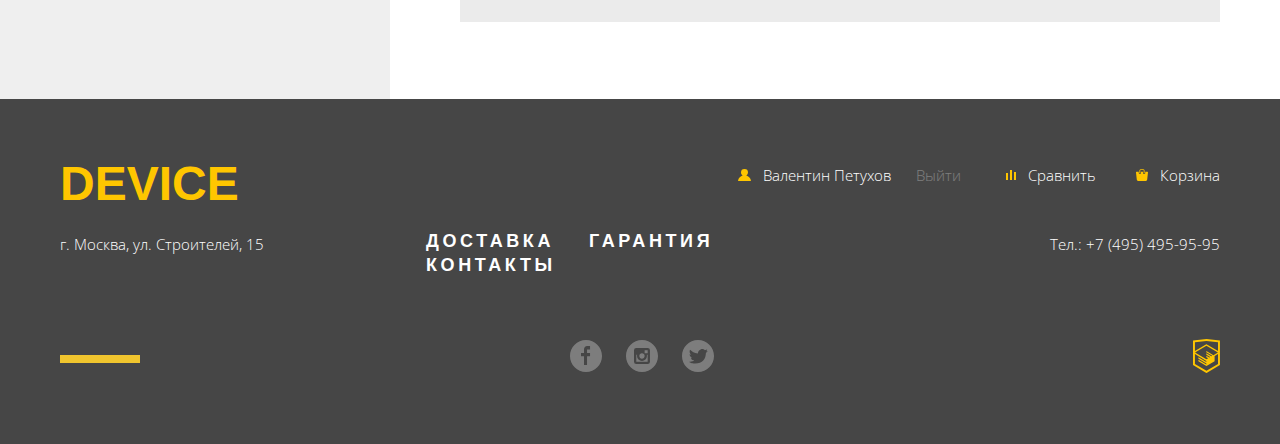
==== commit 05837079: "Правит по доп.критериям" ====
--- a/catalog.html
+++ b/catalog.html
@@ -4,17 +4,20 @@
 <head>
   <meta charset="utf-8">
   <link href="https://fonts.googleapis.com/css?family=Open+Sans:300,400&amp;subset=cyrillic" rel="stylesheet">
+  <link rel="stylesheet" href="css/normalize.css">
   <link rel="stylesheet" href="css/style.css">
-  <link rel="stylesheet" href="css/pixel-style.css">
   <title>HTML Academy: Девайс</title>
-</head>
-<style>
-  @media ( min-width: 1200px ) {
+  <!-- <style>
     HTML {
+      background-repeat: no-repeat;
+      background-position:  50% 0;
+      /* По умолчанию показывается мобильный макет */
       background-image: url( "img/device-catalog.jpg" );
     }
-  }
-</style>
+    </style>
+  <link rel="stylesheet" href="pixel-style.css">
+  <script src="pixel-script.js"></script> -->
+</head>
 <body>
 
   <header class="main-header">
@@ -391,7 +394,6 @@
       </div>
     </div>
   </footer>
-  <script src="js/pixel-script.js"></script>
 </body>
 
 </html>
--- a/css/style.css
+++ b/css/style.css
@@ -3,7 +3,7 @@
   font-family: "Gilroy";
 
   src: url("../fonts/gilroyextrabold.woff2") format("woff2"),
-    url("../fonts/gilroyextrabold.woff") format("woff");
+  url("../fonts/gilroyextrabold.woff") format("woff");
 }
 
 @font-face {
@@ -11,24 +11,50 @@
   font-family: "Gilroy";
 
   src: url("../fonts/gilroylight.woff2") format("woff2"),
-    url("../fonts/gilroylight.woff") format("woff");
+  url("../fonts/gilroylight.woff") format("woff");
+}
+
+@-webkit-keyframes modal-animation {
+  0% {
+    -webkit-transform: translate(550px, -50%) scale(0);
+            transform: translate(550px, -50%) scale(0);
+  }
+
+  50% {
+    -webkit-transform: translateX(250px, -50%) scale(0.5);
+            transform: translateX(250px, -50%) scale(0.5);
+  }
+
+  70% {
+    -webkit-transform: translateX(100px, -50%) scale(0.7);
+            transform: translateX(100px, -50%) scale(0.7);
+  }
+
+  100% {
+    -webkit-transform: translate(0, -50%) scale(1);
+            transform: translate(0, -50%) scale(1);
+  }
 }
 
 @keyframes modal-animation {
   0% {
-    transform: translate(550px, -50%) scale(0);
+    -webkit-transform: translate(550px, -50%) scale(0);
+            transform: translate(550px, -50%) scale(0);
   }
 
   50% {
-    transform: translateX(250px, -50%) scale(0.5);
+    -webkit-transform: translateX(250px, -50%) scale(0.5);
+            transform: translateX(250px, -50%) scale(0.5);
   }
 
   70% {
-    transform: translateX(100px, -50%) scale(0.7);
+    -webkit-transform: translateX(100px, -50%) scale(0.7);
+            transform: translateX(100px, -50%) scale(0.7);
   }
 
   100% {
-    transform: translate(0, -50%) scale(1);
+    -webkit-transform: translate(0, -50%) scale(1);
+            transform: translate(0, -50%) scale(1);
   }
 }
 
@@ -71,7 +97,9 @@
   border: 0;
 
   clip: rect(0 0 0 0);
-  clip-path: inset(100%);
+          clip-path: inset(100%);
+
+  -webkit-clip-path: inset(100%);
 }
 
 .button {
@@ -85,6 +113,7 @@
   font-weight: 800;
   font-size: 18px;
   line-height: 24px;
+  vertical-align: middle;
   text-align: center;
   color: #000000;
   text-transform: uppercase;
@@ -107,8 +136,12 @@
 
   background-color: #f0c52e;
 
-  transition-duration: 0.2s;
-  transition-property: transform;
+  -webkit-transition-duration: 0.2s;
+          transition-duration: 0.2s;
+  -webkit-transition-property: -webkit-transform;
+          transition-property: -webkit-transform;
+          transition-property:         transform;
+          transition-property:         transform, -webkit-transform;
 }
 
 .button:hover,
@@ -118,7 +151,8 @@
 
 .button:hover::before,
 .button:focus::before {
-  transform: scaleY(5);
+  -webkit-transform: scaleY(5);
+          transform: scaleY(5);
 }
 
 .button:active {
@@ -136,13 +170,19 @@
 }
 
 .main-nav {
-  display: flex;
-  flex-direction: column;
+  display: -webkit-box;
+  display: -ms-flexbox;
+  display: flex;
+  -ms-flex-direction: column;
+      flex-direction: column;
   padding: 0 60px;
   padding-bottom: 49px;
 
   background-color: #ffffff;
   background-image: linear-gradient(to bottom, #ffffff 25px, #f7e296 25px);
+
+  -webkit-box-direction: normal;
+  -webkit-box-orient: vertical;
 }
 
 .logo {
@@ -167,17 +207,28 @@
 .header-logo {
   align-self: flex-start;
   margin-bottom: 5px;
+
+  -ms-flex-item-align: start;
 }
 
 /* ___header-middle___ */
 
 .header-middle {
-  display: flex;
-  align-items: baseline;
+  display: -webkit-box;
+  display: -ms-flexbox;
+  display: flex;
+      flex-wrap: wrap;
+  align-items: center;
   margin-bottom: 30px;
+
+  -webkit-box-align: center;
+  -ms-flex-align: center;
+  -ms-flex-wrap: wrap;
 }
 
 .header-middle .search-form {
+  display: -webkit-box;
+  display: -ms-flexbox;
   display: flex;
   width: 440px;
   margin-right: 100px;
@@ -187,6 +238,8 @@
   display: inline-block;
   width: 225px;
   margin-right: 62px;
+
+  vertical-align: middle;
 }
 
 .header-middle .profile,
@@ -229,7 +282,8 @@
 }
 
 .search-field {
-  box-sizing: border-box;
+  -webkit-box-sizing: border-box;
+          box-sizing: border-box;
   width: 355px;
   margin: 0;
   padding: 11px 40px 8px;
@@ -248,7 +302,8 @@
 }
 
 .search-button {
-  box-sizing: border-box;
+  -webkit-box-sizing: border-box;
+          box-sizing: border-box;
   padding: 12px 20px;
 
   font: inherit;
@@ -317,11 +372,21 @@
 .profile a,
 .compare a,
 .cart a {
-  display: flex;
-  flex-direction: row;
-  flex-wrap: wrap;
+  display: -webkit-box;
+  display: -ms-flexbox;
+  display: flex;
+  -ms-flex-direction: row;
+      flex-direction: row;
+      flex-wrap: wrap;
   align-content: center;
   align-items: center;
+
+  -webkit-box-align: center;
+  -webkit-box-direction: normal;
+  -webkit-box-orient: horizontal;
+  -ms-flex-align: center;
+  -ms-flex-line-pack: center;
+  -ms-flex-wrap: wrap;
 }
 
 .logout a {
@@ -368,8 +433,16 @@
 }
 
 .header-bottom .site-nav {
-  display: flex;
-  flex-direction: row;
+  display: -webkit-box;
+  display: -ms-flexbox;
+  display: flex;
+  -ms-flex-direction: row;
+      flex-direction: row;
+      flex-wrap: wrap;
+
+  -webkit-box-direction: normal;
+  -webkit-box-orient: horizontal;
+  -ms-flex-wrap: wrap;
 }
 
 .sub-menu {
@@ -379,25 +452,42 @@
   z-index: 2;
 
   display: none;
-  flex-direction: row;
-  box-sizing: border-box;
+  -ms-flex-direction: row;
+      flex-direction: row;
+  -webkit-box-sizing: border-box;
+          box-sizing: border-box;
   width: 1160px;
-  min-height: 168px;
-  padding-top: 27px;
-  padding-left: 60px;
+  min-height: 163px;
+  padding-top: 23px;
+  padding-left: 62px;
 
   background-color: #f7e296;
+
+  -webkit-box-direction: normal;
+  -webkit-box-orient: horizontal;
 }
 
 .sub-menu-show,
 .site-nav-item:first-child:hover .sub-menu {
-  display: flex;
-}
-
-.sub-menu-item {
-  display: flex;
-  flex-direction: column;
+  display: -webkit-box;
+  display: -ms-flexbox;
+  display: flex;
+}
+
+.sub-menu-item:not(:last-child) {
+  display: -webkit-box;
+  display: -ms-flexbox;
+  display: flex;
+  -ms-flex-direction: column;
+      flex-direction: column;
   margin-right: 58px;
+
+  -webkit-box-direction: normal;
+  -webkit-box-orient: vertical;
+}
+
+.sub-menu-item:last-child {
+  margin-left: 16px;
 }
 
 .sub-menu-item a {
@@ -458,9 +548,15 @@
   right: 80px;
   z-index: 1;
 
-  display: flex;
-  flex-direction: row;
+  display: -webkit-box;
+  display: -ms-flexbox;
+  display: flex;
+  -ms-flex-direction: row;
+      flex-direction: row;
   width: 80px;
+
+  -webkit-box-direction: normal;
+  -webkit-box-orient: horizontal;
 }
 
 .slider-control {
@@ -520,7 +616,9 @@
 
   counter-increment: slide-counter;
   clip: rect(0 0 0 0);
-  clip-path: inset(100%);
+          clip-path: inset(100%);
+
+  -webkit-clip-path: inset(100%);
 }
 
 .slide::before {
@@ -538,8 +636,11 @@
 .slide-active {
   position: relative;
 
-  display: flex;
-  flex-direction: row;
+  display: -webkit-box;
+  display: -ms-flexbox;
+  display: flex;
+  -ms-flex-direction: row;
+      flex-direction: row;
   width: auto;
   height: auto;
   margin: 0;
@@ -552,7 +653,11 @@
   background-image: linear-gradient(to bottom, #f7e296 113px, #ffffff 113px);
 
   clip: none;
-  clip-path: none;
+          clip-path: none;
+
+  -webkit-box-direction: normal;
+  -webkit-box-orient: horizontal;
+  -webkit-clip-path: none;
 }
 
 .slide-content {
@@ -645,7 +750,7 @@
 }
 
 .properties td:nth-child(2) {
-  min-width: 140px;
+  min-width: 134px;
 }
 
 /* ___Популярные категории___ */
@@ -656,13 +761,24 @@
 }
 
 .popular-categories-list {
-  display: flex;
-  flex-direction: row;
-  justify-content: space-between;
+  display: -webkit-box;
+  display: -ms-flexbox;
+  display: flex;
+  -ms-flex-direction: row;
+      flex-direction: row;
+      flex-wrap: wrap;
   margin: 0;
   padding: 0;
 
   list-style: none;
+
+  -webkit-box-direction: normal;
+  -webkit-box-orient: horizontal;
+  -ms-flex-wrap: wrap;
+}
+
+.popular-item:not(:last-child) {
+  margin-right: 40px;
 }
 
 .popular-item a {
@@ -752,8 +868,14 @@
 }
 
 .services-slider {
-  display: flex;
-  flex-direction: row;
+  display: -webkit-box;
+  display: -ms-flexbox;
+  display: flex;
+  -ms-flex-direction: row;
+      flex-direction: row;
+
+  -webkit-box-direction: normal;
+  -webkit-box-orient: horizontal;
 }
 
 .services-slider-controls {
@@ -773,7 +895,8 @@
 }
 
 .services-button {
-  box-sizing: border-box;
+  -webkit-box-sizing: border-box;
+          box-sizing: border-box;
   padding: 8px 0;
 
   text-align: left;
@@ -792,6 +915,7 @@
   display: inline-block;
   width: 160px;
 
+  vertical-align: baseline;
   text-align: center;
 }
 
@@ -893,13 +1017,24 @@
 }
 
 .brands-list {
-  display: flex;
-  flex-direction: row;
-  justify-content: space-between;
+  display: -webkit-box;
+  display: -ms-flexbox;
+  display: flex;
+  -ms-flex-direction: row;
+      flex-direction: row;
+      flex-wrap: wrap;
   margin: 0;
   padding: 0;
 
   list-style: none;
+
+  -webkit-box-direction: normal;
+  -webkit-box-orient: horizontal;
+  -ms-flex-wrap: wrap;
+}
+
+.brands-item:not(:last-child) {
+  margin-right: 40px;
 }
 
 .brands-link {
@@ -923,16 +1058,30 @@
 /* ___Стили для блоков "О нас" и "Контакты"___ */
 
 .inner-columns {
-  display: flex;
-  flex-direction: row;
+  display: -webkit-box;
+  display: -ms-flexbox;
+  display: flex;
+  -ms-flex-direction: row;
+      flex-direction: row;
   justify-content: space-between;
+
+  -webkit-box-direction: normal;
+  -webkit-box-orient: horizontal;
+  -webkit-box-pack: justify;
+  -ms-flex-pack: justify;
 }
 
 .information {
-  display: flex;
-  flex-direction: column;
+  display: -webkit-box;
+  display: -ms-flexbox;
+  display: flex;
+  -ms-flex-direction: column;
+      flex-direction: column;
   padding-top: 32px;
   padding-bottom: 81px;
+
+  -webkit-box-direction: normal;
+  -webkit-box-orient: vertical;
 }
 
 .section-title {
@@ -945,7 +1094,6 @@
   font-size: 47px;
   line-height: 48px;
   color: #000000;
-  letter-spacing: 3.4px;
 }
 
 .section-title::before {
@@ -1053,6 +1201,8 @@
 /* ___footer-top___ */
 
 .footer-top {
+  display: -webkit-box;
+  display: -ms-flexbox;
   display: flex;
   margin-bottom: 21px;
 }
@@ -1094,15 +1244,32 @@
 /* ___footer-middle___ */
 
 .footer-middle {
-  display: flex;
-  flex-direction: row;
+  display: -webkit-box;
+  display: -ms-flexbox;
+  display: flex;
+  -ms-flex-direction: row;
+      flex-direction: row;
   margin-bottom: 62px;
+
+  -webkit-box-direction: normal;
+  -webkit-box-orient: horizontal;
 }
 
 .footer-site-nav {
-  display: flex;
-  flex-direction: row;
+  display: -webkit-box;
+  display: -ms-flexbox;
+  display: flex;
+  -ms-flex-direction: row;
+      flex-direction: row;
+      flex-wrap: wrap;
   align-items: flex-end;
+  width: 440px;
+
+  -webkit-box-align: end;
+  -webkit-box-direction: normal;
+  -webkit-box-orient: horizontal;
+  -ms-flex-align: end;
+  -ms-flex-wrap: wrap;
 }
 
 .footer-site-nav a {
@@ -1127,8 +1294,11 @@
 }
 
 .footer-middle .contacts-address {
+  -ms-flex-order: -1;
   order: -1;
   margin-right: 162px;
+
+  -webkit-box-ordinal-group: 0;
 }
 
 .footer-middle .contacts-phone {
@@ -1138,9 +1308,17 @@
 /* ___footer-bottom___ */
 
 .footer-bottom {
-  display: flex;
-  flex-direction: row;
+  display: -webkit-box;
+  display: -ms-flexbox;
+  display: flex;
+  -ms-flex-direction: row;
+      flex-direction: row;
   align-items: center;
+
+  -webkit-box-align: center;
+  -webkit-box-direction: normal;
+  -webkit-box-orient: horizontal;
+  -ms-flex-align: center;
 }
 
 .footer-bottom::before {
@@ -1158,9 +1336,17 @@
 }
 
 .footer-bottom .footer-social {
-  display: flex;
-  flex-direction: row;
-  min-width: 140px;
+  display: -webkit-box;
+  display: -ms-flexbox;
+  display: flex;
+  -ms-flex-direction: row;
+      flex-direction: row;
+      flex-wrap: wrap;
+  width: 160px;
+
+  -webkit-box-direction: normal;
+  -webkit-box-orient: horizontal;
+  -ms-flex-wrap: wrap;
 }
 
 .footer-social a:not(:last-child) {
@@ -1205,8 +1391,11 @@
 }
 
 .breadcrumbs {
-  display: flex;
-  flex-direction: row;
+  display: -webkit-box;
+  display: -ms-flexbox;
+  display: flex;
+  -ms-flex-direction: row;
+      flex-direction: row;
   width: 500px;
   margin: 0;
   margin-bottom: 45px;
@@ -1215,20 +1404,23 @@
   padding-left: 60px;
 
   list-style: none;
+
+  -webkit-box-direction: normal;
+  -webkit-box-orient: horizontal;
 }
 
 .breadcrumbs li:not(:last-child) {
   position: relative;
 
   margin-right: 16px;
-  padding-right: 21px;
+  padding-right: 22px;
 }
 
 .breadcrumbs li:not(:last-child)::before {
   content: "";
   position: absolute;
   top: 8px;
-  right: 3px;
+  right: 0;
 
   width: 5px;
   height: 7px;
@@ -1240,6 +1432,7 @@
 
 .breadcrumbs li,
 .breadcrumbs a {
+  font-weight: 300;
   font-size: 14px;
   line-height: 24px;
   font-family: "Open Sans", "Arial", "Helvetica", sans-serif;
@@ -1256,34 +1449,62 @@
 }
 
 .filter-columns {
-  display: flex;
-  flex-direction: row;
+  display: -webkit-box;
+  display: -ms-flexbox;
+  display: flex;
+  -ms-flex-direction: row;
+      flex-direction: row;
   justify-content: flex-start;
+
+  -webkit-box-direction: normal;
+  -webkit-box-orient: horizontal;
+  -webkit-box-pack: start;
+  -ms-flex-pack: start;
 }
 
 .filters,
 .catalog {
-  display: flex;
-  flex-direction: column;
+  display: -webkit-box;
+  display: -ms-flexbox;
+  display: flex;
+  -ms-flex-direction: column;
+      flex-direction: column;
+
+  -webkit-box-direction: normal;
+  -webkit-box-orient: vertical;
 }
 
 .filters {
   flex-grow: 1;
+
+  -webkit-box-flex: 1;
+  -ms-flex-positive: 1;
 }
 
 .filters-top {
-  box-sizing: border-box;
-  display: flex;
-  flex-direction: row;
+  display: -webkit-box;
+  display: -ms-flexbox;
+  display: flex;
+  -ms-flex-direction: row;
+      flex-direction: row;
   justify-content: flex-end;
+  -webkit-box-sizing: border-box;
+          box-sizing: border-box;
+  min-height: 70px;
   padding-top: 23px;
   padding-bottom: 23px;
-  min-height: 70px;
+
   background-color: #dbdbdb;
+
+  -webkit-box-direction: normal;
+  -webkit-box-orient: horizontal;
+  -webkit-box-pack: end;
+  -ms-flex-pack: end;
 }
 
 .filters-top .catalog-section-title {
-  box-sizing: border-box;
+  -webkit-box-sizing: border-box;
+          box-sizing: border-box;
   width: 330px;
   padding-left: 60px;
 }
@@ -1298,24 +1519,39 @@
 }
 
 .filters-container {
-  display: flex;
-  flex-direction: row;
+  display: -webkit-box;
+  display: -ms-flexbox;
+  display: flex;
+  -ms-flex-direction: row;
+      flex-direction: row;
   justify-content: flex-end;
   height: 100%;
   padding-top: 69px;
   padding-right: 70px;
 
   background-color: #efefef;
+
+  -webkit-box-direction: normal;
+  -webkit-box-orient: horizontal;
+  -webkit-box-pack: end;
+  -ms-flex-pack: end;
 }
 
 .filters-container .filter-form {
-  display: flex;
-  flex-direction: column;
+  display: -webkit-box;
+  display: -ms-flexbox;
+  display: flex;
+  -ms-flex-direction: column;
+      flex-direction: column;
   width: 200px;
+
+  -webkit-box-direction: normal;
+  -webkit-box-orient: vertical;
 }
 
 .filter-form .button {
   width: 200px;
+
   font: inherit;
 }
 
@@ -1339,13 +1575,15 @@
 
 .filter-form-field legend {
   margin: 0;
-  padding: 0;
   margin-bottom: 18px;
+  padding: 0;
 }
 
 .range-controls {
-  box-sizing: border-box;
   position: relative;
+
+  -webkit-box-sizing: border-box;
+          box-sizing: border-box;
   height: 56px;
   padding-top: 17px;
 }
@@ -1367,9 +1605,16 @@
 .range-controls .price-button {
   position: absolute;
   top: 6px;
-  text-align: center;
+
+  display: inline-block;
+  height: 50px;
+  overflow: visible;
+
+  vertical-align: middle;
+
   background-color: transparent;
   border: none;
+  cursor: pointer;
 }
 
 .range-controls .price-button::before {
@@ -1385,34 +1630,35 @@
 }
 
 .range-controls .price-button-min {
-  left: -11px;
+  left: -12px;
 }
 
 .range-controls .price-button-max {
-  left: 100px;
+  left: 101px;
 }
 
 .price-button span {
-  position: absolute;
-  left: 8px;
-
-  display: block;
-  width: 80px;
+  display: inline-block;
 
   font-size: 14px;
   line-height: 24px;
-  text-align: left;
+  font-family: "Open Sans", "Arial", "Helvetica", sans-serif;
+  vertical-align: middle;
   color: rgba(0, 0, 0, 0.2);
 }
 
+.price-button-min span {
+  margin-left: 4px;
+}
+
 .price-button-max span {
-  position: absolute;
-  top: 22px;
-  left: -9px;
+  margin-left: -18px;
 }
 
 .form-check,
 .form-radio {
+  display: -webkit-box;
+  display: -ms-flexbox;
   display: flex;
   align-items: center;
 
@@ -1420,6 +1666,9 @@
   font-size: 14px;
   line-height: 40px;
   font-family: "Open Sans", "Arial", "Helvetica", sans-serif;
+
+  -webkit-box-align: center;
+  -ms-flex-align: center;
 }
 
 .form-check:disabled,
@@ -1435,6 +1684,8 @@
   height: 30px;
   margin-right: 10px;
 
+  vertical-align: middle;
+
   background-color: transparent;
   background-image: url("../img/checkbox-off.svg");
   background-repeat: no-repeat;
@@ -1448,6 +1699,8 @@
   width: 30px;
   height: 30px;
   margin-right: 10px;
+
+  vertical-align: middle;
 
   background-color: transparent;
   background-image: url("../img/radio-off.svg");
@@ -1473,34 +1726,58 @@
 
 .catalog {
   flex-grow: 1;
+
+  -webkit-box-flex: 1;
+  -ms-flex-positive: 1;
 }
 
 .catalog-top {
-  box-sizing: border-box;
-  display: flex;
-  flex-direction: row;
+  display: -webkit-box;
+  display: -ms-flexbox;
+  display: flex;
+  -ms-flex-direction: row;
+      flex-direction: row;
   justify-content: flex-start;
+  -webkit-box-sizing: border-box;
+          box-sizing: border-box;
+  min-height: 70px;
   padding-top: 22px;
   padding-bottom: 24px;
-  min-height: 70px;
+
   background-color: #ebebeb;
+
+  -webkit-box-direction: normal;
+  -webkit-box-orient: horizontal;
+  -webkit-box-pack: start;
+  -ms-flex-pack: start;
 }
 
 .catalog-top .catalog-section-title {
-  margin-right: 52px;
+  margin-right: 53px;
 }
 
 .catalog-top .catalog-sort {
-  display: flex;
-  flex-direction: row;
+  display: -webkit-box;
+  display: -ms-flexbox;
+  display: flex;
+  -ms-flex-direction: row;
+      flex-direction: row;
+      flex-wrap: wrap;
   align-items: center;
-  box-sizing: border-box;
+  -webkit-box-sizing: border-box;
+          box-sizing: border-box;
   width: 830px;
   padding-left: 72px;
+
+  -webkit-box-align: center;
+  -webkit-box-direction: normal;
+  -webkit-box-orient: horizontal;
+  -ms-flex-align: center;
+  -ms-flex-wrap: wrap;
 }
 
 .catalog-sort .sort-button:not(:last-child) {
-  margin-right: 30px;
+  margin-right: 27px;
 }
 
 .catalog-sort .sort-arrow-up {
@@ -1514,6 +1791,8 @@
   display: inline-block;
   width: 11px;
   height: 10px;
+
+  vertical-align: middle;
 
   background-color: transparent;
   opacity: 0.2;
@@ -1543,8 +1822,9 @@
   line-height: 18px;
   font-family: "Open Sans", "Arial", "Helvetica", sans-serif;
   color: #000000;
+  letter-spacing: 0.4px;
+
   opacity: 0.3;
-  letter-spacing: 0.4px;
 }
 
 .sort-button:hover,
@@ -1558,24 +1838,32 @@
 }
 
 .catalog-container {
-  box-sizing: border-box;
+  -webkit-box-sizing: border-box;
+          box-sizing: border-box;
   width: 830px;
   padding: 70px 0 77px 70px;
 }
 
 .catalog-list {
-  display: flex;
-  flex-direction: row;
-  flex-wrap: wrap;
+  display: -webkit-box;
+  display: -ms-flexbox;
+  display: flex;
+  -ms-flex-direction: row;
+      flex-direction: row;
+      flex-wrap: wrap;
   justify-content: space-between;
-  align-content: space-between;
   width: 100%;
-  min-height: 966px;
-  margin: 0;
-  margin-bottom: 34px;
+  margin: 0;
+  margin-bottom: 39px;
   padding: 0;
 
   list-style: none;
+
+  -webkit-box-direction: normal;
+  -webkit-box-orient: horizontal;
+  -webkit-box-pack: justify;
+  -ms-flex-pack: justify;
+  -ms-flex-wrap: wrap;
 }
 
 /* ___Стили карточки товара___ */
@@ -1583,9 +1871,20 @@
 .catalog-item {
   position: relative;
 
-  display: flex;
-  flex-direction: column;
+  display: -webkit-box;
+  display: -ms-flexbox;
+  display: flex;
+  -ms-flex-direction: column;
+      flex-direction: column;
   width: 360px;
+  margin-bottom: 46px;
+
+  -webkit-box-direction: normal;
+  -webkit-box-orient: vertical;
+}
+
+.catalog-item:nth-last-child(3) ~ .catalog-item {
+  margin-bottom: 0;
 }
 
 .catalog-item-new {
@@ -1597,7 +1896,9 @@
   position: absolute;
   top: 27px;
   right: 28px;
-  box-sizing: border-box;
+
+  -webkit-box-sizing: border-box;
+          box-sizing: border-box;
   width: 59px;
   height: 59px;
   padding: 16px 13px;
@@ -1613,16 +1914,30 @@
 }
 
 .catalog-item img {
+  -ms-flex-order: -1;
   order: -1;
   margin-bottom: 30px;
+
+  -webkit-box-ordinal-group: 0;
 }
 
 .catalog-item .catalog-item-info {
-  display: flex;
-  flex-direction: row;
-  flex-wrap: wrap;
+  display: -webkit-box;
+  display: -ms-flexbox;
+  display: flex;
+  -ms-flex-direction: row;
+      flex-direction: row;
+      flex-wrap: wrap;
   justify-content: space-between;
   align-items: top;
+
+  -webkit-box-align: top;
+  -webkit-box-direction: normal;
+  -webkit-box-orient: horizontal;
+  -webkit-box-pack: justify;
+  -ms-flex-align: top;
+  -ms-flex-pack: justify;
+  -ms-flex-wrap: wrap;
 }
 
 .catalog-item-info h3 {
@@ -1642,12 +1957,20 @@
   top: 0;
   left: 0;
 
-  display: flex;
-  flex-direction: column;
+  display: -webkit-box;
+  display: -ms-flexbox;
+  display: flex;
+  -ms-flex-direction: column;
+      flex-direction: column;
   align-items: center;
   padding-top: 170px;
 
   background-color: rgba(238, 238, 238, 0);
+
+  -webkit-box-align: center;
+  -webkit-box-direction: normal;
+  -webkit-box-orient: vertical;
+  -ms-flex-align: center;
 }
 
 .catalog-item-control:hover {
@@ -1712,17 +2035,30 @@
 /* ___Стили пагинации___ */
 
 .pagination {
-  display: flex;
-  flex-direction: row;
+  display: -webkit-box;
+  display: -ms-flexbox;
+  display: flex;
+  -ms-flex-direction: row;
+      flex-direction: row;
   justify-content: space-between;
   width: 100%;
+
+  -webkit-box-direction: normal;
+  -webkit-box-orient: horizontal;
+  -webkit-box-pack: justify;
+  -ms-flex-pack: justify;
 }
 
 .pagination-list {
+  display: -webkit-box;
+  display: -ms-flexbox;
   display: flex;
   flex-grow: 1;
-  flex-direction: row;
+  -ms-flex-direction: row;
+      flex-direction: row;
+      flex-wrap: wrap;
   justify-content: center;
+  align-content: center;
   align-items: center;
   margin: 0;
   padding: 0;
@@ -1730,14 +2066,26 @@
   list-style: none;
 
   background-color: #ebebeb;
-}
-
-.pagination-list:first-child {
-  margin-left: 10px;
-}
+
+  -webkit-box-align: center;
+  -webkit-box-direction: normal;
+  -webkit-box-flex: 1;
+  -webkit-box-orient: horizontal;
+  -webkit-box-pack: center;
+  -ms-flex-align: center;
+  -ms-flex-line-pack: center;
+  -ms-flex-pack: center;
+  -ms-flex-positive: 1;
+  -ms-flex-wrap: wrap;
+}
+
 
 .pagination-list li:not(:last-child) {
   margin-right: 32px;
+}
+
+.pagination-list li:first-child {
+  margin-left: 10px;
 }
 
 .pagination-page {
@@ -1776,7 +2124,10 @@
 }
 
 .pagination-button-forward {
+  -ms-flex-order: 1;
   order: 1;
+
+  -webkit-box-ordinal-group: 2;
 }
 
 /* ___Стили для модальных окон___ */
@@ -1789,8 +2140,10 @@
 
   display: none;
 
-  box-shadow: 0 10px 20px rgba(0, 0, 0, 0.2);
-  transform: translateY(-50%);
+  -webkit-box-shadow: 0 10px 20px rgba(0, 0, 0, 0.2);
+          box-shadow: 0 10px 20px rgba(0, 0, 0, 0.2);
+  -webkit-transform: translateY(-50%);
+          transform: translateY(-50%);
 }
 
 .modal-map {
@@ -1818,7 +2171,7 @@
   display: none;
   width: 760px;
   margin-left: -480px;
-  padding: 99px 100px 78px;
+  padding: 93px 100px 80px;
 
   background-color: #ffffff;
 }
@@ -1826,8 +2179,10 @@
 .modal-show {
   display: block;
 
-  animation-name: modal-animation;
-  animation-duration: 0.6s;
+  -webkit-animation-name: modal-animation;
+          animation-name: modal-animation;
+  -webkit-animation-duration: 0.6s;
+          animation-duration: 0.6s;
 }
 
 .modal-write .button {
@@ -1835,17 +2190,32 @@
 }
 
 .modal-write .feedback-form {
-  display: flex;
-  flex-direction: row;
-  flex-wrap: wrap;
+  display: -webkit-box;
+  display: -ms-flexbox;
+  display: flex;
+  -ms-flex-direction: row;
+      flex-direction: row;
+      flex-wrap: wrap;
   justify-content: space-between;
+
+  -webkit-box-direction: normal;
+  -webkit-box-orient: horizontal;
+  -webkit-box-pack: justify;
+  -ms-flex-pack: justify;
+  -ms-flex-wrap: wrap;
 }
 
 .feedback-item {
-  display: flex;
-  flex-direction: column;
+  display: -webkit-box;
+  display: -ms-flexbox;
+  display: flex;
+  -ms-flex-direction: column;
+      flex-direction: column;
   width: 360px;
   margin-bottom: 33px;
+
+  -webkit-box-direction: normal;
+  -webkit-box-orient: vertical;
 }
 
 .feedback-item:last-of-type {
@@ -1859,7 +2229,8 @@
 
 .feedback-item input,
 .feedback-item textarea {
-  box-sizing: border-box;
+  -webkit-box-sizing: border-box;
+          box-sizing: border-box;
   width: 100%;
   padding: 18px 20px;
 
@@ -1895,8 +2266,8 @@
 
 .close-button {
   position: absolute;
-  top: 28px;
-  right: 22px;
+  top: 22px;
+  right: 23px;
   z-index: 3;
 
   width: 55px;
